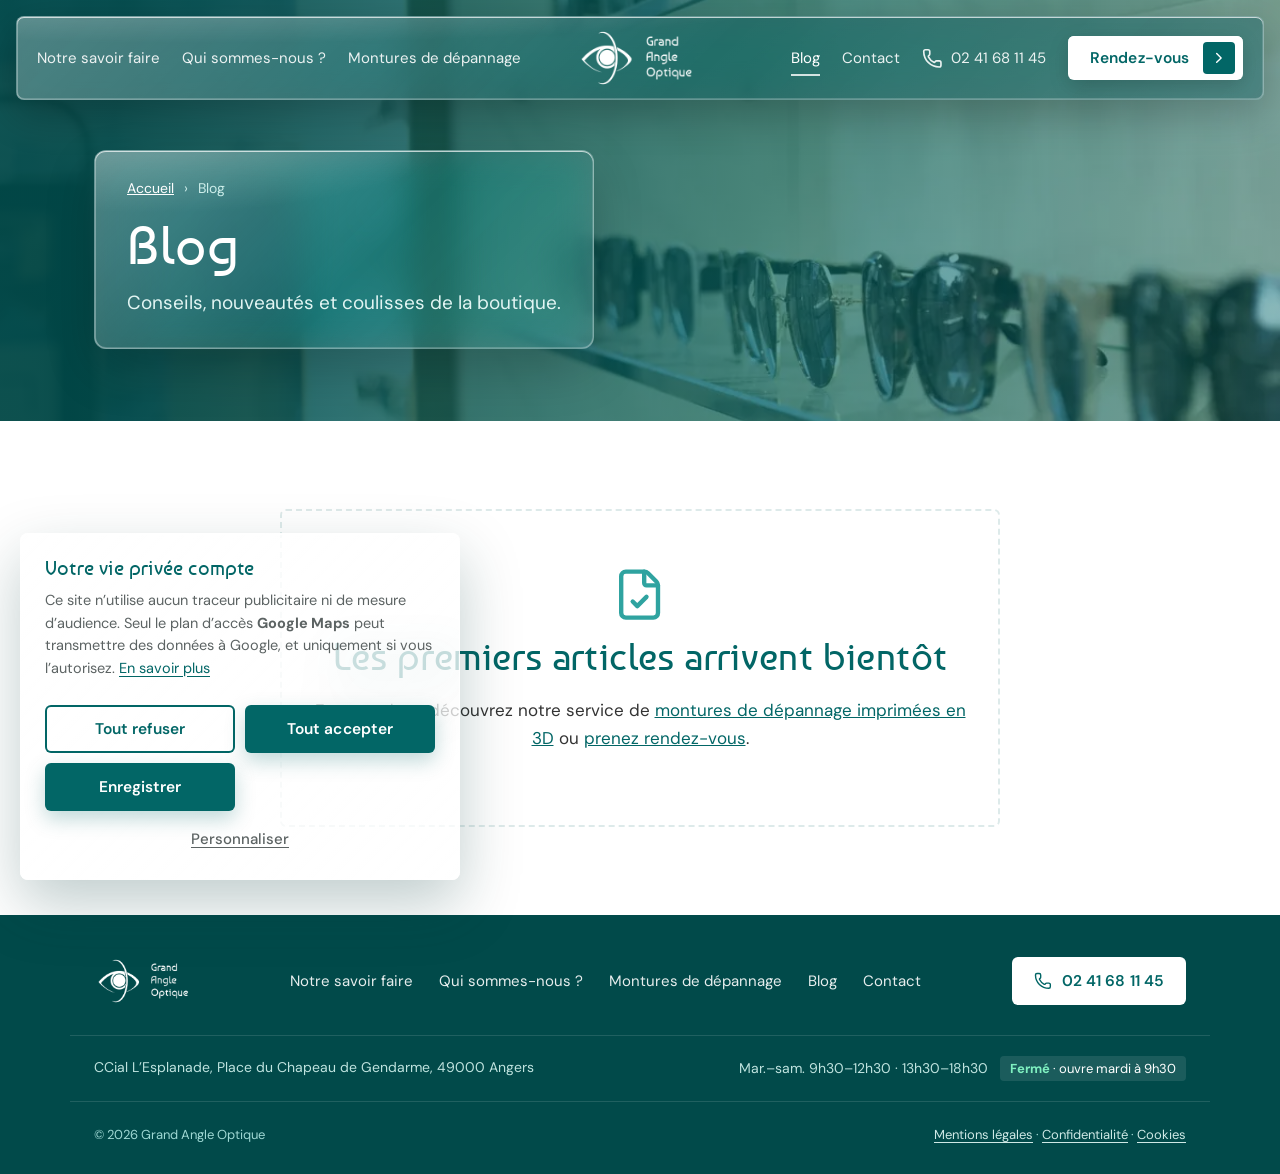
==== blog.html @ 5bdcfb5c "Liquid glass et sections retravaillées - Verre dépoli (flou, saturation, reflet de bord) sur la barr" ====
<!doctype html>
<html lang="fr">
<head>
<meta charset="utf-8">
<meta name="viewport" content="width=device-width, initial-scale=1">
<title>Blog – Grand Angle Optique</title>
<meta name="robots" content="index,follow,max-image-preview:large">
<meta name="description" content="Conseils et actualités de Grand Angle Optique.">
<link rel="canonical" href="https://grandangleoptique.fr/blog.html">
<meta name="theme-color" content="#026666">
<meta property="og:type" content="website"><meta property="og:locale" content="fr_FR"><meta property="og:site_name" content="Grand Angle Optique">
<meta property="og:title" content="Blog – Grand Angle Optique"><meta property="og:description" content="Conseils et actualités de Grand Angle Optique."><meta property="og:url" content="https://grandangleoptique.fr/blog.html"><meta property="og:image" content="https://grandangleoptique.fr/assets/logo.png">
<meta name="twitter:card" content="summary"><meta name="twitter:title" content="Blog – Grand Angle Optique"><meta name="twitter:description" content="Conseils et actualités de Grand Angle Optique.">
<link rel="icon" href="assets/logo.png">

<link rel="preload" href="assets/fonts/dmsans-latin.woff2" as="font" type="font/woff2" crossorigin>
<link rel="stylesheet" href="style.css">
</head>
<body id="top">
<a class="skip" href="#contenu">Aller au contenu</a>
<header class="site-header">
  <nav id="nav" aria-label="Navigation principale">
    <div class="grp grp-l"><a href="index.html" class="m-only">Accueil</a><a href="notre-savoir-faire.html">Notre savoir faire</a><a href="qui-sommes-nous.html">Qui sommes-nous ?</a><a href="montures-de-depannage.html">Montures de dépannage</a></div>
    <div class="grp grp-r"><a href="blog.html" aria-current="page">Blog</a><a href="contact.html">Contact</a><a class="nav-tel" href="tel:+33241681145" aria-label="Appeler le 02 41 68 11 45"><svg class="ic" viewBox="0 0 24 24" aria-hidden="true"><path d="M13.832 16.568a1 1 0 0 0 1.213-.303l.355-.465A2 2 0 0 1 17 15h3a2 2 0 0 1 2 2v3a2 2 0 0 1-2 2A18 18 0 0 1 2 4a2 2 0 0 1 2-2h3a2 2 0 0 1 2 2v3a2 2 0 0 1-.8 1.6l-.468.351a1 1 0 0 0-.292 1.233 14 14 0 0 0 6.392 6.384"/></svg><span>02 41 68 11 45</span></a><a href="index.html#rdv" class="pill">Rendez-vous<span class="pill-ic"><svg class="ic" viewBox="0 0 24 24" aria-hidden="true"><path d="m9 18 6-6-6-6"/></svg></span></a></div>
  </nav>
  <a class="brand" href="index.html" aria-label="Grand Angle Optique – accueil"><img src="assets/logo.png" alt="Grand Angle Optique" width="150" height="75"></a>
  <button class="menu-btn" aria-label="Ouvrir le menu" aria-expanded="false" aria-controls="nav"><span></span><span></span><span></span></button>
</header>
<main id="contenu">
<section class="page-hero has-photo"><img class="ph-bg" src="assets/img/photos/solaires-1200.webp" alt="" width="1200" height="1599" decoding="async"><div class="wrap"><div class="ph-panel">
  <nav class="crumbs" aria-label="Fil d’Ariane"><a href="index.html">Accueil</a><span aria-hidden="true">›</span><span aria-current="page">Blog</span></nav>
  <h1>Blog</h1><p>Conseils, nouveautés et coulisses de la boutique.</p></div></div></section>
<section class="section"><div class="empty"><svg class="ic" viewBox="0 0 24 24" aria-hidden="true"><path d="M6 22a2 2 0 0 1-2-2V4a2 2 0 0 1 2-2h8a2.4 2.4 0 0 1 1.704.706l3.588 3.588A2.4 2.4 0 0 1 20 8v12a2 2 0 0 1-2 2z"/><path d="M14 2v5a1 1 0 0 0 1 1h5"/><path d="m9 15 2 2 4-4"/></svg><h2>Les premiers articles arrivent bientôt</h2>
  <p>En attendant, découvrez notre service de <a href="montures-de-depannage.html">montures de dépannage imprimées en 3D</a> ou <a href="index.html#rdv">prenez rendez-vous</a>.</p></div></section>
</main>
<footer class="site-footer mini">
  <div class="wrap mf-top">
    <a class="mf-logo" href="index.html" aria-label="Grand Angle Optique – accueil"><img src="assets/logo.png" alt="Grand Angle Optique" width="150" height="75" loading="lazy"></a>
    <nav class="mf-nav" aria-label="Pages du site"><a href="notre-savoir-faire.html">Notre savoir faire</a><a href="qui-sommes-nous.html">Qui sommes-nous ?</a><a href="montures-de-depannage.html">Montures de dépannage</a><a href="blog.html">Blog</a><a href="contact.html">Contact</a></nav>
    <a class="btn light" href="tel:+33241681145"><svg class="ic" viewBox="0 0 24 24" aria-hidden="true"><path d="M13.832 16.568a1 1 0 0 0 1.213-.303l.355-.465A2 2 0 0 1 17 15h3a2 2 0 0 1 2 2v3a2 2 0 0 1-2 2A18 18 0 0 1 2 4a2 2 0 0 1 2-2h3a2 2 0 0 1 2 2v3a2 2 0 0 1-.8 1.6l-.468.351a1 1 0 0 0-.292 1.233 14 14 0 0 0 6.392 6.384"/></svg>02 41 68 11 45</a>
  </div>
  <div class="wrap mf-info">
    <a href="https://www.google.com/maps/search/?api=1&amp;query=Grand+Angle+Optique+Angers" target="_blank" rel="noopener">CCial L’Esplanade, Place du Chapeau de Gendarme, 49000 Angers</a>
    <span>Mar.–sam. 9h30–12h30 · 13h30–18h30 <b class="status-line" data-status></b></span>
  </div>
  <div class="wrap mf-bottom">
    <p>© <span id="y"></span> Grand Angle Optique</p>
    <p><a href="mentions-legales.html">Mentions légales</a><span aria-hidden="true"> · </span><a href="politique-de-confidentialite.html">Confidentialité</a><span aria-hidden="true"> · </span><button type="button" class="linkbtn" data-cookie-open>Cookies</button></p>
  </div>
</footer>
<nav class="quickbar" aria-label="Actions rapides">
  <a href="tel:+33241681145"><svg class="ic" viewBox="0 0 24 24" aria-hidden="true"><path d="M13.832 16.568a1 1 0 0 0 1.213-.303l.355-.465A2 2 0 0 1 17 15h3a2 2 0 0 1 2 2v3a2 2 0 0 1-2 2A18 18 0 0 1 2 4a2 2 0 0 1 2-2h3a2 2 0 0 1 2 2v3a2 2 0 0 1-.8 1.6l-.468.351a1 1 0 0 0-.292 1.233 14 14 0 0 0 6.392 6.384"/></svg><span>Appeler</span></a>
  <a href="https://www.google.com/maps/search/?api=1&amp;query=Grand+Angle+Optique+Angers" target="_blank" rel="noopener"><svg class="ic" viewBox="0 0 24 24" aria-hidden="true"><path d="M20 10c0 4.993-5.539 10.193-7.399 11.799a1 1 0 0 1-1.202 0C9.539 20.193 4 14.993 4 10a8 8 0 0 1 16 0"/><circle cx="12" cy="10" r="3"/></svg><span>Itinéraire</span></a>
  <a href="index.html#rdv" class="primary"><svg class="ic" viewBox="0 0 24 24" aria-hidden="true"><path d="M8 2v3"/><path d="M16 2v3"/><rect x="3" y="3" width="18" height="18" rx="2"/><path d="M3 9h18"/></svg><span>Rendez-vous</span></a>
</nav>
<button class="totop" type="button" aria-label="Revenir en haut"><svg class="ic" viewBox="0 0 24 24" aria-hidden="true"><path d="m5 12 7-7 7 7"/><path d="M12 19V5"/></svg></button>
<script src="script.js"></script>
</body>
</html>
---- style.css ----
@font-face{font-family:"Baumans";font-style:normal;font-weight:400 500;font-display:swap;src:url(assets/fonts/baumans-latin.woff2) format("woff2")}
@font-face{font-family:"DM Sans";font-style:normal;font-weight:100 1000;font-display:swap;src:url(assets/fonts/dmsans-latin.woff2) format("woff2")}

/* ===== Tokens ===== */
:root{
  --teal:#026666;--teal-d:#014a4a;--teal-dd:#013636;--teal-l:#2fa3a0;--mint:#9ff0ea;
  --ink:#333;--muted:#5c6363;--line:#02666622;--bg:#fff;--alt:#eef5f5;
  --display:"Baumans","DM Sans",system-ui,sans-serif;--body:"DM Sans",-apple-system,system-ui,sans-serif;
  --r-sm:3px;--r:6px;--r-lg:24px;
  --sh1:rgba(172,171,171,.3) 0 -1px 10px 0;--sh-card:0 2px 10px #02666614;--sh-hover:0 22px 44px #02666630;
  --ease:cubic-bezier(.2,.7,.2,1);--max:1140px;--gut:24px;--hdr:72px;
}
*,*::before,*::after{box-sizing:border-box}
html{scroll-behavior:smooth;scroll-padding-top:calc(var(--hdr) + 16px);-webkit-text-size-adjust:100%}
body{margin:0;font:400 17px/1.65 var(--body);color:var(--ink);background:var(--bg);overflow-x:hidden}
img{max-width:100%;height:auto}
a{color:inherit}
h1,h2{font-family:var(--display);font-weight:500;letter-spacing:.01em;text-wrap:balance}
h3{font:600 20px/1.3 var(--body);text-wrap:balance}
p{text-wrap:pretty}
.wrap{max-width:var(--max);margin:0 auto;padding:0 var(--gut)}
.ic{width:1.15em;height:1.15em;flex:none;fill:none;stroke:currentColor;stroke-width:1.8;stroke-linecap:round;stroke-linejoin:round;vertical-align:-.18em}
.sr{position:absolute;width:1px;height:1px;overflow:hidden;clip:rect(0 0 0 0);white-space:nowrap}
:focus-visible{outline:3px solid var(--teal-l);outline-offset:3px;border-radius:2px}
.skip{position:absolute;left:12px;top:-60px;z-index:100;background:var(--teal);color:#fff;padding:10px 16px;border-radius:var(--r);transition:top .2s}
.skip:focus{top:12px}
.progress{position:fixed;top:0;left:0;height:3px;width:100%;transform-origin:0 50%;transform:scaleX(0);background:linear-gradient(90deg,var(--teal-l),var(--teal));z-index:60}

/* ===== Topbar + header ===== */
.status.open b,.pill.open{color:#7ff0c0}
.site-header{position:sticky;top:0;z-index:40;display:flex;align-items:center;justify-content:space-between;gap:16px;height:var(--hdr);padding:0 max(var(--gut),calc((100% - var(--max))/2 + var(--gut)));background:#fffffff2;backdrop-filter:saturate(1.4) blur(10px);box-shadow:var(--sh1);transition:height .3s var(--ease),box-shadow .3s}
.site-header.scrolled{--hdr:60px;height:60px;box-shadow:0 6px 24px #02666622}
.brand img{display:block;height:52px;width:auto;transition:height .3s var(--ease)}
.site-header.scrolled .brand img{height:44px}
.menu-btn{display:none;width:44px;height:44px;border:0;background:none;cursor:pointer;position:relative;border-radius:var(--r)}
.menu-btn span{position:absolute;left:11px;right:11px;height:2px;background:var(--teal);border-radius:2px;transition:transform .3s var(--ease),opacity .2s}
.menu-btn span:nth-child(1){top:15px}.menu-btn span:nth-child(2){top:21px}.menu-btn span:nth-child(3){top:27px}
.menu-btn[aria-expanded=true] span:nth-child(1){transform:translateY(6px) rotate(45deg)}
.menu-btn[aria-expanded=true] span:nth-child(2){opacity:0}
.menu-btn[aria-expanded=true] span:nth-child(3){transform:translateY(-6px) rotate(-45deg)}

/* ===== Buttons ===== */
.btn,.cta{display:inline-flex;align-items:center;justify-content:center;gap:10px;min-height:46px;padding:12px 22px;border-radius:2px;border:0;background:var(--teal);color:#fff!important;font:600 16px/1.2 var(--body);text-decoration:none;cursor:pointer;position:relative;overflow:hidden;transition:transform .25s var(--ease),box-shadow .25s,background .2s}
.cta{min-height:42px;padding:10px 18px;font-size:15px}
.btn::after,.cta::after{content:"";position:absolute;inset:0;background:linear-gradient(105deg,transparent 30%,#ffffff55 50%,transparent 70%);transform:translateX(-120%)}
.btn:hover::after,.cta:hover::after{transform:translateX(120%);transition:transform .7s var(--ease)}
.btn:hover,.cta:hover{background:var(--teal-d);transform:translateY(-2px);box-shadow:0 10px 24px #02666644}
.btn:active{transform:none}
.btn.ghost{background:transparent;color:var(--teal)!important;box-shadow:inset 0 0 0 2px var(--teal)}
.btn.ghost:hover{background:var(--alt)}
.btn.ghost.on-dark{color:#fff!important;box-shadow:inset 0 0 0 2px #ffffffcc}
.btn.ghost.on-dark:hover{background:#ffffff1f}
.btn.light,.hero .btn:not(.ghost){background:#fff;color:var(--teal)!important}
.btn.light:hover,.hero .btn:not(.ghost):hover{background:var(--mint)}
.link{display:inline-flex;align-items:center;gap:8px;color:var(--teal);font-weight:600;text-decoration:none}
.link .ic,.more .ic{transition:transform .3s var(--ease)}
.link:hover .ic{transform:translateX(5px)}

/* ===== Hero (home) ===== */
.hero{position:relative;overflow:hidden;color:#fff;display:grid;grid-template-columns:1.15fr .85fr;gap:40px;align-items:center;min-height:min(620px,calc(100svh - 110px));padding:72px max(var(--gut),calc((100% - var(--max))/2 + var(--gut)));
  background:radial-gradient(900px 500px at 85% 20%,#0b8a86 0,transparent 60%),linear-gradient(135deg,var(--teal-d),var(--teal) 55%,#0a7d79)}
.hero::before,.hero::after{content:"";position:absolute;border-radius:50%;filter:blur(60px);opacity:.35;animation:float 14s ease-in-out infinite;pointer-events:none}
.hero::before{width:380px;height:380px;background:#4fd1cb;left:-120px;top:-100px}
.hero::after{width:300px;height:300px;background:#7be3dd;right:25%;bottom:-140px;animation-delay:-6s}
.hero>*{position:relative;z-index:1}
.eyebrow{display:inline-flex;align-items:center;gap:10px;margin:0;padding:6px 14px;border:1px solid #ffffff55;border-radius:99px;font:600 13px/1.4 var(--body);letter-spacing:.1em;text-transform:uppercase;backdrop-filter:blur(4px)}
.dot{width:9px;height:9px;border-radius:50%;background:#ffffff88}
.dot.open{background:#5ff0b0;box-shadow:0 0 0 0 #5ff0b0aa;animation:ping 2s infinite}
@keyframes ping{70%{box-shadow:0 0 0 10px #5ff0b000}100%{box-shadow:0 0 0 0 #5ff0b000}}
.hero h1{font-size:clamp(2.6rem,6vw,4.4rem);line-height:1.04;margin:.35em 0 .3em;opacity:0;transform:translateY(30px);animation:up .9s .1s var(--ease) forwards}
.hero h1 span{display:block;background:linear-gradient(90deg,#fff,var(--mint));-webkit-background-clip:text;background-clip:text;color:transparent}
.hero-text>p:not(.eyebrow){font-size:19px;max-width:34em;opacity:0;animation:up .9s .3s var(--ease) forwards}
.actions{display:flex;gap:12px;flex-wrap:wrap;margin-top:30px;opacity:0;animation:up .9s .5s var(--ease) forwards}
@keyframes up{to{opacity:1;transform:none}}
@keyframes float{50%{transform:translate(40px,30px) scale(1.15)}}
.hero-art{position:relative;width:min(340px,80%);aspect-ratio:1;display:grid;place-items:center;justify-self:center}
.hero-art svg{width:100%;height:auto;filter:drop-shadow(0 20px 40px #0006);animation:bob 6s ease-in-out infinite}
@keyframes bob{50%{transform:translateY(-12px)}}
.ring{position:absolute;inset:0;border-radius:50%;border:2px solid #ffffff44;animation:pulse 4s ease-out infinite}
.ring.r2{animation-delay:2s}
@keyframes pulse{from{transform:scale(.7);opacity:.9}to{transform:scale(1.35);opacity:0}}
#iris{transition:transform .12s linear}

/* ===== Page hero (inner pages) ===== */
.page-hero{position:relative;overflow:hidden;color:#fff;padding:56px 0 64px;background:radial-gradient(700px 300px at 90% 0,#0b8a86,transparent 70%),linear-gradient(135deg,var(--teal-d),var(--teal))}
.page-hero::after{content:"";position:absolute;right:-80px;bottom:-120px;width:320px;height:320px;border-radius:50%;border:40px solid #ffffff10}
.page-hero h1{font-size:clamp(2.2rem,5vw,3.4rem);line-height:1.1;margin:.25em 0 .2em;animation:up .8s var(--ease) both}
.page-hero p{margin:0;max-width:40em;font-size:19px;color:#e2f5f3;animation:up .8s .12s var(--ease) both}
.crumbs{display:flex;gap:10px;font-size:14px;color:#cdeeea}
.crumbs a{color:#fff}

/* ===== Marquee + stats ===== */
.marquee{overflow:hidden;background:#fff;border-bottom:1px solid var(--line);padding:14px 0;white-space:nowrap}
.track{display:inline-flex;animation:scroll 40s linear infinite}
.marquee:hover .track{animation-play-state:paused}
.track span{font:400 20px/1 var(--display);color:var(--teal);padding:0 28px;position:relative}
.track span::after{content:"◉";position:absolute;right:-8px;font-size:12px;color:var(--teal-l)}
@keyframes scroll{to{transform:translateX(-50%)}}
.stats{display:grid;grid-template-columns:repeat(4,1fr);gap:24px;padding:56px max(var(--gut),calc((100% - var(--max))/2 + var(--gut)));background:var(--alt)}
.stat{text-align:center}
.stat b{display:block;font:400 clamp(2.4rem,5vw,3.6rem)/1.1 var(--display);color:var(--teal)}
.stat span{color:var(--muted);font-size:15px}

/* ===== Sections ===== */
.section{padding:88px var(--gut)}
.section>*{max-width:var(--max);margin-left:auto;margin-right:auto}
.alt{background:var(--alt)}
.sec-head{margin-bottom:36px}
.kicker{margin:0 0 6px;color:var(--teal-l);font:700 13px/1.4 var(--body);letter-spacing:.14em;text-transform:uppercase}
h2{font-size:clamp(1.8rem,3.4vw,2.4rem);line-height:1.15;color:var(--teal);margin:0 0 20px}
.section>h2::after,.sec-head h2::after{content:"";display:block;width:56px;height:4px;margin-top:12px;border-radius:4px;background:linear-gradient(90deg,var(--teal),var(--teal-l))}
.lead{max-width:44em!important;font-size:19px;color:var(--muted)}

/* service cards */
.cards{display:grid;grid-template-columns:repeat(auto-fit,minmax(200px,1fr));gap:20px}
.card{position:relative;display:flex;flex-direction:column;gap:8px;padding:28px 24px 24px;border-radius:var(--r);background:#fff;border:1px solid var(--line);box-shadow:var(--sh-card);text-decoration:none;overflow:hidden;transition:transform .35s var(--ease),box-shadow .35s,border-color .35s}
.card::before{content:"";position:absolute;inset:0 0 auto;height:4px;background:linear-gradient(90deg,var(--teal),var(--teal-l));transform:scaleX(.25);transform-origin:left;transition:transform .5s var(--ease)}
.card:hover{transform:translateY(-8px);box-shadow:var(--sh-hover);border-color:transparent}
.card:hover::before{transform:scaleX(1)}
.card-ic{display:grid;place-items:center;width:52px;height:52px;border-radius:50%;background:var(--alt);color:var(--teal);font-size:24px;transition:background .3s,color .3s,transform .5s var(--ease)}
.card:hover .card-ic{background:var(--teal);color:#fff;transform:rotate(-8deg) scale(1.06)}
.card h3{margin:8px 0 0;color:var(--teal-d)}
.card p{margin:0;color:var(--muted);font-size:15px;line-height:1.55;flex:1}
.more{display:inline-flex;align-items:center;gap:6px;margin-top:8px;color:var(--teal);font-weight:600;font-size:14px}
.card:hover .more .ic{transform:translateX(5px)}

/* feature band */
.feature{background:linear-gradient(135deg,var(--teal-dd),var(--teal-d));color:#fff;padding:88px 0;position:relative;overflow:hidden}
.feature::before{content:"";position:absolute;left:-10%;top:-60%;width:60%;height:200%;background:radial-gradient(closest-side,#0b8a8655,transparent);pointer-events:none}
.feature-grid{position:relative;display:grid;grid-template-columns:1.1fr .9fr;gap:48px;align-items:center}
.feature h2{color:#fff}
.feature p{color:#d6efed;max-width:34em}
.feature .kicker{color:var(--mint)}
.feature .btn{margin-top:12px}
.mini-steps{list-style:none;margin:0;padding:0;display:grid;gap:14px;counter-reset:m}
.mini-steps li{counter-increment:m;display:grid;grid-template-columns:auto 1fr;grid-template-rows:auto auto;column-gap:16px;align-items:center;padding:18px 20px;border-radius:var(--r);background:#ffffff0f;border:1px solid #ffffff22;backdrop-filter:blur(4px);transition:background .3s,transform .4s var(--ease)}
.mini-steps li:hover{background:#ffffff1c;transform:translateX(6px)}
.mini-steps .ic{grid-row:span 2;font-size:28px;color:var(--mint)}
.mini-steps b{font:400 20px/1.2 var(--display)}
.mini-steps b::before{content:counter(m) ". ";opacity:.6}
.mini-steps span{color:#cdeeea;font-size:14px}

/* team teaser */
.team-teaser{display:flex;gap:40px;align-items:center}
.team-teaser h2{margin-bottom:10px}
.team-teaser p:not(.kicker){color:var(--muted);max-width:40em}

/* ===== Savoir-faire / content blocks ===== */
.subnav{display:flex;flex-wrap:wrap;gap:10px;margin-bottom:36px!important;position:sticky;top:calc(var(--hdr) + 8px);z-index:5;padding:10px;border-radius:99px;background:#ffffffe6;backdrop-filter:blur(8px);box-shadow:var(--sh-card);width:fit-content}
.subnav a{display:inline-flex;align-items:center;gap:8px;padding:8px 16px;border-radius:99px;font-size:15px;text-decoration:none;color:var(--teal-d);transition:background .2s,color .2s}
.subnav a:hover,.subnav a.active{background:var(--teal);color:#fff}
.kfs,.about{display:grid;gap:22px}
.kf{position:relative;display:flex;gap:28px;align-items:flex-start;padding:32px 36px;border-radius:var(--r);background:linear-gradient(120deg,var(--alt),#fff);border-left:6px solid var(--teal);transition:transform .4s var(--ease),box-shadow .4s}
.kf.rev{border-left:0;border-right:6px solid var(--teal);background:linear-gradient(240deg,var(--alt),#fff)}
.kf:hover{box-shadow:var(--sh-hover)}
.kf>div:not(.kf-ic):not(.kf-img){flex:1;min-width:0}
.kf-ic{flex:none;display:grid;place-items:center;width:64px;height:64px;border-radius:50%;background:var(--teal);color:#fff;font-size:30px;box-shadow:0 10px 20px #02666633}
.kf h2{font-size:clamp(1.5rem,2.6vw,1.9rem);margin:0 0 12px}
.kf h3{margin:24px 0 6px;color:var(--teal)}
.kf .intro{font-size:19px;font-weight:500;color:var(--ink)}
.kf p{margin:0 0 12px;max-width:44em}
.kf .btn{margin-top:10px}
.kf a:not(.btn){color:var(--teal);text-decoration:underline;text-underline-offset:3px}
.steps{list-style:none;counter-reset:s;padding:0;margin:20px 0 0;display:grid;gap:18px}
.steps li{counter-increment:s;position:relative;padding-left:56px}
.steps li::before{content:counter(s);position:absolute;left:0;top:0;width:38px;height:38px;border-radius:50%;background:var(--teal);color:#fff;font:400 19px/38px var(--display);text-align:center;transition:transform .3s var(--ease),background .3s}
.steps li:hover::before{transform:scale(1.15);background:var(--teal-l)}
.steps li:not(:last-child)::after{content:"";position:absolute;left:18px;top:44px;bottom:-14px;width:2px;background:linear-gradient(var(--teal),transparent)}
.steps h3{margin:4px 0 4px}
.person{display:flex;gap:28px;align-items:flex-start;margin-top:28px;padding-top:28px;border-top:1px solid var(--line)}
.avatar{flex:none;display:grid;place-items:center;width:104px;height:104px;border-radius:50%;background:linear-gradient(135deg,var(--teal),var(--teal-l));color:#fff;font:400 48px/1 var(--display);box-shadow:0 14px 30px #02666640;transition:transform .6s var(--ease)}
.avatar.big{width:140px;height:140px;font-size:64px}
.person:hover .avatar,.team-teaser:hover .avatar{transform:rotate(-8deg) scale(1.05)}
.person h3{margin:0;color:var(--teal);font-size:24px}
.role{font-weight:600;color:var(--muted);margin:0 0 12px!important}
.empty{text-align:center;padding:56px 24px;border:2px dashed var(--line);border-radius:var(--r);max-width:720px!important}
.empty>.ic{font-size:48px;color:var(--teal-l)}
.empty h2{margin:12px 0}
.empty a{color:var(--teal)}

/* ===== Contact / RDV ===== */
.contact{display:grid;grid-template-columns:.9fr 1.1fr;gap:32px;align-items:start}
.infos{display:grid;gap:14px}
.info-card{display:flex;gap:16px;align-items:flex-start;padding:20px 22px;border-radius:var(--r);background:#fff;border:1px solid var(--line);box-shadow:var(--sh-card);text-decoration:none;transition:transform .3s var(--ease),box-shadow .3s}
a.info-card:hover{transform:translateY(-3px);box-shadow:var(--sh-hover)}
.info-card>.ic{font-size:22px;color:#fff;background:var(--teal);border-radius:50%;padding:10px;width:44px;height:44px;box-sizing:border-box}
.info-card small{display:flex;align-items:center;gap:10px;color:var(--muted);font-size:13px;text-transform:uppercase;letter-spacing:.08em;font-weight:700}
.info-card strong{display:block;font-size:18px;color:var(--teal-d);font-weight:600;line-height:1.4}
.info-card>span{flex:1}
.badge{font-size:12px;letter-spacing:0;text-transform:none;padding:2px 10px;border-radius:4px;background:var(--alt);color:var(--muted)}
.badge.open{background:#e3f8ee;color:#0d7a4b}
.badge.closed{background:#fbecec;color:#a33}
.hours{width:100%;border-collapse:collapse;margin-top:8px;font-size:15px}
.hours th,.hours td{padding:6px 0;text-align:left;border-bottom:1px solid var(--line)}
.hours th{font-weight:500;width:42%}
.hours tr:last-child th,.hours tr:last-child td{border-bottom:0}
.hours tr.today{color:var(--teal);font-weight:700}
.hours tr.today th::after{content:" · aujourd’hui";font-weight:400;font-size:13px;color:var(--muted)}
.rdv-form{display:grid;gap:16px;padding:32px;border-radius:var(--r);background:#fff;border:1px solid var(--line);box-shadow:var(--sh-hover)}
.rdv-form h3{margin:0;font:400 26px/1.2 var(--display);color:var(--teal)}
.row2{display:grid;grid-template-columns:1fr 1fr;gap:16px}
.rdv-form label{display:grid;gap:6px;font-size:14px;font-weight:600;color:var(--ink)}
.req{color:#b23}
input,textarea,select{font:inherit;font-size:16px;font-weight:400;width:100%;min-height:46px;padding:10px 14px;border:1px solid #0000002e;border-radius:var(--r-sm);background:#fff;color:var(--ink);transition:border-color .2s,box-shadow .2s}
textarea{resize:vertical;min-height:90px}
input:hover,textarea:hover,select:hover{border-color:var(--teal-l)}
input:focus,textarea:focus,select:focus{outline:0;border-color:var(--teal);box-shadow:0 0 0 4px #02666622}
.rdv-form .invalid{border-color:#b23;box-shadow:0 0 0 4px #bb223318}
.chips{border:0;padding:0;margin:0;display:flex;flex-wrap:wrap;gap:8px}
.chips legend{font-size:14px;font-weight:600;margin-bottom:8px;padding:0}
.chips label{display:block}
.chips input{position:absolute;opacity:0;width:1px;height:1px;min-height:0}
.chips span{display:inline-block;padding:9px 16px;border-radius:99px;border:1px solid #00000024;font-weight:500;font-size:14px;cursor:pointer;transition:all .2s}
.chips span:hover{border-color:var(--teal)}
.chips input:checked+span{background:var(--teal);color:#fff;border-color:var(--teal)}
.chips input:focus-visible+span{outline:3px solid var(--teal-l);outline-offset:2px}
.form-actions{display:flex;flex-wrap:wrap;gap:12px}
.note{font-size:13px;line-height:1.5;color:var(--muted);margin:0}
.note a{text-decoration:underline}
.form-msg{margin:0;font-weight:600;color:var(--teal)}
.form-msg.err{color:#b23}
.map{margin-top:32px!important;max-width:var(--max)}
.map-consent{display:grid;gap:10px;justify-items:start;align-content:center;min-height:220px;padding:32px;background:linear-gradient(135deg,var(--alt),#fff);border:1px dashed var(--teal);border-radius:var(--r)}
.map-consent p{margin:0;max-width:640px;font-size:15px}
.map-consent a{color:var(--teal);text-decoration:underline}
.map-title{display:flex;align-items:center;gap:8px;color:var(--teal);font-size:18px!important}
.map-consent.loaded{display:block;padding:0;border:0;min-height:0;height:360px;background:none}
.map-frame{width:100%;height:100%;border:0;border-radius:var(--r)}

/* ===== Legal ===== */
.legal-page h2{font-size:26px;margin-top:40px}
.legal-page h2::after{display:none}
.legal-page h3{color:var(--teal);margin:20px auto 6px}
.legal-page p,.legal-page ul{max-width:46em}
.legal-page li{margin-bottom:10px}
.legal-page a{color:var(--teal)}

/* ===== Footer ===== */
.site-footer{background:linear-gradient(135deg,var(--teal-dd),var(--teal-d));color:#d6efed;padding:64px 0 0;font-size:15px}
.fgrid{display:grid;grid-template-columns:1.4fr 1fr 1fr 1fr;gap:36px}
.flogo{background:#fff;border-radius:var(--r);padding:8px 12px;height:64px;width:auto}
.site-footer h2{font:600 14px/1.4 var(--body);letter-spacing:.12em;text-transform:uppercase;color:#fff;margin:0 0 12px}
.site-footer p{margin:0 0 10px}
.site-footer a{color:#fff;text-underline-offset:3px}
.site-footer a:hover{color:var(--mint)}
.flinks{display:grid;gap:4px;margin-top:6px}
.flinks a{text-decoration:none;opacity:.85}
.flinks a:hover{opacity:1;text-decoration:underline}
.status-line b{color:#7ff0c0}
.fbottom{display:flex;justify-content:space-between;flex-wrap:wrap;gap:8px;margin-top:40px;padding-top:20px;padding-bottom:20px;border-top:1px solid #ffffff22;font-size:13px}
.fbottom p{margin:0}

/* ===== Floating ===== */
.quickbar{display:none}
.totop{position:fixed;right:20px;bottom:20px;z-index:30;width:48px;height:48px;border-radius:50%;border:0;background:var(--teal);color:#fff;font-size:22px;display:grid;place-items:center;cursor:pointer;box-shadow:0 10px 24px #02666655;opacity:0;transform:translateY(20px);pointer-events:none;transition:opacity .3s,transform .3s var(--ease),background .2s}
.totop.show{opacity:1;transform:none;pointer-events:auto}
.totop:hover{background:var(--teal-d)}

/* ===== Reveal ===== */
.reveal{opacity:0;transform:translateY(34px);transition:opacity .8s var(--ease),transform .8s var(--ease);transition-delay:var(--d,0s)}
.reveal.in{opacity:1;transform:none}
.reveal.left{transform:translateX(-40px)}.reveal.right{transform:translateX(40px)}
.reveal.left.in,.reveal.right.in{transform:none}
body{animation:fade .5s ease both}
@keyframes fade{from{opacity:0}}

/* ===== Responsive ===== */
@media(max-width:1080px){
  .fgrid{grid-template-columns:1fr 1fr}
}
@media(max-width:900px){
  :root{--hdr:64px}
  .topbar{display:none}
  .site-header,.site-header.scrolled{height:64px;backdrop-filter:none;-webkit-backdrop-filter:none;background:#fff}
  .brand img,.site-header.scrolled .brand img{height:44px}
  .menu-btn{display:block}
  .hero{grid-template-columns:1fr;padding-top:48px;padding-bottom:56px;min-height:0;text-align:left}
  .hero{gap:20px;padding-top:28px}
  .hero-art{width:110px;grid-row:1;justify-self:start}
  .hero-art .ring{display:none}
  .feature-grid,.contact{grid-template-columns:1fr}
  .stats{grid-template-columns:1fr 1fr}
  .section{padding:64px var(--gut)}
  .team-teaser{flex-direction:column;align-items:flex-start;gap:24px}
  .subnav{border-radius:var(--r);flex-wrap:nowrap;overflow-x:auto;width:auto;scrollbar-width:none}
  .subnav a{white-space:nowrap}
  /* quick action bar */
  .quickbar{display:grid;grid-template-columns:1fr 1fr 1.3fr;position:fixed;left:0;right:0;bottom:0;z-index:45;background:#fff;box-shadow:0 -6px 20px #0000001a;padding:8px 10px calc(8px + env(safe-area-inset-bottom));gap:8px}
  .quickbar a{display:flex;flex-direction:column;align-items:center;justify-content:center;gap:2px;min-height:52px;border-radius:var(--r);text-decoration:none;font-size:13px;font-weight:600;color:var(--teal)}
  .quickbar .ic{font-size:22px}
  .quickbar a.primary{background:var(--teal);color:#fff;flex-direction:row;gap:8px;font-size:15px}
  body{padding-bottom:76px}
  .totop{bottom:92px;right:14px;width:44px;height:44px}
}
@media(max-width:600px){
  :root{--gut:18px}
  body{font-size:16px}
  .row2{grid-template-columns:1fr}
  .rdv-form{padding:22px}
  .kf,.kf.rev{flex-direction:column;gap:16px;padding:24px 20px;border-right:0;border-left:5px solid var(--teal)}
  .kf-ic{width:52px;height:52px;font-size:24px}
  .person{flex-direction:column}
  .fgrid{grid-template-columns:1fr}
  .stats{gap:28px 12px}
  .actions .btn{flex:1 1 100%}
  .page-hero{padding:40px 0 48px}
}
@media(prefers-reduced-motion:reduce){
  *,*::before,*::after{animation:none!important;transition:none!important;scroll-behavior:auto!important}
  .reveal,.hero h1,.hero-text>p,.actions{opacity:1!important;transform:none!important}
  .progress{display:none}
}
@media print{.topbar,.site-header,.quickbar,.totop,.marquee,.map{display:none!important}}

/* ===== Visuels ronds ===== */
.kf-img{flex:none;width:150px;aspect-ratio:1;display:grid;place-items:center;position:relative}
.kf-img::before{content:"";position:absolute;inset:8%;border-radius:50%;border:2px dashed #02666633;animation:spin 30s linear infinite}
.kf-img img{position:relative;width:100%;height:100%;object-fit:contain;filter:drop-shadow(0 14px 22px #02666633);transition:transform .6s var(--ease)}
.kf:hover .kf-img img{transform:scale(1.06) rotate(-4deg)}
@keyframes spin{to{transform:rotate(360deg)}}
.card-img{display:block;width:96px;height:96px;margin:-4px 0 4px}
.card-img img{width:100%;height:100%;object-fit:contain;filter:drop-shadow(0 10px 16px #0266662e);transition:transform .5s var(--ease)}
.card:hover .card-img img{transform:scale(1.08) rotate(-5deg)}
.infos-visual{display:flex;align-items:center;gap:20px;margin-bottom:6px}
.infos-visual img{width:140px;height:auto;flex:none;filter:drop-shadow(0 14px 22px #02666633)}
.infos-visual p{margin:0;color:var(--muted);font-size:17px}
@media(max-width:600px){
  .kf-img{width:110px}
  .infos-visual img{width:110px}
}


/* =====================================================
   Refonte inspirée de Wellina : pill flottante, hero scindé,
   feuille arrondie, carrousel de cartes, cartes images
   ===================================================== */
:root{--lime:#fff;--tint:#c8ecea;--forest:#014a4a;--card:#f0f2f1;--hdr:84px}
html{scroll-padding-top:110px}

/* --- header : pill flottante --- */
.site-header{position:fixed;top:16px;left:16px;right:16px;max-width:1328px;margin:0 auto;height:64px;padding:0 20px;border-radius:14px;
  display:grid;grid-template-columns:1fr auto 1fr;align-items:center;gap:16px;background:var(--forest);color:#fff;backdrop-filter:none;box-shadow:0 14px 40px #0000002e;transition:top .3s var(--ease),height .3s var(--ease),background .3s}
.site-header.scrolled{top:10px;height:58px;background:#014a4af2;backdrop-filter:blur(10px);box-shadow:0 14px 40px #0000002e}
nav#nav{display:contents}
.grp{display:flex;align-items:center;gap:22px}
.grp-l{grid-column:1;grid-row:1;justify-content:flex-start}
.grp-r{grid-column:3;grid-row:1;justify-content:flex-end}
.brand{grid-column:2;grid-row:1;display:block}
.brand img{height:40px;width:auto;filter:brightness(0) invert(1);display:block;transition:height .3s var(--ease)}
.site-header.scrolled .brand img{height:36px}
.grp a:not(.pill){position:relative;color:#fff;text-decoration:none;font-size:15px;padding:8px 0;white-space:nowrap;opacity:.9}
.grp a:not(.pill)::after{content:"";position:absolute;left:0;bottom:2px;height:2px;width:100%;background:#fff;transform:scaleX(0);transform-origin:right;transition:transform .35s var(--ease)}
.grp a:not(.pill):hover,.grp a[aria-current=page]{opacity:1;color:#fff}
.grp a:not(.pill):hover::after,.grp a[aria-current=page]::after{transform:scaleX(1);transform-origin:left}
.m-only{display:none}
.nav-tel{display:inline-flex;align-items:center;gap:8px}
.nav-tel .ic{font-size:18px}
.menu-btn{display:none;grid-column:3;justify-self:end}
.menu-btn span{background:#fff}

/* pill bouton avec rond fléché */
.pill{display:inline-flex;align-items:center;gap:12px;padding:6px 6px 6px 20px;border-radius:99px;background:#fff;color:var(--teal)!important;font:600 15px/1.2 var(--body);text-decoration:none;white-space:nowrap;transition:transform .25s var(--ease),box-shadow .25s,background .2s}
.pill-ic{display:grid;place-items:center;width:32px;height:32px;border-radius:50%;background:var(--teal);color:#fff;transition:transform .3s var(--ease)}
.pill:hover{transform:translateY(-2px);box-shadow:0 10px 26px #0003;background:#e8f4f3}
.pill:hover .pill-ic{transform:translateX(3px)}
.pill.big{padding:8px 8px 8px 26px;font-size:17px;gap:16px}
.pill.big .pill-ic{width:38px;height:38px}

/* --- hero scindé --- */
.hero.hero2{display:block;position:relative;min-height:max(640px,100svh);padding:0;overflow:hidden;color:#fff;background:var(--forest);text-align:center}
.hero2::before,.hero2::after{display:none}
.hero-bg{position:absolute;inset:0;display:grid;grid-template-columns:1fr 1fr}
.hb-l{background:linear-gradient(160deg,#3aa8a4,#1b8582)}
.hb-r{position:relative;overflow:hidden;background:radial-gradient(700px 500px at 70% 30%,#0b8a86,transparent 70%),linear-gradient(160deg,#026666,#014a4a)}
.hb-r i{position:absolute;right:-10%;top:50%;border-radius:50%;border:2px solid #ffffff1f;translate:0 -50%;animation:pulse2 8s ease-in-out infinite}
.hb-r i:nth-child(1){width:360px;height:360px}.hb-r i:nth-child(2){width:600px;height:600px;animation-delay:-2.5s}.hb-r i:nth-child(3){width:860px;height:860px;animation-delay:-5s}
@keyframes pulse2{50%{transform:scale(1.04);opacity:.5}}
.hero2 .hero-art{position:absolute;left:5%;bottom:11%;width:min(300px,24vw);aspect-ratio:auto;justify-self:auto;z-index:1;display:block}
.hero2 .hero-art svg{width:100%;height:auto;filter:drop-shadow(0 24px 30px #0004);animation:bob 6s ease-in-out infinite}
.hero-slides{position:relative;z-index:2;display:grid;min-height:max(640px,100svh);place-items:center;padding:140px var(--gut) 120px}
.slide{grid-area:1/1;max-width:640px;display:flex;flex-direction:column;align-items:center;gap:18px;opacity:0;visibility:hidden;transform:translateY(24px);transition:opacity .7s var(--ease),transform .7s var(--ease),visibility .7s}
.slide.active{opacity:1;visibility:visible;transform:none}
.eyebrow-s{margin:0;font:600 13px/1 var(--body);letter-spacing:.16em;text-transform:uppercase;display:inline-flex;gap:10px;align-items:center}
.hero2 h1,.hero2 .h1{margin:0;font:400 clamp(2.8rem,6.4vw,5rem)/1.04 var(--display);opacity:1;transform:none;animation:none;text-shadow:0 4px 30px #0003}
.hero2 h1 em,.hero2 .h1 em{font-style:normal;color:var(--tint)}
.hero2 .sub{margin:0;max-width:30em;font-size:18px;opacity:.95;text-shadow:0 2px 14px #0003}
.hero2 .dot{width:9px;height:9px}
.hero-ctrl{position:absolute;z-index:3;left:0;right:0;bottom:36px;display:flex;align-items:center;justify-content:center;gap:16px;font-size:14px}
.count b{font-weight:600}
.bar{position:relative;display:block;width:120px;height:2px;background:#ffffff44;overflow:hidden}
.bar i{position:absolute;inset:0;background:#fff;transform:scaleX(.33);transform-origin:left;transition:transform .6s var(--ease)}
.hero-ctrl button,.rail-ctrl button{display:grid;place-items:center;width:38px;height:38px;border-radius:50%;border:0;background:transparent;color:#fff;cursor:pointer;transition:background .2s}
.hero-ctrl button:hover{background:#ffffff26}

/* --- feuille arrondie --- */
.sheet{position:relative;z-index:4;margin-top:-34px;background:#fff;border-radius:32px 32px 0 0}
.sheet .section{max-width:var(--max);margin:0 auto;padding:88px var(--gut)}
.find{padding-bottom:40px!important}
.find-head{display:flex;justify-content:space-between;align-items:center;gap:20px;flex-wrap:wrap;margin-bottom:32px}
.find-head h2{margin:0;font-size:clamp(2rem,4vw,2.8rem)}
.find-head h2::after{display:none}
.tabs{display:flex;gap:6px}
.tabs button{border:0;border-radius:99px;padding:9px 18px;font:500 15px/1 var(--body);background:transparent;color:var(--ink);cursor:pointer;transition:background .2s,color .2s}
.tabs button:hover{background:var(--card)}
.tabs button.on{background:var(--card);font-weight:600}
.rail{display:flex;gap:16px;overflow-x:auto;scroll-snap-type:x mandatory;scrollbar-width:none;padding:4px 2px 8px;margin:0 calc(var(--gut) * -1);padding-inline:var(--gut);scroll-padding-inline:var(--gut)}
.rail::-webkit-scrollbar{display:none}
.pcard{position:relative;flex:0 0 min(290px,78%);scroll-snap-align:start;display:flex;flex-direction:column;height:380px;padding:16px;border-radius:22px;background:var(--card);text-decoration:none;transition:transform .4s var(--ease),box-shadow .4s,background .3s}
.pcard.hide{display:none}
.pcard:hover{transform:translateY(-6px);box-shadow:var(--sh-hover);background:#e9eeed}
.chip{align-self:flex-start;display:inline-block;padding:4px 12px;border-radius:99px;background:var(--teal);color:#fff;font:500 12px/1.5 var(--body)}
.pimg{flex:1;display:grid;place-items:center}
.pimg img{width:150px;height:auto;max-height:190px;object-fit:contain;filter:drop-shadow(0 16px 20px #02666633);transition:transform .6s var(--ease)}
.pcard:hover .pimg img{transform:scale(1.08) rotate(-4deg)}
.pmeta small{display:block;color:var(--muted);font-size:13px}
.pmeta strong{display:block;font-weight:500;font-size:17px;color:var(--ink);padding-right:52px}
.pgo{position:absolute;right:16px;bottom:16px;display:grid;place-items:center;width:42px;height:42px;border-radius:50%;background:var(--forest);color:#fff;transition:transform .3s var(--ease),background .2s}
.pcard:hover .pgo{transform:rotate(-45deg);background:var(--teal)}
.rail-ctrl{display:flex;align-items:center;gap:10px;margin-top:20px}
.rail-ctrl .bar{flex:1;max-width:260px;background:#00000022;margin-right:auto}
.rail-ctrl .bar i{background:var(--forest);transform:scaleX(.3)}
.rail-ctrl button{border:1px solid #00000033;color:var(--ink)}
.rail-ctrl button:hover{background:var(--forest);color:#fff}

/* --- trio de cartes images --- */
.center-head{text-align:center;max-width:620px;margin:0 auto 40px!important}
.eyebrow-d{margin:0 0 10px;font:500 13px/1 var(--body);letter-spacing:.16em;text-transform:uppercase}
.center-head h2{margin-bottom:14px}
.center-head h2::after{margin-inline:auto}
.center-head p:not(.eyebrow-d){color:var(--muted)}
.tcards{display:grid;grid-template-columns:repeat(3,1fr);gap:16px}
.tcard{position:relative;display:flex;flex-direction:column;justify-content:flex-end;min-height:420px;padding:20px;border-radius:22px;overflow:hidden;color:#fff;text-decoration:none;isolation:isolate;transition:transform .4s var(--ease),box-shadow .4s}
.tcard:hover{transform:translateY(-6px);box-shadow:var(--sh-hover)}
.tcard .chip{position:absolute;top:20px;left:20px;background:#ffffff33;backdrop-filter:blur(6px);border:1px solid #ffffff55}
.t1{background:radial-gradient(400px 300px at 80% 10%,#0b8a86,transparent 70%),linear-gradient(160deg,#026666,#014a4a)}
.t2{background:linear-gradient(160deg,#3aa8a4,#026666)}
.t3{background:linear-gradient(160deg,#026666,#014a4a)}
.tcard img{position:absolute;right:6%;top:14%;width:62%;max-width:240px;height:auto;z-index:-1;filter:drop-shadow(0 20px 30px #0005);transition:transform .6s var(--ease)}
.tcard:hover img{transform:scale(1.06) rotate(-3deg)}
.tbig{position:absolute;right:10%;top:16%;z-index:-1;font-size:150px;color:#ffffff22;transition:transform .8s var(--ease)}
.tbig .ic{width:1em;height:1em;stroke-width:1}
.tcard:hover .tbig{transform:rotate(20deg) scale(1.08)}
.ttitle{font:400 26px/1.15 var(--display);padding-right:54px;text-wrap:balance}
.tgo{position:absolute;right:20px;bottom:20px;display:grid;place-items:center;width:42px;height:42px;border-radius:50%;background:#fff;color:var(--teal);transition:transform .3s var(--ease)}
.tcard:hover .tgo{transform:rotate(-45deg)}

/* portrait de Blandine */
.portrait{flex:none;width:170px;filter:drop-shadow(0 14px 24px #02666640);transition:transform .6s var(--ease)}
.portrait img{display:block;width:100%;height:auto}
.portrait.sm{width:120px}
.person:hover .portrait,.team-teaser:hover .portrait{transform:rotate(-3deg) scale(1.04)}

/* pages internes sous la pill */
.page-hero{padding:132px 0 64px}
.stats{background:var(--alt)}
.site-footer .flogo{background:none;padding:0;height:56px;filter:brightness(0) invert(1)}

@media(max-width:1180px){
  .grp{gap:16px}.grp a:not(.pill){font-size:14px}
  .nav-tel span{display:none}
}
@media(max-width:1020px){
  :root{--hdr:64px}
  .site-header,.site-header.scrolled{top:10px;left:10px;right:10px;height:58px;grid-template-columns:auto 1fr auto}
  .brand{grid-column:1;grid-row:1}
  .menu-btn{display:block;grid-column:3;grid-row:1}
  .brand img,.site-header.scrolled .brand img{height:34px}
  nav#nav{display:flex;flex-direction:column;position:fixed;inset:0;z-index:-1;padding:96px var(--gut) 100px;background:var(--forest);overflow:auto;opacity:0;visibility:hidden;transform:translateY(-10px);transition:opacity .25s,transform .3s var(--ease),visibility .3s;gap:0}
  nav#nav.open{opacity:1;visibility:visible;transform:none}
  .grp{flex-direction:column;align-items:stretch;gap:0}
  .m-only{display:block}
  .grp a:not(.pill){font-size:22px;padding:16px 4px;border-bottom:1px solid #ffffff22;opacity:1}
  .grp a:not(.pill)::after{display:none}
  .nav-tel span{display:inline}
  .nav-tel{font-size:20px!important}
  .grp-r .pill{align-self:flex-start;margin-top:22px;font-size:17px;padding:8px 8px 8px 24px}
  .hero2 .hero-art{left:50%;translate:-50% 0;bottom:auto;top:96px;width:120px;opacity:.95}
  .hero-slides{padding-top:250px}
  .hb-l{background:linear-gradient(160deg,#3aa8a4,#1b8582)}
  .tcards{grid-template-columns:1fr}
  .tcard{min-height:340px}
}
@media(max-width:600px){
  .hero-bg{grid-template-columns:1fr}.hb-l{display:none}
  .sheet .section{padding:64px var(--gut)}
  .portrait{width:130px}
  .hero-ctrl{bottom:90px}
}
@media(prefers-reduced-motion:reduce){.slide{transition:none}}

body.menu-open{overflow:hidden}


/* ===== Photos de la boutique ===== */
.hb-photos{position:absolute;inset:0}
.hbp{position:absolute;inset:0;width:100%;height:100%;object-fit:cover;opacity:0;transition:opacity 1s var(--ease);filter:saturate(.9)}
.hbp.on{opacity:1}
.hb-photos::after{content:"";position:absolute;inset:0;background:linear-gradient(160deg,#026666d9,#014a4ae6)}
.hb-r i{z-index:1}
.gallery{padding-top:24px!important}
.gal{display:grid;grid-template-columns:1.1fr 1fr 1fr;gap:16px;align-items:stretch}
.gcard{position:relative;display:block;aspect-ratio:3/4;border-radius:22px;overflow:hidden;color:#fff;text-decoration:none;isolation:isolate;box-shadow:var(--sh-card);transition:transform .4s var(--ease),box-shadow .4s}
.gcard:hover{transform:translateY(-6px);box-shadow:var(--sh-hover)}
.gcard img{position:absolute;inset:0;width:100%;height:100%;object-fit:cover;z-index:-2;transition:transform .9s var(--ease)}
.gcard:hover img{transform:scale(1.06)}
.gcard::after{content:"";position:absolute;inset:0;z-index:-1;background:linear-gradient(180deg,transparent 45%,#014a4acc)}
.g2{margin-top:48px}
.gcard .chip{position:absolute;top:18px;left:18px;z-index:1;background:#ffffffd9;color:var(--teal-d);backdrop-filter:blur(6px)}
.gcap{position:absolute;left:20px;right:76px;bottom:22px;font:400 24px/1.15 var(--display)}
.gcard .tgo{right:18px;bottom:18px}
.photo-strip{display:grid;grid-template-columns:repeat(3,1fr);gap:16px;margin-top:22px!important}
.photo-strip figure{margin:0;aspect-ratio:4/3;border-radius:var(--r);overflow:hidden;box-shadow:var(--sh-card)}
.photo-strip img{width:100%;height:100%;object-fit:cover;transition:transform .9s var(--ease)}
.photo-strip figure:hover img{transform:scale(1.06)}
@media(max-width:1020px){.gal{grid-template-columns:1fr 1fr}.g1{grid-column:1/-1;aspect-ratio:4/3}.g2{margin-top:0}}
@media(max-width:600px){.gal{grid-template-columns:1fr}.g1{aspect-ratio:3/4}.photo-strip{grid-template-columns:1fr}.photo-strip figure{aspect-ratio:16/10}}

/* ===== Hero plein écran ===== */
.hero.hero2{background:var(--teal-dd)}
.hero-bg{display:block}
.hb-photos{position:absolute;inset:0;overflow:hidden}
.hbp{filter:none;transform:scale(1.06);transition:opacity 1.2s var(--ease),transform 9s linear}
.hbp.on{opacity:1;transform:scale(1.14)}
.hb-photos::after{content:"";position:absolute;inset:0;background:
  radial-gradient(ellipse 60% 55% at 50% 50%,#014a4a8c,transparent 75%),
  linear-gradient(180deg,#014a4aa6 0,#02666650 35%,#02666650 60%,#014a4ad9 100%)}
.hero2 h1,.hero2 .h1{text-shadow:0 4px 34px #0000006b}
.hero2 .sub{text-shadow:0 2px 18px #00000070}
@media(prefers-reduced-motion:reduce){.hbp,.hbp.on{transform:none!important}}
.hb-photos::after{background:
  radial-gradient(ellipse 65% 60% at 50% 50%,#014a4acc,#014a4a66 70%,transparent 100%),
  linear-gradient(180deg,#014a4acc 0,#0266668c 35%,#0266668c 60%,#014a4aeb 100%)}
@media(max-width:600px){.hero-slides{padding-bottom:200px}.hero-ctrl{bottom:100px}}

/* ===== Logo plus grand dans le header ===== */
.site-header{height:84px}
.site-header.scrolled{height:68px}
.brand img{height:64px}
.site-header.scrolled .brand img{height:50px}
.page-hero{padding-top:150px}
@media(max-width:1020px){
  .site-header,.site-header.scrolled{height:66px}
  .brand img,.site-header.scrolled .brand img{height:50px}
  nav#nav{padding-top:110px}
}
@media(max-width:600px){
  .brand img,.site-header.scrolled .brand img{height:46px}
}


/* ===== Corrections footer ===== */
.linkbtn{background:none;border:0;padding:0;font:inherit;color:inherit;text-decoration:underline;text-underline-offset:3px;cursor:pointer}
.linkbtn:hover{color:#fff}
.legal-page .linkbtn{color:var(--teal)}

/* ===== Bannière de cookies ===== */
.cc{position:fixed;left:20px;bottom:20px;z-index:80;width:min(440px,calc(100vw - 40px));border-radius:22px;background:#fff;color:var(--ink);box-shadow:0 30px 70px #01363655,0 0 0 1px #02666618;overflow:hidden;
  opacity:0;transform:translateY(28px) scale(.98);visibility:hidden;transition:opacity .5s var(--ease),transform .6s var(--ease),visibility .6s}
.cc.show{opacity:1;transform:none;visibility:visible}
.cc::before{content:"";display:block;height:5px;background:linear-gradient(90deg,var(--teal),var(--teal-l))}
.cc-body{padding:22px 24px 8px}
.cc-head{display:flex;gap:14px;align-items:center;margin-bottom:10px}
.cc-ico{flex:none;display:grid;place-items:center;width:46px;height:46px;border-radius:50%;background:var(--alt);color:var(--teal)}
.cc-ico svg{width:26px;height:26px;fill:none;stroke:currentColor;stroke-width:1.7;stroke-linecap:round;stroke-linejoin:round}
.cc h2{margin:0;font:400 22px/1.15 var(--display);color:var(--teal)}
.cc h2::after{display:none}
.cc p{margin:0 0 12px;font-size:14.5px;line-height:1.55;color:var(--muted)}
.cc p a{color:var(--teal);text-decoration:underline;text-underline-offset:3px}
.cc-opts{display:none;margin:4px 0 14px;border-top:1px solid var(--line)}
.cc.custom .cc-opts{display:block}
.cc-opt{display:flex;align-items:center;justify-content:space-between;gap:16px;padding:14px 0;border-bottom:1px solid var(--line)}
.cc-opt strong{display:block;font-size:15px;color:var(--ink)}
.cc-opt small{display:block;font-size:13px;line-height:1.4;color:var(--muted)}
.sw{position:relative;flex:none;width:48px;height:28px}
.sw input{position:absolute;inset:0;width:100%;height:100%;min-height:0;opacity:0;margin:0;cursor:pointer;z-index:1}
.sw i{position:absolute;inset:0;border-radius:99px;background:#c9d4d3;transition:background .25s}
.sw i::after{content:"";position:absolute;left:3px;top:3px;width:22px;height:22px;border-radius:50%;background:#fff;box-shadow:0 2px 6px #0003;transition:transform .3s var(--ease)}
.sw input:checked+i{background:var(--teal)}
.sw input:checked+i::after{transform:translateX(20px)}
.sw input:disabled{cursor:not-allowed}.sw input:disabled+i{opacity:.55}
.sw input:focus-visible+i{outline:3px solid var(--teal-l);outline-offset:2px}
.cc-actions{display:grid;grid-template-columns:1fr 1fr;gap:10px;padding:6px 24px 22px}
.cc-btn{min-height:46px;padding:11px 16px;border-radius:99px;border:0;font:600 15px/1.2 var(--body);cursor:pointer;transition:transform .25s var(--ease),background .2s,box-shadow .2s}
.cc-btn:hover{transform:translateY(-2px)}
.cc-btn.fill{background:var(--teal);color:#fff;box-shadow:0 8px 20px #02666640}
.cc-btn.fill:hover{background:var(--teal-d)}
.cc-btn.line{background:#fff;color:var(--teal);box-shadow:inset 0 0 0 2px var(--teal)}
.cc-btn.line:hover{background:var(--alt)}
.cc-btn.text{grid-column:1/-1;background:none;color:var(--muted);min-height:36px;padding:4px;font-weight:500;text-decoration:underline;text-underline-offset:3px}
.cc-btn.text:hover{color:var(--teal);transform:none}
.cc-save{display:none}
.cc.custom .cc-save{display:block}.cc.custom .cc-all{display:none}
@media(max-width:1020px){.cc{left:12px;right:12px;bottom:88px;width:auto}}
@media(max-width:420px){.cc-actions{grid-template-columns:1fr}}
@media(prefers-reduced-motion:reduce){.cc{transition:none}}

/* =====================================================
   Boutons : un seul style, carré aux angles légèrement arrondis
   ===================================================== */
:root{--r-btn:6px}
.btn,.cta,.pill,.pill.big,.cc-btn,.foot-top,.tabs button,.subnav a,.chips span,.status-line,.pill-ic,.pgo,.tgo,
.hero-ctrl button,.rail-ctrl button,.totop,.quickbar a,.card-ic,.menu-btn{border-radius:var(--r-btn)}
.btn,.cta,.pill,.pill.big,.cc-btn:not(.text){display:inline-flex;align-items:center;justify-content:center;gap:10px;min-height:48px;padding:0 22px;font:600 15.5px/1.2 var(--body);letter-spacing:.005em;border:0;white-space:nowrap}
.pill,.pill.big{padding:0 8px 0 22px;gap:14px}
.pill-ic{width:32px;height:32px;border-radius:4px;background:#02666622;color:currentColor}
.pill .pill-ic{background:var(--teal);color:#fff}
.pill.big .pill-ic{width:34px;height:34px}
.site-header .pill{min-height:44px}
/* variantes */
.btn:not(.ghost):not(.light),.cta,.cc-btn.fill{background:var(--teal);color:#fff!important}
.btn.ghost,.cc-btn.line{background:transparent;color:var(--teal)!important;box-shadow:inset 0 0 0 2px var(--teal)}
.btn.ghost:hover,.cc-btn.line:hover{background:var(--alt)}
.btn.ghost.on-dark{color:#fff!important;box-shadow:inset 0 0 0 2px #ffffffcc}
.btn.light,.pill,.hero .btn:not(.ghost){background:#fff;color:var(--teal)!important}
.btn:not(.ghost):hover,.cta:hover,.cc-btn.fill:hover{background:var(--teal-d)}
.btn.light:hover,.pill:hover,.hero .btn:not(.ghost):hover{background:#e8f4f3}
/* petits boutons (filtres, flèches, haut de page) */
.tabs button{padding:10px 18px}
.hero-ctrl button,.rail-ctrl button{width:40px;height:40px}
.rail-ctrl button{border-radius:var(--r-btn)}
.pgo,.tgo{width:42px;height:42px}
.tgo{background:#fff;color:var(--teal)}
.foot-top{padding:10px 16px}
.totop{border-radius:var(--r-btn);width:46px;height:46px}
.quickbar a{border-radius:var(--r-btn)}
.chips span{padding:10px 16px}
.chip{border-radius:4px}
.cc{border-radius:12px}
.cc-ico{border-radius:var(--r-btn)}
.cc-btn.text{border-radius:var(--r-btn)}
.sw,.sw i{border-radius:6px}.sw i::after{border-radius:4px}
.pcard,.gcard,.tcard,.foot-cta,.foot-panel{border-radius:14px}
.foot-panel{border-radius:20px}
.foot-cta{border-radius:14px}
.sheet{border-radius:24px 24px 0 0}
.info-card,.rdv-form,.card,.kf,.map-consent,.map-frame,.photo-strip figure{border-radius:10px}
.pill:hover .pill-ic{transform:translateX(3px)}
.foot-actions .pill.big{min-height:52px}
@media(max-width:600px){.btn,.cta,.pill.big{width:auto}.actions .pill,.actions .btn{width:100%;justify-content:space-between}}


/* ===== Footer minimal ===== */
.site-footer.mini{background:var(--teal-d);color:#cfe9e6;padding:40px 0 0;font-size:14px;margin:0}
.site-footer.mini .wrap{max-width:var(--max);margin:0 auto;padding:0 var(--gut)}
.mf-top{display:flex;align-items:center;justify-content:space-between;gap:24px;flex-wrap:wrap;padding-bottom:28px!important}
.mf-logo img{display:block;height:52px;width:auto;filter:brightness(0) invert(1)}
.mf-nav{display:flex;flex-wrap:wrap;gap:6px 26px}
.mf-nav a{color:#fff;text-decoration:none;font-size:15px;position:relative;padding:4px 0;opacity:.9}
.mf-nav a::after{content:"";position:absolute;left:0;bottom:0;height:1px;width:100%;background:#fff;transform:scaleX(0);transform-origin:right;transition:transform .35s var(--ease)}
.mf-nav a:hover{opacity:1}.mf-nav a:hover::after{transform:scaleX(1);transform-origin:left}
.mf-info{display:flex;justify-content:space-between;gap:8px 24px;flex-wrap:wrap;padding-top:20px!important;padding-bottom:20px!important;border-top:1px solid #ffffff1f;color:#bfe3df}
.mf-info a{color:inherit;text-decoration:none}.mf-info a:hover{color:#fff;text-decoration:underline}
.status-line{display:inline-block;margin-left:8px;padding:2px 10px;border-radius:4px;background:#ffffff1a;font-weight:400;font-size:13px;color:#fff}
.status-line b{color:#7ff0c0}
.mf-bottom{display:flex;justify-content:space-between;align-items:center;gap:12px;flex-wrap:wrap;padding-top:16px!important;padding-bottom:22px!important;border-top:1px solid #ffffff1f;font-size:13px;color:#9fd8d4}
.mf-bottom p{margin:0}
.mf-bottom a,.mf-bottom .linkbtn{color:#cfe9e6;text-decoration:underline;text-underline-offset:3px}
.mf-bottom a:hover,.mf-bottom .linkbtn:hover{color:#fff}
.mf-bottom .foot-top{display:inline-grid;place-items:center;width:40px;height:40px;padding:0;background:#ffffff1a;color:#fff!important;text-decoration:none}
.mf-bottom .foot-top:hover{background:#ffffff33}
@media(max-width:700px){
  .mf-top{flex-direction:column;align-items:flex-start}
  .mf-nav{flex-direction:column;gap:4px}
  .mf-bottom{flex-wrap:wrap}
}


/* =====================================================
   Sobriété : retrait des effets décoratifs
   ===================================================== */
:root{--r-card:8px}
/* pas de barre de progression, de halos, de reflets */
.progress{display:none!important}
.hero2::before,.hero2::after,.page-hero::after,.feature::before,.foot-panel::before{display:none!important}
.btn::after,.cta::after{display:none!important}
.btn:hover,.cta:hover,.pill:hover,.cc-btn:hover{transform:none;box-shadow:none}
.pill:hover .pill-ic{transform:none}
/* fonds unis */
.site-header,.site-header.scrolled{background:var(--teal-d);backdrop-filter:none;box-shadow:none;border-radius:8px}
.page-hero{background:var(--teal)}
.feature{background:var(--teal-d)}
.hero2 h1 span,.hero h1 span{background:none;-webkit-background-clip:initial;background-clip:initial;color:var(--tint)}
/* titres : plus de barre sous les h2, plus de surtitres décoratifs */
.section>h2::after,.sec-head h2::after,h1.ph::after,.center-head h2::after,.find-head h2::after{display:none!important}
.kicker,.eyebrow-d{display:none}
.center-head{text-align:left;margin:0 0 28px!important;max-width:none}
.center-head p{max-width:40em}
.sec-head{margin-bottom:28px}
/* cartes : à plat, sans rotation ni bandeau coloré */
.card::before{display:none}
.card,.pcard,.gcard,.tcard,.info-card,.rdv-form,.kf,.map-consent,.map-frame,.photo-strip figure{border-radius:var(--r-card);box-shadow:none}
.card,.info-card,.rdv-form{border:1px solid #02666626}
.pcard{background:#f3f5f4}
.pcard:hover,.gcard:hover,.tcard:hover,a.info-card:hover,.card:hover{transform:translateY(-2px);box-shadow:none}
.pcard:hover .pimg img,.gcard:hover img,.tcard:hover img,.photo-strip figure:hover img{transform:scale(1.03)}
.pcard:hover .pgo,.tcard:hover .tgo{transform:none}
.card:hover .card-ic,.card:hover .card-img img{transform:none}
.kf{background:var(--alt);border-left-width:4px}
.kf.rev{background:var(--alt);border-right-width:4px}
.kf:hover{transform:none;box-shadow:none}
.kf-img::before{display:none}
.kf:hover .kf-img img,.person:hover .portrait,.team-teaser:hover .portrait{transform:none}
.kf-img img,.pimg img,.portrait,.tcard img{filter:none}
.t1,.t2,.t3{background:var(--teal)}
.t1{background:var(--teal-d)}
.tcard::after,.gcard::after{opacity:.9}
/* animations d'apparition : discrètes */
.reveal,.reveal.left,.reveal.right{transform:none!important;transition:opacity .45s ease}
.hbp,.hbp.on{transform:none;transition:opacity 1s ease}
/* ombres sur le fond du hero : plus légères */
.hero2 h1,.hero2 .h1{text-shadow:none}
.hero2 .sub{text-shadow:none}
/* bandeau « étapes » du dépannage : à plat */
.mini-steps li{background:#ffffff12;border:0;backdrop-filter:none;border-radius:var(--r-card)}
.mini-steps li:hover{background:#ffffff1c;transform:none}
/* bannière de cookies : sans icône décorative */
.cc{border-radius:8px;box-shadow:0 12px 40px #00000033}
.cc::before{display:none}
.cc-ico{display:none}
.cc h2{font-size:20px}
/* barre rapide et flottants */
.totop{box-shadow:none}
.subnav{border-radius:8px;box-shadow:none;background:#fff;border:1px solid #02666626;backdrop-filter:none;padding:6px}
.subnav a{border-radius:6px}
.eyebrow{border:0;padding:0;backdrop-filter:none}
.g2{margin-top:0}


/* ===== Photos : équipe et espace enfants ===== */
.kf-img:has(img[src*="essayage"]){width:150px;aspect-ratio:3/4}
.kf-img img[src*="essayage"]{object-fit:cover;border-radius:8px}
.tcard.photo{background:var(--teal-d)}
.tcard.photo img{position:absolute;inset:0;width:100%;max-width:none;height:100%;right:auto;top:auto;object-fit:cover;z-index:-2;filter:none}
.tcard.photo::after{content:"";position:absolute;inset:0;z-index:-1;background:linear-gradient(180deg,#014a4a00 40%,#014a4ad9)}
.photo-strip figure{position:relative}
.photo-strip figcaption{position:absolute;left:0;right:0;bottom:0;padding:22px 14px 12px;background:linear-gradient(180deg,transparent,#014a4acc);color:#fff;font-size:13px;line-height:1.35}
.photo-grid{display:grid;grid-template-columns:repeat(4,1fr);gap:14px;margin-top:40px!important}
.photo-grid h2{grid-column:1/-1;margin:0}
.photo-grid figure{position:relative;margin:0;aspect-ratio:3/4;border-radius:8px;overflow:hidden}
.photo-grid img{width:100%;height:100%;object-fit:cover;display:block}
.photo-grid figcaption{position:absolute;left:0;right:0;bottom:0;padding:26px 14px 12px;background:linear-gradient(180deg,transparent,#014a4acc);color:#fff;font-size:13px;line-height:1.35}
@media(max-width:1020px){.photo-grid{grid-template-columns:1fr 1fr}}
@media(max-width:600px){.kf-img:has(img[src*="essayage"]){width:100%;aspect-ratio:4/3}}
/* blocs de texte sans colonne d'image : empilés */
.about .kf{display:block}
.about .kf:has(>.kf-img){display:flex}
.tcard.photo .chip{background:var(--teal-d);backdrop-filter:none;border:0}

/* ===== Responsive : corrections ===== */
.gal{grid-template-columns:minmax(0,1.1fr) minmax(0,1fr) minmax(0,1fr)}
.gcard,.tcard,.pcard,.kf>div,.photo-grid figure,.photo-strip figure,.contact>*,.foot-grid>*{min-width:0}
.tabs button{min-height:40px}
.mf-bottom .linkbtn,.mf-bottom a{display:inline-block;padding:6px 0}
@media(max-width:1020px){
  .gal{grid-template-columns:minmax(0,1fr) minmax(0,1fr)}
  .tabs button{min-height:44px;padding:0 18px}
  .rail-ctrl button,.hero-ctrl button{width:44px;height:44px}
  .mf-bottom{gap:4px 16px}
  .mf-bottom .linkbtn,.mf-bottom a{padding:10px 0}
}
@media(max-width:600px){
  .gal{grid-template-columns:minmax(0,1fr)}
  .tabs{width:100%;overflow-x:auto;scrollbar-width:none}
  .tabs button{flex:none}
  .find-head{gap:12px}
}
.gal{align-items:start}
.gcard{width:100%}
.quickbar a{white-space:nowrap}
@media(max-width:420px){
  .quickbar{grid-template-columns:1fr 1fr 1.5fr;gap:6px;padding-left:8px;padding-right:8px}
  .quickbar a{font-size:12.5px}
  .quickbar a.primary{font-size:14px;gap:6px}
  .quickbar a.primary .ic{font-size:18px}
  .info-card.static>.ic{display:none}
  .info-card{padding:16px}
  .hours th{width:auto;padding-right:12px}
  .hours td{white-space:nowrap}
  .rdv-form{padding:18px}
  .map-consent{padding:22px 18px}
}
@media(max-width:340px){.quickbar a.primary .ic{display:none}.hours{font-size:14px}}

/* ===== Icônes : Lucide (ISC), SVG en ligne ===== */
.ic{stroke-width:1.9}
.tbig .ic{stroke-width:.9}
.card-ic .ic,.kf-ic .ic{stroke-width:1.7}


/* =====================================================
   Liquid glass : verre dépoli translucide, flou, reflet de bord
   ===================================================== */
:root{
  --lg-light:linear-gradient(135deg,#ffffff4d,#ffffff1a 55%,#ffffff2e);
  --lg-edge:inset 0 1px 0 #ffffffb3,inset 0 -1px 0 #ffffff33,inset 1px 0 0 #ffffff4d,inset -1px 0 0 #ffffff26;
  --lg-blur:blur(18px) saturate(1.7);
}
/* reflet de verre : halo clair en haut à gauche */
.lg{position:relative;isolation:isolate}
.lg::before{content:"";position:absolute;inset:0;border-radius:inherit;pointer-events:none;z-index:-1;
  background:radial-gradient(120% 70% at 18% -10%,#ffffff55,transparent 55%),linear-gradient(180deg,transparent 60%,#ffffff14)}

/* --- barre de navigation --- */
.site-header,.site-header.scrolled{background:var(--lg-light),#014a4aa8;-webkit-backdrop-filter:var(--lg-blur);backdrop-filter:var(--lg-blur);
  border:1px solid #ffffff47;box-shadow:var(--lg-edge),0 14px 40px #00000038}
.site-header.scrolled{background:var(--lg-light),#014a4ae6}
.site-header{isolation:isolate}
.site-header::before{content:"";position:absolute;inset:0;border-radius:inherit;pointer-events:none;z-index:-1;background:radial-gradient(90% 120% at 15% -40%,#ffffff40,transparent 60%)}
.grp a[aria-current=page]::after{background:#ffffffcc}

/* --- bannière : étiquette et commandes en verre --- */
.hero2 .eyebrow-s{padding:7px 14px;border-radius:8px;background:var(--lg-light),#014a4a40;-webkit-backdrop-filter:var(--lg-blur);backdrop-filter:var(--lg-blur);border:1px solid #ffffff52;box-shadow:var(--lg-edge)}
.hero-ctrl{left:50%;right:auto;translate:-50% 0;width:max-content;max-width:calc(100% - 32px);padding:4px 8px 4px 18px;border-radius:10px;background:var(--lg-light),#014a4a40;
  -webkit-backdrop-filter:var(--lg-blur);backdrop-filter:var(--lg-blur);border:1px solid #ffffff52;box-shadow:var(--lg-edge),0 10px 30px #0000002e;gap:12px}
.hero-ctrl button{border-radius:6px}
.hero-ctrl button:hover{background:#ffffff38}
.hero .btn.ghost.on-dark,.hero .btn:not(.ghost){-webkit-backdrop-filter:blur(6px);backdrop-filter:blur(6px)}
.pill{box-shadow:inset 0 1px 0 #fff,0 6px 20px #0000002a}

/* --- pastilles et légendes sur photo --- */
.gcard .chip,.tcard .chip,.tcard.photo .chip{background:var(--lg-light),#014a4a73;color:#fff;border:1px solid #ffffff59;box-shadow:var(--lg-edge);
  -webkit-backdrop-filter:var(--lg-blur);backdrop-filter:var(--lg-blur);padding:5px 12px;border-radius:6px;font-weight:600}
.gcard::before,.tcard::before{content:"";position:absolute;inset:auto 0 0 0;height:55%;z-index:-1;background:linear-gradient(180deg,transparent,#014a4a8c);pointer-events:none}
.gcard::after,.tcard::after,.tcard.photo::after{content:"";position:absolute;inset:auto 10px 10px 10px;height:68px;z-index:0;border-radius:8px;opacity:1;
  background:var(--lg-light),#014a4a59;-webkit-backdrop-filter:var(--lg-blur);backdrop-filter:var(--lg-blur);border:1px solid #ffffff4d;box-shadow:var(--lg-edge)}
.tcard::after,.tcard.photo::after{height:80px}
.gcap,.ttitle,.tgo{z-index:1}
.gcap{left:24px;right:80px;bottom:30px;font-size:22px;text-shadow:0 1px 8px #00000040}
.ttitle{padding:0 70px 14px 4px;font-size:22px;text-shadow:0 1px 8px #00000040;position:relative;margin:0 0 -6px 4px}
.gcard .tgo,.tcard .tgo{right:22px;bottom:22px;border-radius:6px}
.tcard{padding:20px}
.tcard .tgo{bottom:24px}

/* --- cartes de services : description --- */
.pmeta strong{display:block;font-weight:600;font-size:17px;color:var(--teal-d);padding-right:0}
.pmeta small{display:block;margin-top:4px;font-size:13.5px;line-height:1.4;color:var(--muted);padding-right:54px}
.pcard{height:400px}

/* --- bandeau dépannage : photo + étapes en verre --- */
.feature.has-photo{position:relative;isolation:isolate;overflow:hidden}
.feature-bg{position:absolute;inset:0;width:100%;height:100%;object-fit:cover;z-index:-2;filter:saturate(1.1)}
.feature.has-photo::after{content:"";position:absolute;inset:0;z-index:-1;background:linear-gradient(90deg,#014a4af0 18%,#014a4aa6 70%,#014a4a8c)}
.mini-steps li{position:relative;isolation:isolate;border:1px solid #ffffff47;background:var(--lg-light),#014a4a40;-webkit-backdrop-filter:var(--lg-blur);backdrop-filter:var(--lg-blur);box-shadow:var(--lg-edge),0 10px 28px #00000026;border-radius:10px}
.mini-steps li::before{content:"";position:absolute;inset:0;border-radius:inherit;pointer-events:none;background:radial-gradient(100% 90% at 12% -20%,#ffffff40,transparent 60%)}
.mini-steps li:hover{background:var(--lg-light),#014a4a59;transform:none}
.mini-steps b::before{content:none}
.mini-steps b{font-size:20px}

/* --- rendez-vous sur photo : formulaire et cartes en verre clair --- */
.rdv-photo{position:relative;isolation:isolate;overflow:hidden;color:#fff;padding-top:96px;padding-bottom:96px}
.sec-bg{position:absolute;inset:0;width:100%!important;max-width:none!important;height:100%;object-fit:cover;z-index:-2;margin:0!important}
.rdv-photo::before{content:"";position:absolute;inset:0;z-index:-1;background:linear-gradient(180deg,#014a4ae6,#026666b3 45%,#014a4af0)}
.rdv-photo h2{color:#fff}
.rdv-photo .info-card,.rdv-photo .rdv-form,.rdv-photo .map-consent{background:linear-gradient(135deg,#ffffffd9,#ffffffb3);-webkit-backdrop-filter:blur(22px) saturate(1.5);backdrop-filter:blur(22px) saturate(1.5);
  border:1px solid #ffffffa6;box-shadow:inset 0 1px 0 #fff,inset 0 -1px 0 #ffffff59,0 18px 50px #00000040;color:var(--ink)}
.rdv-photo .map-consent{border-style:solid}
.rdv-photo input,.rdv-photo textarea,.rdv-photo select{background:#ffffffb8;border-color:#02666640}
.rdv-photo input:focus,.rdv-photo textarea:focus,.rdv-photo select:focus{background:#fff}
.rdv-photo .chips span{background:#ffffff99}
.rdv-photo .chips input:checked+span{background:var(--teal)}
.rdv-photo .hours th,.rdv-photo .hours td{border-color:#02666626}

/* --- en-têtes de page : photo + panneau de verre --- */
.page-hero.has-photo{position:relative;isolation:isolate;overflow:hidden;padding-bottom:72px;background:var(--teal-d)}
.ph-bg{position:absolute;inset:0;width:100%;height:100%;object-fit:cover;z-index:-2}
.page-hero.has-photo::before{content:"";position:absolute;inset:0;z-index:-1;background:linear-gradient(100deg,#014a4af0 10%,#026666a6 60%,#02666673)}
.ph-panel{position:relative;isolation:isolate;display:block;width:fit-content;max-width:min(720px,100%);padding:26px 32px 30px;border-radius:12px;
  background:var(--lg-light),#014a4a47;-webkit-backdrop-filter:var(--lg-blur);backdrop-filter:var(--lg-blur);border:1px solid #ffffff4d;box-shadow:var(--lg-edge),0 20px 50px #0000002e}
.ph-panel::before{content:"";position:absolute;inset:0;border-radius:inherit;pointer-events:none;z-index:-1;background:radial-gradient(110% 80% at 12% -15%,#ffffff44,transparent 58%)}
.ph-panel h1{margin-top:.3em}
.ph-panel p{max-width:34em}

/* --- éléments flottants en verre clair --- */
.subnav{background:linear-gradient(135deg,#ffffffd9,#ffffffa6);-webkit-backdrop-filter:blur(16px) saturate(1.6);backdrop-filter:blur(16px) saturate(1.6);
  border:1px solid #ffffffb3;box-shadow:inset 0 1px 0 #fff,0 10px 30px #02666626}
.quickbar{background:linear-gradient(135deg,#ffffffd1,#ffffffa3);-webkit-backdrop-filter:blur(20px) saturate(1.7);backdrop-filter:blur(20px) saturate(1.7);border-top:1px solid #ffffffb3;box-shadow:inset 0 1px 0 #fff,0 -8px 30px #02666622}
.cc{background:linear-gradient(135deg,#ffffffe0,#ffffffb8);-webkit-backdrop-filter:blur(24px) saturate(1.6);backdrop-filter:blur(24px) saturate(1.6);
  border:1px solid #ffffffb3;box-shadow:inset 0 1px 0 #fff,inset 0 -1px 0 #ffffff59,0 24px 60px #01363640}
.totop{background:var(--lg-light),#014a4aa6;-webkit-backdrop-filter:var(--lg-blur);backdrop-filter:var(--lg-blur);border:1px solid #ffffff4d;box-shadow:var(--lg-edge),0 10px 26px #0000002e}
.totop:hover{background:var(--lg-light),#014a4acc}
.hbp{will-change:opacity}

/* --- section équipe : plus d'air --- */
.team-teaser{gap:56px;max-width:var(--max)}
.team-teaser .portrait{width:200px}
.team-teaser h2{font-size:clamp(1.8rem,3.4vw,2.6rem)}

@media(max-width:1020px){
  .ph-panel{padding:22px 22px 24px}
  .page-hero.has-photo::before{background:linear-gradient(180deg,#014a4af0,#026666b3)}
  .team-teaser .portrait{width:150px}
  .rdv-photo{padding-top:64px;padding-bottom:72px}
}
@media(max-width:600px){
  .hero-ctrl{bottom:100px}
  .pcard{height:380px}
  .pmeta small{padding-right:50px}
}
/* sans prise en charge du flou : fonds un peu plus opaques */
@supports not ((backdrop-filter:blur(1px)) or (-webkit-backdrop-filter:blur(1px))){
  .site-header,.site-header.scrolled{background:#014a4af0}
  .ph-panel,.hero-ctrl,.mini-steps li{background:#014a4acc}
  .subnav,.quickbar,.cc{background:#fffffff2}
  .rdv-photo .info-card,.rdv-photo .rdv-form,.rdv-photo .map-consent{background:#fffffff2}
}
@media(prefers-reduced-transparency:reduce){
  .site-header,.site-header.scrolled{background:#014a4a;-webkit-backdrop-filter:none;backdrop-filter:none}
  .ph-panel,.hero-ctrl,.mini-steps li{background:#014a4a;-webkit-backdrop-filter:none;backdrop-filter:none}
  .subnav,.quickbar,.cc{background:#fff;-webkit-backdrop-filter:none;backdrop-filter:none}
}
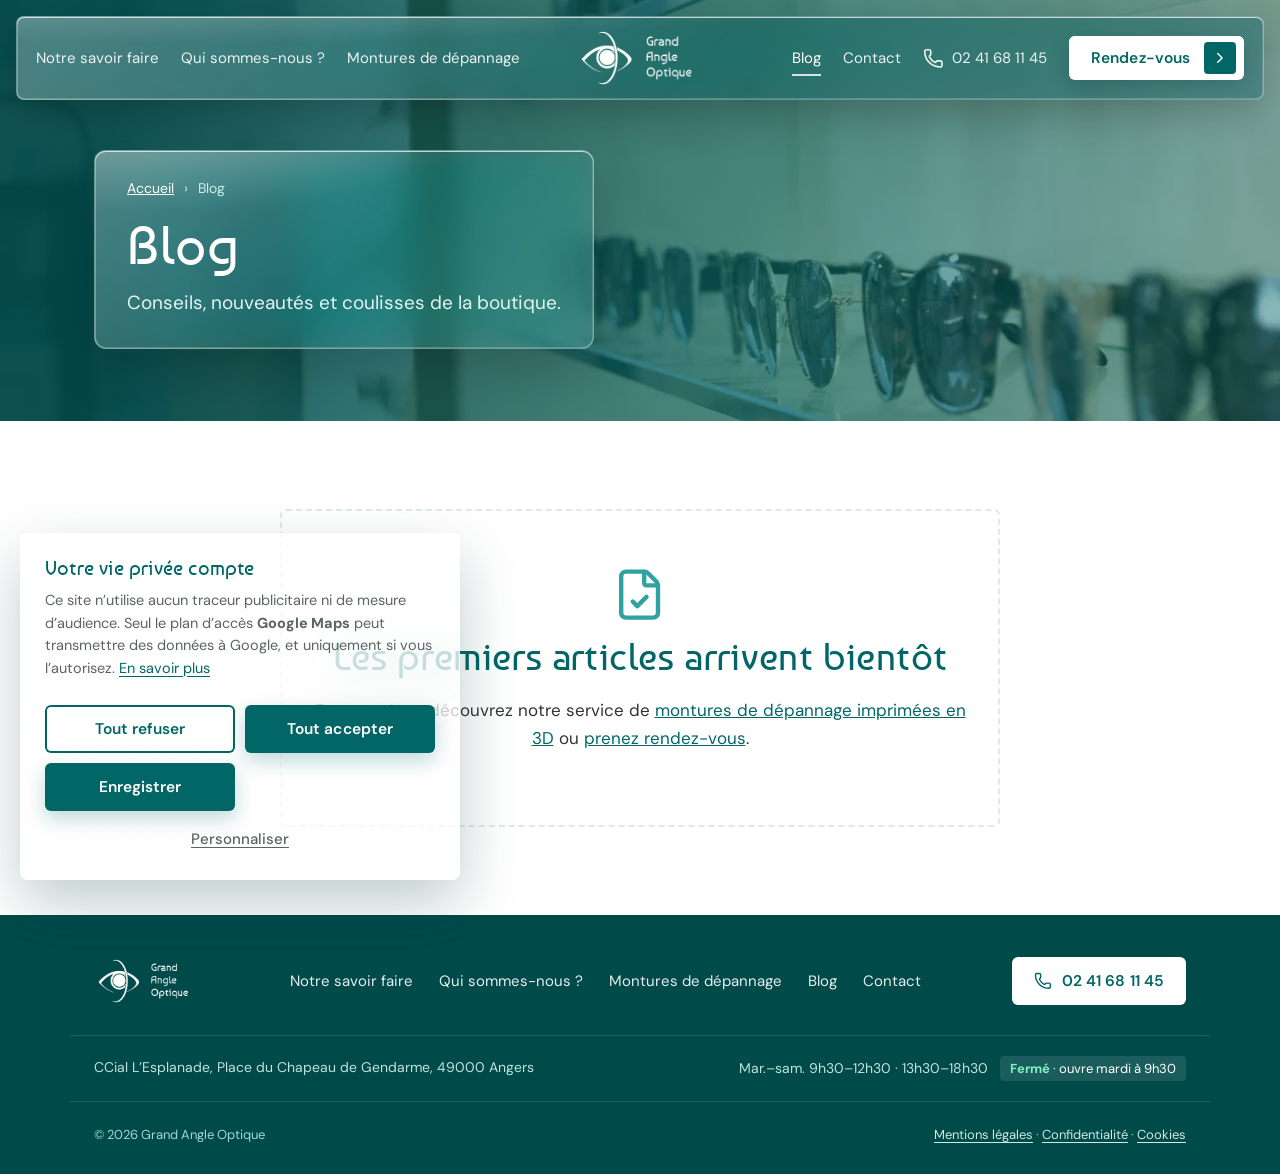
==== commit 0441c976: "Menu mobile : burger à deux traits fins, panneau plein écran - Burger 2 traits (le second plus court" ====
--- a/blog.html
+++ b/blog.html
@@ -22,9 +22,10 @@
   <nav id="nav" aria-label="Navigation principale">
     <div class="grp grp-l"><a href="index.html" class="m-only">Accueil</a><a href="notre-savoir-faire.html">Notre savoir faire</a><a href="qui-sommes-nous.html">Qui sommes-nous ?</a><a href="montures-de-depannage.html">Montures de dépannage</a></div>
     <div class="grp grp-r"><a href="blog.html" aria-current="page">Blog</a><a href="contact.html">Contact</a><a class="nav-tel" href="tel:+33241681145" aria-label="Appeler le 02 41 68 11 45"><svg class="ic" viewBox="0 0 24 24" aria-hidden="true"><path d="M13.832 16.568a1 1 0 0 0 1.213-.303l.355-.465A2 2 0 0 1 17 15h3a2 2 0 0 1 2 2v3a2 2 0 0 1-2 2A18 18 0 0 1 2 4a2 2 0 0 1 2-2h3a2 2 0 0 1 2 2v3a2 2 0 0 1-.8 1.6l-.468.351a1 1 0 0 0-.292 1.233 14 14 0 0 0 6.392 6.384"/></svg><span>02 41 68 11 45</span></a><a href="index.html#rdv" class="pill">Rendez-vous<span class="pill-ic"><svg class="ic" viewBox="0 0 24 24" aria-hidden="true"><path d="m9 18 6-6-6-6"/></svg></span></a></div>
+    <div class="nav-foot"><p>CCial L’Esplanade, Place du Chapeau de Gendarme<br>49000 Angers</p><p>Mar.–sam. 9h30–12h30 · 13h30–18h30 <b class="status-line" data-status></b></p></div>
   </nav>
   <a class="brand" href="index.html" aria-label="Grand Angle Optique – accueil"><img src="assets/logo.png" alt="Grand Angle Optique" width="150" height="75"></a>
-  <button class="menu-btn" aria-label="Ouvrir le menu" aria-expanded="false" aria-controls="nav"><span></span><span></span><span></span></button>
+  <button class="menu-btn" aria-label="Ouvrir le menu" aria-expanded="false" aria-controls="nav"><span></span><span></span></button>
 </header>
 <main id="contenu">
 <section class="page-hero has-photo"><img class="ph-bg" src="assets/img/photos/solaires-1200.webp" alt="" width="1200" height="1599" decoding="async"><div class="wrap"><div class="ph-panel">
--- a/style.css
+++ b/style.css
@@ -908,3 +908,80 @@
   .ph-panel,.hero-ctrl,.mini-steps li{background:#014a4a;-webkit-backdrop-filter:none;backdrop-filter:none}
   .subnav,.quickbar,.cc{background:#fff;-webkit-backdrop-filter:none;backdrop-filter:none}
 }
+
+/* =====================================================
+   Menu mobile : burger à deux traits fins + panneau plein écran
+   ===================================================== */
+.nav-foot{display:none}
+.site-header .menu-btn{width:44px;height:44px;border-radius:6px;background:none;border:0;padding:0;cursor:pointer;position:relative}
+.site-header .menu-btn span{position:absolute;display:block;height:1.5px;border-radius:2px;background:#fff;
+  transition:transform .45s cubic-bezier(.2,.7,.2,1),top .35s cubic-bezier(.2,.7,.2,1),width .35s cubic-bezier(.2,.7,.2,1),right .35s,left .35s,opacity .2s}
+.site-header .menu-btn span:nth-child(1){left:11px;width:22px;top:17px}
+.site-header .menu-btn span:nth-child(2){right:11px;left:auto;width:14px;top:26px}
+.site-header .menu-btn:hover span:nth-child(2){width:22px}
+.site-header .menu-btn[aria-expanded=true] span:nth-child(1){top:21.5px;transform:rotate(45deg)}
+.site-header .menu-btn[aria-expanded=true] span:nth-child(2){top:21.5px;width:22px;right:11px;transform:rotate(-45deg)}
+.site-header .menu-btn[aria-expanded=true]:hover span{opacity:.85}
+.site-header .menu-btn:focus-visible{outline:2px solid #fff;outline-offset:2px}
+
+@media(max-width:1020px){
+  nav#nav{display:flex;flex-direction:column;position:fixed;inset:0;z-index:-1;padding:104px max(var(--gut),env(safe-area-inset-left)) calc(32px + env(safe-area-inset-bottom));gap:0;overflow:auto;
+    background:radial-gradient(520px 420px at 100% 0,#0b8a8673,transparent 70%),linear-gradient(170deg,#026666,#014a4a 62%,#013838);
+    opacity:1;visibility:hidden;transform:none;clip-path:circle(0px at calc(100% - 38px) 38px);
+    transition:clip-path .6s cubic-bezier(.2,.7,.2,1),visibility 0s .6s}
+  nav#nav.open{visibility:visible;clip-path:circle(160% at calc(100% - 38px) 38px);transition:clip-path .7s cubic-bezier(.2,.7,.2,1),visibility 0s}
+  .grp{display:contents}
+  .grp a:not(.pill):not(.nav-tel){order:0;display:flex;align-items:center;justify-content:space-between;gap:16px;padding:15px 2px;border-bottom:1px solid #ffffff22;
+    font:400 clamp(1.6rem,7.4vw,2.1rem)/1.15 var(--display);letter-spacing:.01em;color:#fff;opacity:1}
+  .grp a:not(.pill):not(.nav-tel)::after{content:"";position:static;display:block;flex:none;width:20px;height:20px;transform:none;background:#ffffff99;
+    -webkit-mask:url("data:image/svg+xml,%3Csvg xmlns='http://www.w3.org/2000/svg' viewBox='0 0 24 24' fill='none' stroke='black' stroke-width='1.6' stroke-linecap='round' stroke-linejoin='round'%3E%3Cpath d='M5 12h14M13 6l6 6-6 6'/%3E%3C/svg%3E") center/contain no-repeat;
+    mask:url("data:image/svg+xml,%3Csvg xmlns='http://www.w3.org/2000/svg' viewBox='0 0 24 24' fill='none' stroke='black' stroke-width='1.6' stroke-linecap='round' stroke-linejoin='round'%3E%3Cpath d='M5 12h14M13 6l6 6-6 6'/%3E%3C/svg%3E") center/contain no-repeat;
+    transition:transform .3s cubic-bezier(.2,.7,.2,1),background .2s}
+  .grp a:not(.pill):not(.nav-tel):active::after{transform:translateX(4px);background:#fff}
+  .grp a[aria-current=page]{color:#c8ecea}
+  .grp a[aria-current=page]::after{background:#c8ecea}
+  .nav-tel{order:5;margin-top:auto;padding:26px 2px 16px;display:flex;align-items:center;gap:12px;font:600 19px/1.2 var(--body);color:#fff}
+  .nav-tel span{display:inline}
+  .grp-r .pill{order:6;align-self:stretch;justify-content:space-between;margin:0;min-height:54px;font-size:16px;padding:0 10px 0 22px}
+  .nav-foot{order:7;display:block;margin-top:22px;padding-top:18px;border-top:1px solid #ffffff22;font-size:13.5px;line-height:1.55;color:#bfe3df}
+  .nav-foot p{margin:0 0 8px}
+  /* apparition échelonnée des liens */
+  nav#nav .grp a,nav#nav .nav-foot{opacity:0;transform:translateY(10px)}
+  nav#nav.open .grp a,nav#nav.open .nav-foot{opacity:1;transform:none;transition:opacity .45s ease,transform .5s cubic-bezier(.2,.7,.2,1)}
+  nav#nav.open .grp-l a:nth-child(1){transition-delay:.12s}
+  nav#nav.open .grp-l a:nth-child(2){transition-delay:.17s}
+  nav#nav.open .grp-l a:nth-child(3){transition-delay:.22s}
+  nav#nav.open .grp-l a:nth-child(4){transition-delay:.27s}
+  nav#nav.open .grp-r a:nth-child(1){transition-delay:.32s}
+  nav#nav.open .grp-r a:nth-child(2){transition-delay:.37s}
+  nav#nav.open .grp-r a:nth-child(3){transition-delay:.42s}
+  nav#nav.open .grp-r a:nth-child(4){transition-delay:.47s}
+  nav#nav.open .nav-foot{transition-delay:.52s}
+}
+@media(prefers-reduced-motion:reduce){
+  nav#nav,nav#nav.open{transition:none!important;clip-path:none}
+  nav#nav .grp a,nav#nav .nav-foot{opacity:1;transform:none;transition:none!important}
+  nav#nav:not(.open){visibility:hidden}
+}
+
+/* Le flou ne doit pas être sur la barre elle-même : sinon le menu plein écran
+   (position: fixed) se cale sur la barre. Le verre est porté par ::before. */
+.site-header,.site-header.scrolled{background:none!important;-webkit-backdrop-filter:none!important;backdrop-filter:none!important;border:0!important;box-shadow:none!important}
+.site-header::before{content:"";position:absolute;inset:0;border-radius:inherit;pointer-events:none;z-index:-1;
+  background:radial-gradient(90% 120% at 15% -40%,#ffffff40,transparent 60%),var(--lg-light),#014a4aa8;
+  -webkit-backdrop-filter:var(--lg-blur);backdrop-filter:var(--lg-blur);border:1px solid #ffffff47;box-shadow:var(--lg-edge),0 14px 40px #00000038;
+  transition:background .3s}
+.site-header.scrolled::before{background:radial-gradient(90% 120% at 15% -40%,#ffffff33,transparent 60%),var(--lg-light),#014a4ae6}
+@supports not ((backdrop-filter:blur(1px)) or (-webkit-backdrop-filter:blur(1px))){.site-header::before{background:#014a4af0}}
+@media(prefers-reduced-transparency:reduce){.site-header::before,.site-header.scrolled::before{background:#014a4a;-webkit-backdrop-filter:none;backdrop-filter:none}}
+body.menu-open .quickbar,body.menu-open .totop,body.menu-open .cc{opacity:0;visibility:hidden;pointer-events:none}
+.quickbar,.totop{transition:opacity .25s ease,visibility .25s}
+@media(max-width:1020px) and (max-height:880px){
+  nav#nav{padding-top:88px}
+  .grp a:not(.pill):not(.nav-tel){padding-top:11px;padding-bottom:11px;font-size:clamp(1.45rem,6.6vw,1.9rem)}
+  .nav-tel{padding:18px 2px 12px}
+  .grp-r .pill{min-height:50px}
+  .nav-foot{margin-top:16px;padding-top:14px}
+}
+@media(max-width:1020px) and (max-height:700px){.nav-foot{display:none}}
+@media(max-width:1020px) and (max-height:880px){.grp a:not(.pill):not(.nav-tel){padding-top:10px;padding-bottom:10px}}
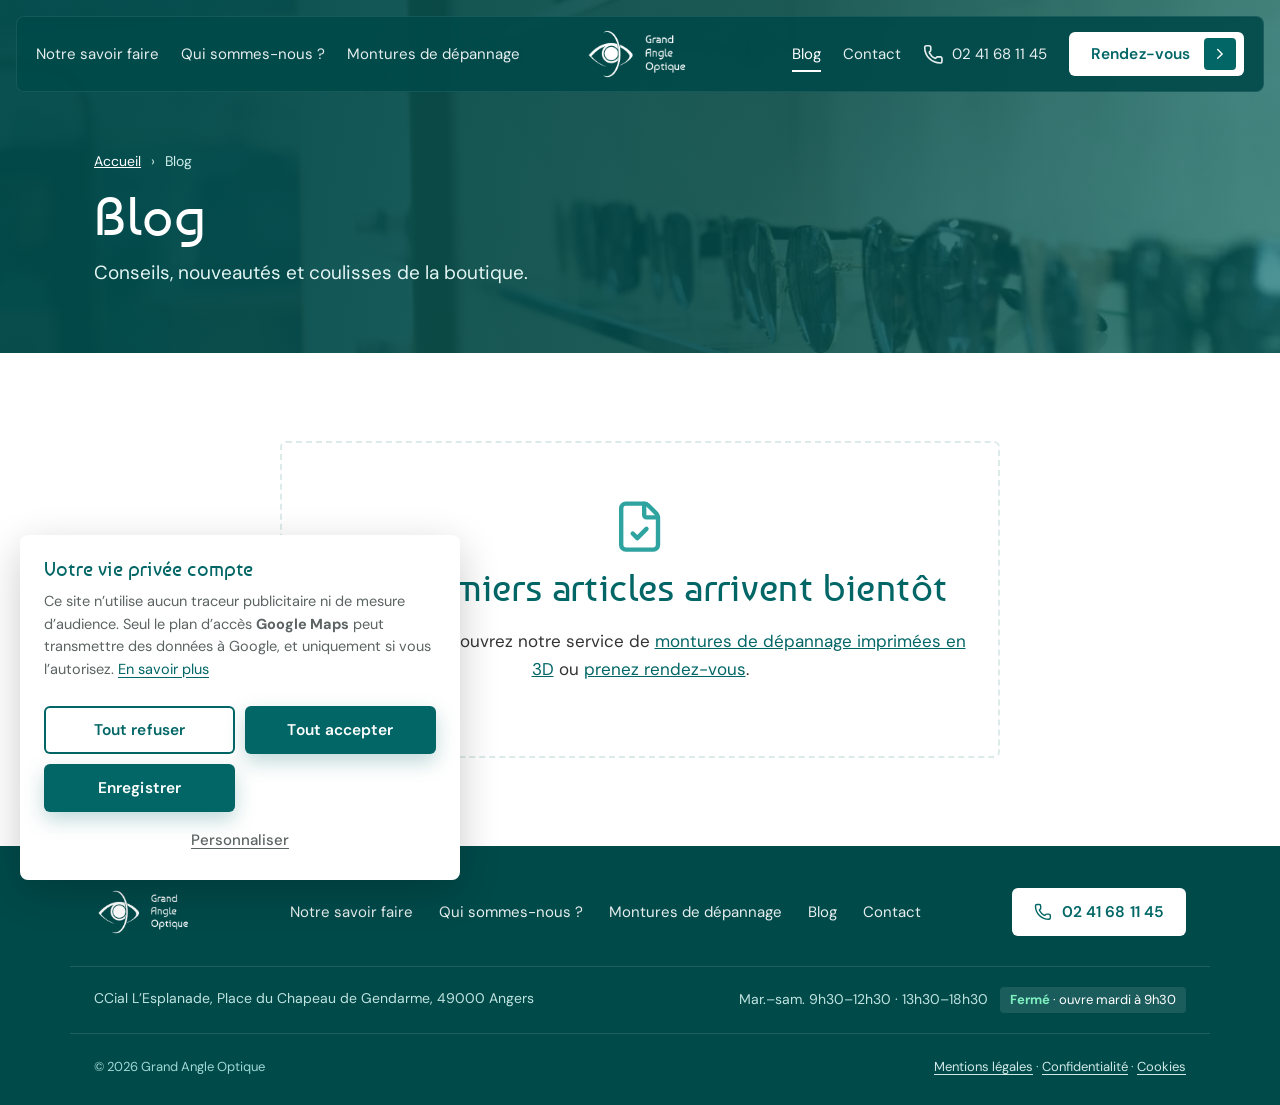
==== commit 61bf4970: "Fluidité : plus de flou, plus d'écouteur de défilement, diaporama en pause hors écran - Barre de nav" ====
--- a/blog.html
+++ b/blog.html
@@ -14,6 +14,7 @@
 <link rel="icon" href="assets/logo.png">
 
 <link rel="preload" href="assets/fonts/dmsans-latin.woff2" as="font" type="font/woff2" crossorigin>
+<link rel="preload" href="assets/fonts/baumans-latin.woff2" as="font" type="font/woff2" crossorigin>
 <link rel="stylesheet" href="style.css">
 </head>
 <body id="top">
--- a/style.css
+++ b/style.css
@@ -28,9 +28,9 @@
 
 /* ===== Topbar + header ===== */
 .status.open b,.pill.open{color:#7ff0c0}
-.site-header{position:sticky;top:0;z-index:40;display:flex;align-items:center;justify-content:space-between;gap:16px;height:var(--hdr);padding:0 max(var(--gut),calc((100% - var(--max))/2 + var(--gut)));background:#fffffff2;backdrop-filter:saturate(1.4) blur(10px);box-shadow:var(--sh1);transition:height .3s var(--ease),box-shadow .3s}
+.site-header{position:sticky;top:0;z-index:40;display:flex;align-items:center;justify-content:space-between;gap:16px;height:var(--hdr);padding:0 max(var(--gut),calc((100% - var(--max))/2 + var(--gut)));background:#fffffff2;box-shadow:var(--sh1);transition:height .3s var(--ease),box-shadow .3s}
 .site-header.scrolled{--hdr:60px;height:60px;box-shadow:0 6px 24px #02666622}
-.brand img{display:block;height:52px;width:auto;transition:height .3s var(--ease)}
+.brand img{display:block;height:52px;width:auto}
 .site-header.scrolled .brand img{height:44px}
 .menu-btn{display:none;width:44px;height:44px;border:0;background:none;cursor:pointer;position:relative;border-radius:var(--r)}
 .menu-btn span{position:absolute;left:11px;right:11px;height:2px;background:var(--teal);border-radius:2px;transition:transform .3s var(--ease),opacity .2s}
@@ -63,7 +63,7 @@
 .hero::before{width:380px;height:380px;background:#4fd1cb;left:-120px;top:-100px}
 .hero::after{width:300px;height:300px;background:#7be3dd;right:25%;bottom:-140px;animation-delay:-6s}
 .hero>*{position:relative;z-index:1}
-.eyebrow{display:inline-flex;align-items:center;gap:10px;margin:0;padding:6px 14px;border:1px solid #ffffff55;border-radius:99px;font:600 13px/1.4 var(--body);letter-spacing:.1em;text-transform:uppercase;backdrop-filter:blur(4px)}
+.eyebrow{display:inline-flex;align-items:center;gap:10px;margin:0;padding:6px 14px;border:1px solid #ffffff55;border-radius:99px;font:600 13px/1.4 var(--body);letter-spacing:.1em;text-transform:uppercase;}
 .dot{width:9px;height:9px;border-radius:50%;background:#ffffff88}
 .dot.open{background:#5ff0b0;box-shadow:0 0 0 0 #5ff0b0aa;animation:ping 2s infinite}
 @keyframes ping{70%{box-shadow:0 0 0 10px #5ff0b000}100%{box-shadow:0 0 0 0 #5ff0b000}}
@@ -133,7 +133,7 @@
 .feature .kicker{color:var(--mint)}
 .feature .btn{margin-top:12px}
 .mini-steps{list-style:none;margin:0;padding:0;display:grid;gap:14px;counter-reset:m}
-.mini-steps li{counter-increment:m;display:grid;grid-template-columns:auto 1fr;grid-template-rows:auto auto;column-gap:16px;align-items:center;padding:18px 20px;border-radius:var(--r);background:#ffffff0f;border:1px solid #ffffff22;backdrop-filter:blur(4px);transition:background .3s,transform .4s var(--ease)}
+.mini-steps li{counter-increment:m;display:grid;grid-template-columns:auto 1fr;grid-template-rows:auto auto;column-gap:16px;align-items:center;padding:18px 20px;border-radius:var(--r);background:#ffffff0f;border:1px solid #ffffff22;transition:background .3s,transform .4s var(--ease)}
 .mini-steps li:hover{background:#ffffff1c;transform:translateX(6px)}
 .mini-steps .ic{grid-row:span 2;font-size:28px;color:var(--mint)}
 .mini-steps b{font:400 20px/1.2 var(--display)}
@@ -146,7 +146,7 @@
 .team-teaser p:not(.kicker){color:var(--muted);max-width:40em}
 
 /* ===== Savoir-faire / content blocks ===== */
-.subnav{display:flex;flex-wrap:wrap;gap:10px;margin-bottom:36px!important;position:sticky;top:calc(var(--hdr) + 8px);z-index:5;padding:10px;border-radius:99px;background:#ffffffe6;backdrop-filter:blur(8px);box-shadow:var(--sh-card);width:fit-content}
+.subnav{display:flex;flex-wrap:wrap;gap:10px;margin-bottom:36px!important;position:sticky;top:calc(var(--hdr) + 8px);z-index:5;padding:10px;border-radius:99px;background:#ffffffe6;box-shadow:var(--sh-card);width:fit-content}
 .subnav a{display:inline-flex;align-items:center;gap:8px;padding:8px 16px;border-radius:99px;font-size:15px;text-decoration:none;color:var(--teal-d);transition:background .2s,color .2s}
 .subnav a:hover,.subnav a.active{background:var(--teal);color:#fff}
 .kfs,.about{display:grid;gap:22px}
@@ -210,7 +210,7 @@
 .chips legend{font-size:14px;font-weight:600;margin-bottom:8px;padding:0}
 .chips label{display:block}
 .chips input{position:absolute;opacity:0;width:1px;height:1px;min-height:0}
-.chips span{display:inline-block;padding:9px 16px;border-radius:99px;border:1px solid #00000024;font-weight:500;font-size:14px;cursor:pointer;transition:all .2s}
+.chips span{display:inline-block;padding:9px 16px;border-radius:99px;border:1px solid #00000024;font-weight:500;font-size:14px;cursor:pointer;transition:background-color .2s,color .2s,border-color .2s}
 .chips span:hover{border-color:var(--teal)}
 .chips input:checked+span{background:var(--teal);color:#fff;border-color:var(--teal)}
 .chips input:focus-visible+span{outline:3px solid var(--teal-l);outline-offset:2px}
@@ -261,8 +261,6 @@
 .reveal.in{opacity:1;transform:none}
 .reveal.left{transform:translateX(-40px)}.reveal.right{transform:translateX(40px)}
 .reveal.left.in,.reveal.right.in{transform:none}
-body{animation:fade .5s ease both}
-@keyframes fade{from{opacity:0}}
 
 /* ===== Responsive ===== */
 @media(max-width:1080px){
@@ -271,7 +269,7 @@
 @media(max-width:900px){
   :root{--hdr:64px}
   .topbar{display:none}
-  .site-header,.site-header.scrolled{height:64px;backdrop-filter:none;-webkit-backdrop-filter:none;background:#fff}
+  .site-header,.site-header.scrolled{height:64px;background:#fff}
   .brand img,.site-header.scrolled .brand img{height:44px}
   .menu-btn{display:block}
   .hero{grid-template-columns:1fr;padding-top:48px;padding-bottom:56px;min-height:0;text-align:left}
@@ -339,14 +337,14 @@
 
 /* --- header : pill flottante --- */
 .site-header{position:fixed;top:16px;left:16px;right:16px;max-width:1328px;margin:0 auto;height:64px;padding:0 20px;border-radius:14px;
-  display:grid;grid-template-columns:1fr auto 1fr;align-items:center;gap:16px;background:var(--forest);color:#fff;backdrop-filter:none;box-shadow:0 14px 40px #0000002e;transition:top .3s var(--ease),height .3s var(--ease),background .3s}
-.site-header.scrolled{top:10px;height:58px;background:#014a4af2;backdrop-filter:blur(10px);box-shadow:0 14px 40px #0000002e}
+  display:grid;grid-template-columns:1fr auto 1fr;align-items:center;gap:16px;background:var(--forest);color:#fff;box-shadow:0 14px 40px #0000002e;transition:top .3s var(--ease),height .3s var(--ease),background .3s}
+.site-header.scrolled{top:10px;height:58px;background:#014a4af2;box-shadow:0 14px 40px #0000002e}
 nav#nav{display:contents}
 .grp{display:flex;align-items:center;gap:22px}
 .grp-l{grid-column:1;grid-row:1;justify-content:flex-start}
 .grp-r{grid-column:3;grid-row:1;justify-content:flex-end}
 .brand{grid-column:2;grid-row:1;display:block}
-.brand img{height:40px;width:auto;filter:brightness(0) invert(1);display:block;transition:height .3s var(--ease)}
+.brand img{height:40px;width:auto;filter:brightness(0) invert(1);display:block}
 .site-header.scrolled .brand img{height:36px}
 .grp a:not(.pill){position:relative;color:#fff;text-decoration:none;font-size:15px;padding:8px 0;white-space:nowrap;opacity:.9}
 .grp a:not(.pill)::after{content:"";position:absolute;left:0;bottom:2px;height:2px;width:100%;background:#fff;transform:scaleX(0);transform-origin:right;transition:transform .35s var(--ease)}
@@ -431,7 +429,7 @@
 .tcards{display:grid;grid-template-columns:repeat(3,1fr);gap:16px}
 .tcard{position:relative;display:flex;flex-direction:column;justify-content:flex-end;min-height:420px;padding:20px;border-radius:22px;overflow:hidden;color:#fff;text-decoration:none;isolation:isolate;transition:transform .4s var(--ease),box-shadow .4s}
 .tcard:hover{transform:translateY(-6px);box-shadow:var(--sh-hover)}
-.tcard .chip{position:absolute;top:20px;left:20px;background:#ffffff33;backdrop-filter:blur(6px);border:1px solid #ffffff55}
+.tcard .chip{position:absolute;top:20px;left:20px;background:#ffffff33;border:1px solid #ffffff55}
 .t1{background:radial-gradient(400px 300px at 80% 10%,#0b8a86,transparent 70%),linear-gradient(160deg,#026666,#014a4a)}
 .t2{background:linear-gradient(160deg,#3aa8a4,#026666)}
 .t3{background:linear-gradient(160deg,#026666,#014a4a)}
@@ -505,7 +503,7 @@
 .gcard:hover img{transform:scale(1.06)}
 .gcard::after{content:"";position:absolute;inset:0;z-index:-1;background:linear-gradient(180deg,transparent 45%,#014a4acc)}
 .g2{margin-top:48px}
-.gcard .chip{position:absolute;top:18px;left:18px;z-index:1;background:#ffffffd9;color:var(--teal-d);backdrop-filter:blur(6px)}
+.gcard .chip{position:absolute;top:18px;left:18px;z-index:1;background:#ffffffd9;color:var(--teal-d);}
 .gcap{position:absolute;left:20px;right:76px;bottom:22px;font:400 24px/1.15 var(--display)}
 .gcard .tgo{right:18px;bottom:18px}
 .photo-strip{display:grid;grid-template-columns:repeat(3,1fr);gap:16px;margin-top:22px!important}
@@ -676,7 +674,7 @@
 .btn:hover,.cta:hover,.pill:hover,.cc-btn:hover{transform:none;box-shadow:none}
 .pill:hover .pill-ic{transform:none}
 /* fonds unis */
-.site-header,.site-header.scrolled{background:var(--teal-d);backdrop-filter:none;box-shadow:none;border-radius:8px}
+.site-header,.site-header.scrolled{background:var(--teal-d);box-shadow:none;border-radius:8px}
 .page-hero{background:var(--teal)}
 .feature{background:var(--teal-d)}
 .hero2 h1 span,.hero h1 span{background:none;-webkit-background-clip:initial;background-clip:initial;color:var(--tint)}
@@ -711,7 +709,7 @@
 .hero2 h1,.hero2 .h1{text-shadow:none}
 .hero2 .sub{text-shadow:none}
 /* bandeau « étapes » du dépannage : à plat */
-.mini-steps li{background:#ffffff12;border:0;backdrop-filter:none;border-radius:var(--r-card)}
+.mini-steps li{background:#ffffff12;border:0;border-radius:var(--r-card)}
 .mini-steps li:hover{background:#ffffff1c;transform:none}
 /* bannière de cookies : sans icône décorative */
 .cc{border-radius:8px;box-shadow:0 12px 40px #00000033}
@@ -720,9 +718,9 @@
 .cc h2{font-size:20px}
 /* barre rapide et flottants */
 .totop{box-shadow:none}
-.subnav{border-radius:8px;box-shadow:none;background:#fff;border:1px solid #02666626;backdrop-filter:none;padding:6px}
+.subnav{border-radius:8px;box-shadow:none;background:#fff;border:1px solid #02666626;padding:6px}
 .subnav a{border-radius:6px}
-.eyebrow{border:0;padding:0;backdrop-filter:none}
+.eyebrow{border:0;padding:0;}
 .g2{margin-top:0}
 
 
@@ -744,7 +742,7 @@
 /* blocs de texte sans colonne d'image : empilés */
 .about .kf{display:block}
 .about .kf:has(>.kf-img){display:flex}
-.tcard.photo .chip{background:var(--teal-d);backdrop-filter:none;border:0}
+.tcard.photo .chip{background:var(--teal-d);border:0}
 
 /* ===== Responsive : corrections ===== */
 .gal{grid-template-columns:minmax(0,1.1fr) minmax(0,1fr) minmax(0,1fr)}
@@ -786,128 +784,6 @@
 .tbig .ic{stroke-width:.9}
 .card-ic .ic,.kf-ic .ic{stroke-width:1.7}
 
-
-/* =====================================================
-   Liquid glass : verre dépoli translucide, flou, reflet de bord
-   ===================================================== */
-:root{
-  --lg-light:linear-gradient(135deg,#ffffff4d,#ffffff1a 55%,#ffffff2e);
-  --lg-edge:inset 0 1px 0 #ffffffb3,inset 0 -1px 0 #ffffff33,inset 1px 0 0 #ffffff4d,inset -1px 0 0 #ffffff26;
-  --lg-blur:blur(18px) saturate(1.7);
-}
-/* reflet de verre : halo clair en haut à gauche */
-.lg{position:relative;isolation:isolate}
-.lg::before{content:"";position:absolute;inset:0;border-radius:inherit;pointer-events:none;z-index:-1;
-  background:radial-gradient(120% 70% at 18% -10%,#ffffff55,transparent 55%),linear-gradient(180deg,transparent 60%,#ffffff14)}
-
-/* --- barre de navigation --- */
-.site-header,.site-header.scrolled{background:var(--lg-light),#014a4aa8;-webkit-backdrop-filter:var(--lg-blur);backdrop-filter:var(--lg-blur);
-  border:1px solid #ffffff47;box-shadow:var(--lg-edge),0 14px 40px #00000038}
-.site-header.scrolled{background:var(--lg-light),#014a4ae6}
-.site-header{isolation:isolate}
-.site-header::before{content:"";position:absolute;inset:0;border-radius:inherit;pointer-events:none;z-index:-1;background:radial-gradient(90% 120% at 15% -40%,#ffffff40,transparent 60%)}
-.grp a[aria-current=page]::after{background:#ffffffcc}
-
-/* --- bannière : étiquette et commandes en verre --- */
-.hero2 .eyebrow-s{padding:7px 14px;border-radius:8px;background:var(--lg-light),#014a4a40;-webkit-backdrop-filter:var(--lg-blur);backdrop-filter:var(--lg-blur);border:1px solid #ffffff52;box-shadow:var(--lg-edge)}
-.hero-ctrl{left:50%;right:auto;translate:-50% 0;width:max-content;max-width:calc(100% - 32px);padding:4px 8px 4px 18px;border-radius:10px;background:var(--lg-light),#014a4a40;
-  -webkit-backdrop-filter:var(--lg-blur);backdrop-filter:var(--lg-blur);border:1px solid #ffffff52;box-shadow:var(--lg-edge),0 10px 30px #0000002e;gap:12px}
-.hero-ctrl button{border-radius:6px}
-.hero-ctrl button:hover{background:#ffffff38}
-.hero .btn.ghost.on-dark,.hero .btn:not(.ghost){-webkit-backdrop-filter:blur(6px);backdrop-filter:blur(6px)}
-.pill{box-shadow:inset 0 1px 0 #fff,0 6px 20px #0000002a}
-
-/* --- pastilles et légendes sur photo --- */
-.gcard .chip,.tcard .chip,.tcard.photo .chip{background:var(--lg-light),#014a4a73;color:#fff;border:1px solid #ffffff59;box-shadow:var(--lg-edge);
-  -webkit-backdrop-filter:var(--lg-blur);backdrop-filter:var(--lg-blur);padding:5px 12px;border-radius:6px;font-weight:600}
-.gcard::before,.tcard::before{content:"";position:absolute;inset:auto 0 0 0;height:55%;z-index:-1;background:linear-gradient(180deg,transparent,#014a4a8c);pointer-events:none}
-.gcard::after,.tcard::after,.tcard.photo::after{content:"";position:absolute;inset:auto 10px 10px 10px;height:68px;z-index:0;border-radius:8px;opacity:1;
-  background:var(--lg-light),#014a4a59;-webkit-backdrop-filter:var(--lg-blur);backdrop-filter:var(--lg-blur);border:1px solid #ffffff4d;box-shadow:var(--lg-edge)}
-.tcard::after,.tcard.photo::after{height:80px}
-.gcap,.ttitle,.tgo{z-index:1}
-.gcap{left:24px;right:80px;bottom:30px;font-size:22px;text-shadow:0 1px 8px #00000040}
-.ttitle{padding:0 70px 14px 4px;font-size:22px;text-shadow:0 1px 8px #00000040;position:relative;margin:0 0 -6px 4px}
-.gcard .tgo,.tcard .tgo{right:22px;bottom:22px;border-radius:6px}
-.tcard{padding:20px}
-.tcard .tgo{bottom:24px}
-
-/* --- cartes de services : description --- */
-.pmeta strong{display:block;font-weight:600;font-size:17px;color:var(--teal-d);padding-right:0}
-.pmeta small{display:block;margin-top:4px;font-size:13.5px;line-height:1.4;color:var(--muted);padding-right:54px}
-.pcard{height:400px}
-
-/* --- bandeau dépannage : photo + étapes en verre --- */
-.feature.has-photo{position:relative;isolation:isolate;overflow:hidden}
-.feature-bg{position:absolute;inset:0;width:100%;height:100%;object-fit:cover;z-index:-2;filter:saturate(1.1)}
-.feature.has-photo::after{content:"";position:absolute;inset:0;z-index:-1;background:linear-gradient(90deg,#014a4af0 18%,#014a4aa6 70%,#014a4a8c)}
-.mini-steps li{position:relative;isolation:isolate;border:1px solid #ffffff47;background:var(--lg-light),#014a4a40;-webkit-backdrop-filter:var(--lg-blur);backdrop-filter:var(--lg-blur);box-shadow:var(--lg-edge),0 10px 28px #00000026;border-radius:10px}
-.mini-steps li::before{content:"";position:absolute;inset:0;border-radius:inherit;pointer-events:none;background:radial-gradient(100% 90% at 12% -20%,#ffffff40,transparent 60%)}
-.mini-steps li:hover{background:var(--lg-light),#014a4a59;transform:none}
-.mini-steps b::before{content:none}
-.mini-steps b{font-size:20px}
-
-/* --- rendez-vous sur photo : formulaire et cartes en verre clair --- */
-.rdv-photo{position:relative;isolation:isolate;overflow:hidden;color:#fff;padding-top:96px;padding-bottom:96px}
-.sec-bg{position:absolute;inset:0;width:100%!important;max-width:none!important;height:100%;object-fit:cover;z-index:-2;margin:0!important}
-.rdv-photo::before{content:"";position:absolute;inset:0;z-index:-1;background:linear-gradient(180deg,#014a4ae6,#026666b3 45%,#014a4af0)}
-.rdv-photo h2{color:#fff}
-.rdv-photo .info-card,.rdv-photo .rdv-form,.rdv-photo .map-consent{background:linear-gradient(135deg,#ffffffd9,#ffffffb3);-webkit-backdrop-filter:blur(22px) saturate(1.5);backdrop-filter:blur(22px) saturate(1.5);
-  border:1px solid #ffffffa6;box-shadow:inset 0 1px 0 #fff,inset 0 -1px 0 #ffffff59,0 18px 50px #00000040;color:var(--ink)}
-.rdv-photo .map-consent{border-style:solid}
-.rdv-photo input,.rdv-photo textarea,.rdv-photo select{background:#ffffffb8;border-color:#02666640}
-.rdv-photo input:focus,.rdv-photo textarea:focus,.rdv-photo select:focus{background:#fff}
-.rdv-photo .chips span{background:#ffffff99}
-.rdv-photo .chips input:checked+span{background:var(--teal)}
-.rdv-photo .hours th,.rdv-photo .hours td{border-color:#02666626}
-
-/* --- en-têtes de page : photo + panneau de verre --- */
-.page-hero.has-photo{position:relative;isolation:isolate;overflow:hidden;padding-bottom:72px;background:var(--teal-d)}
-.ph-bg{position:absolute;inset:0;width:100%;height:100%;object-fit:cover;z-index:-2}
-.page-hero.has-photo::before{content:"";position:absolute;inset:0;z-index:-1;background:linear-gradient(100deg,#014a4af0 10%,#026666a6 60%,#02666673)}
-.ph-panel{position:relative;isolation:isolate;display:block;width:fit-content;max-width:min(720px,100%);padding:26px 32px 30px;border-radius:12px;
-  background:var(--lg-light),#014a4a47;-webkit-backdrop-filter:var(--lg-blur);backdrop-filter:var(--lg-blur);border:1px solid #ffffff4d;box-shadow:var(--lg-edge),0 20px 50px #0000002e}
-.ph-panel::before{content:"";position:absolute;inset:0;border-radius:inherit;pointer-events:none;z-index:-1;background:radial-gradient(110% 80% at 12% -15%,#ffffff44,transparent 58%)}
-.ph-panel h1{margin-top:.3em}
-.ph-panel p{max-width:34em}
-
-/* --- éléments flottants en verre clair --- */
-.subnav{background:linear-gradient(135deg,#ffffffd9,#ffffffa6);-webkit-backdrop-filter:blur(16px) saturate(1.6);backdrop-filter:blur(16px) saturate(1.6);
-  border:1px solid #ffffffb3;box-shadow:inset 0 1px 0 #fff,0 10px 30px #02666626}
-.quickbar{background:linear-gradient(135deg,#ffffffd1,#ffffffa3);-webkit-backdrop-filter:blur(20px) saturate(1.7);backdrop-filter:blur(20px) saturate(1.7);border-top:1px solid #ffffffb3;box-shadow:inset 0 1px 0 #fff,0 -8px 30px #02666622}
-.cc{background:linear-gradient(135deg,#ffffffe0,#ffffffb8);-webkit-backdrop-filter:blur(24px) saturate(1.6);backdrop-filter:blur(24px) saturate(1.6);
-  border:1px solid #ffffffb3;box-shadow:inset 0 1px 0 #fff,inset 0 -1px 0 #ffffff59,0 24px 60px #01363640}
-.totop{background:var(--lg-light),#014a4aa6;-webkit-backdrop-filter:var(--lg-blur);backdrop-filter:var(--lg-blur);border:1px solid #ffffff4d;box-shadow:var(--lg-edge),0 10px 26px #0000002e}
-.totop:hover{background:var(--lg-light),#014a4acc}
-.hbp{will-change:opacity}
-
-/* --- section équipe : plus d'air --- */
-.team-teaser{gap:56px;max-width:var(--max)}
-.team-teaser .portrait{width:200px}
-.team-teaser h2{font-size:clamp(1.8rem,3.4vw,2.6rem)}
-
-@media(max-width:1020px){
-  .ph-panel{padding:22px 22px 24px}
-  .page-hero.has-photo::before{background:linear-gradient(180deg,#014a4af0,#026666b3)}
-  .team-teaser .portrait{width:150px}
-  .rdv-photo{padding-top:64px;padding-bottom:72px}
-}
-@media(max-width:600px){
-  .hero-ctrl{bottom:100px}
-  .pcard{height:380px}
-  .pmeta small{padding-right:50px}
-}
-/* sans prise en charge du flou : fonds un peu plus opaques */
-@supports not ((backdrop-filter:blur(1px)) or (-webkit-backdrop-filter:blur(1px))){
-  .site-header,.site-header.scrolled{background:#014a4af0}
-  .ph-panel,.hero-ctrl,.mini-steps li{background:#014a4acc}
-  .subnav,.quickbar,.cc{background:#fffffff2}
-  .rdv-photo .info-card,.rdv-photo .rdv-form,.rdv-photo .map-consent{background:#fffffff2}
-}
-@media(prefers-reduced-transparency:reduce){
-  .site-header,.site-header.scrolled{background:#014a4a;-webkit-backdrop-filter:none;backdrop-filter:none}
-  .ph-panel,.hero-ctrl,.mini-steps li{background:#014a4a;-webkit-backdrop-filter:none;backdrop-filter:none}
-  .subnav,.quickbar,.cc{background:#fff;-webkit-backdrop-filter:none;backdrop-filter:none}
-}
 
 /* =====================================================
    Menu mobile : burger à deux traits fins + panneau plein écran
@@ -964,16 +840,6 @@
   nav#nav:not(.open){visibility:hidden}
 }
 
-/* Le flou ne doit pas être sur la barre elle-même : sinon le menu plein écran
-   (position: fixed) se cale sur la barre. Le verre est porté par ::before. */
-.site-header,.site-header.scrolled{background:none!important;-webkit-backdrop-filter:none!important;backdrop-filter:none!important;border:0!important;box-shadow:none!important}
-.site-header::before{content:"";position:absolute;inset:0;border-radius:inherit;pointer-events:none;z-index:-1;
-  background:radial-gradient(90% 120% at 15% -40%,#ffffff40,transparent 60%),var(--lg-light),#014a4aa8;
-  -webkit-backdrop-filter:var(--lg-blur);backdrop-filter:var(--lg-blur);border:1px solid #ffffff47;box-shadow:var(--lg-edge),0 14px 40px #00000038;
-  transition:background .3s}
-.site-header.scrolled::before{background:radial-gradient(90% 120% at 15% -40%,#ffffff33,transparent 60%),var(--lg-light),#014a4ae6}
-@supports not ((backdrop-filter:blur(1px)) or (-webkit-backdrop-filter:blur(1px))){.site-header::before{background:#014a4af0}}
-@media(prefers-reduced-transparency:reduce){.site-header::before,.site-header.scrolled::before{background:#014a4a;-webkit-backdrop-filter:none;backdrop-filter:none}}
 body.menu-open .quickbar,body.menu-open .totop,body.menu-open .cc{opacity:0;visibility:hidden;pointer-events:none}
 .quickbar,.totop{transition:opacity .25s ease,visibility .25s}
 @media(max-width:1020px) and (max-height:880px){
@@ -985,3 +851,54 @@
 }
 @media(max-width:1020px) and (max-height:700px){.nav-foot{display:none}}
 @media(max-width:1020px) and (max-height:880px){.grp a:not(.pill):not(.nav-tel){padding-top:10px;padding-bottom:10px}}
+
+
+/* =====================================================
+   Verre discret : une seule touche, sur la barre de navigation
+   ===================================================== */
+.site-header,.site-header.scrolled{background:none!important;box-shadow:none!important;border:0!important}
+.site-header::before{content:"";position:absolute;inset:0;border-radius:inherit;pointer-events:none;z-index:-1;
+  background:#014a4abd;border:1px solid #ffffff1a;transition:background .3s}
+.site-header.scrolled::before{background:#014a4af2}
+@media(prefers-reduced-transparency:reduce){.site-header::before,.site-header.scrolled::before{background:#014a4a;}}
+
+/* pastilles sur photo : pleines, sans flou */
+.gcard .chip,.tcard .chip,.tcard.photo .chip{background:#014a4acc;color:#fff;border:0;border-radius:4px}
+.hero2 .eyebrow-s{padding:7px 14px;border:1px solid #ffffff59;border-radius:6px;background:none}
+
+/* en-têtes de page : photo en fond, texte à plat */
+.page-hero.has-photo{position:relative;isolation:isolate;overflow:hidden;padding-bottom:64px;background:var(--teal-d)}
+.ph-bg{position:absolute;inset:0;width:100%;height:100%;object-fit:cover;z-index:-2}
+.page-hero.has-photo::before{content:"";position:absolute;inset:0;z-index:-1;background:linear-gradient(100deg,#014a4af5 15%,#014a4ad9 60%,#026666b0)}
+.ph-panel{display:block;max-width:720px;padding:0;background:none;border:0;box-shadow:none}
+.ph-panel p{max-width:34em}
+
+/* cartes de services : description */
+.pmeta strong{display:block;font-weight:600;font-size:17px;color:var(--teal-d);padding-right:0}
+.pmeta small{display:block;margin-top:4px;font-size:13.5px;line-height:1.4;color:var(--muted);padding-right:54px}
+.pcard{height:400px}
+.team-teaser{gap:56px;max-width:var(--max)}
+.team-teaser .portrait{width:200px}
+.team-teaser h2{font-size:clamp(1.8rem,3.4vw,2.6rem)}
+@media(max-width:1020px){.team-teaser .portrait{width:150px}.page-hero.has-photo::before{background:linear-gradient(180deg,#014a4af5,#014a4ad9)}}
+@media(max-width:600px){.pcard{height:380px}.pmeta small{padding-right:50px}}
+.gcard::after,.tcard::after,.tcard.photo::after{content:"";position:absolute;inset:0;z-index:-1;background:linear-gradient(180deg,transparent 40%,#014a4ae6);opacity:1;border:0;box-shadow:none;height:auto;border-radius:0}
+.gcap,.ttitle{text-shadow:none}
+
+
+/* =====================================================
+   Fluidité et verre discret
+   ===================================================== */
+/* barre : aplat légèrement translucide, sans flou ni reflet, sans animation de taille */
+.site-header,.site-header.scrolled{height:76px;transition:none}
+.site-header::before,.site-header.scrolled::before{background:#014a4ae6;border:1px solid #ffffff14;box-shadow:none;transition:none}
+.brand img,.site-header.scrolled .brand img{height:56px}
+@media(max-width:1020px){.site-header,.site-header.scrolled{height:64px}.brand img,.site-header.scrolled .brand img{height:48px}}
+/* diaporama : seules les photos visibles restent actives */
+.hbp{transition:opacity .9s ease,visibility 0s .9s;visibility:hidden}
+.hbp.on{visibility:visible;transition:opacity .9s ease,visibility 0s}
+/* isole le rendu de chaque carte */
+.pcard,.gcard,.tcard,.kf,.card,.info-card,.photo-grid figure,.photo-strip figure{contain:layout style}
+/* pas de lissage de défilement imposé : le navigateur gère mieux */
+html{scroll-behavior:auto}
+@media(prefers-reduced-motion:no-preference){html{scroll-behavior:smooth}}
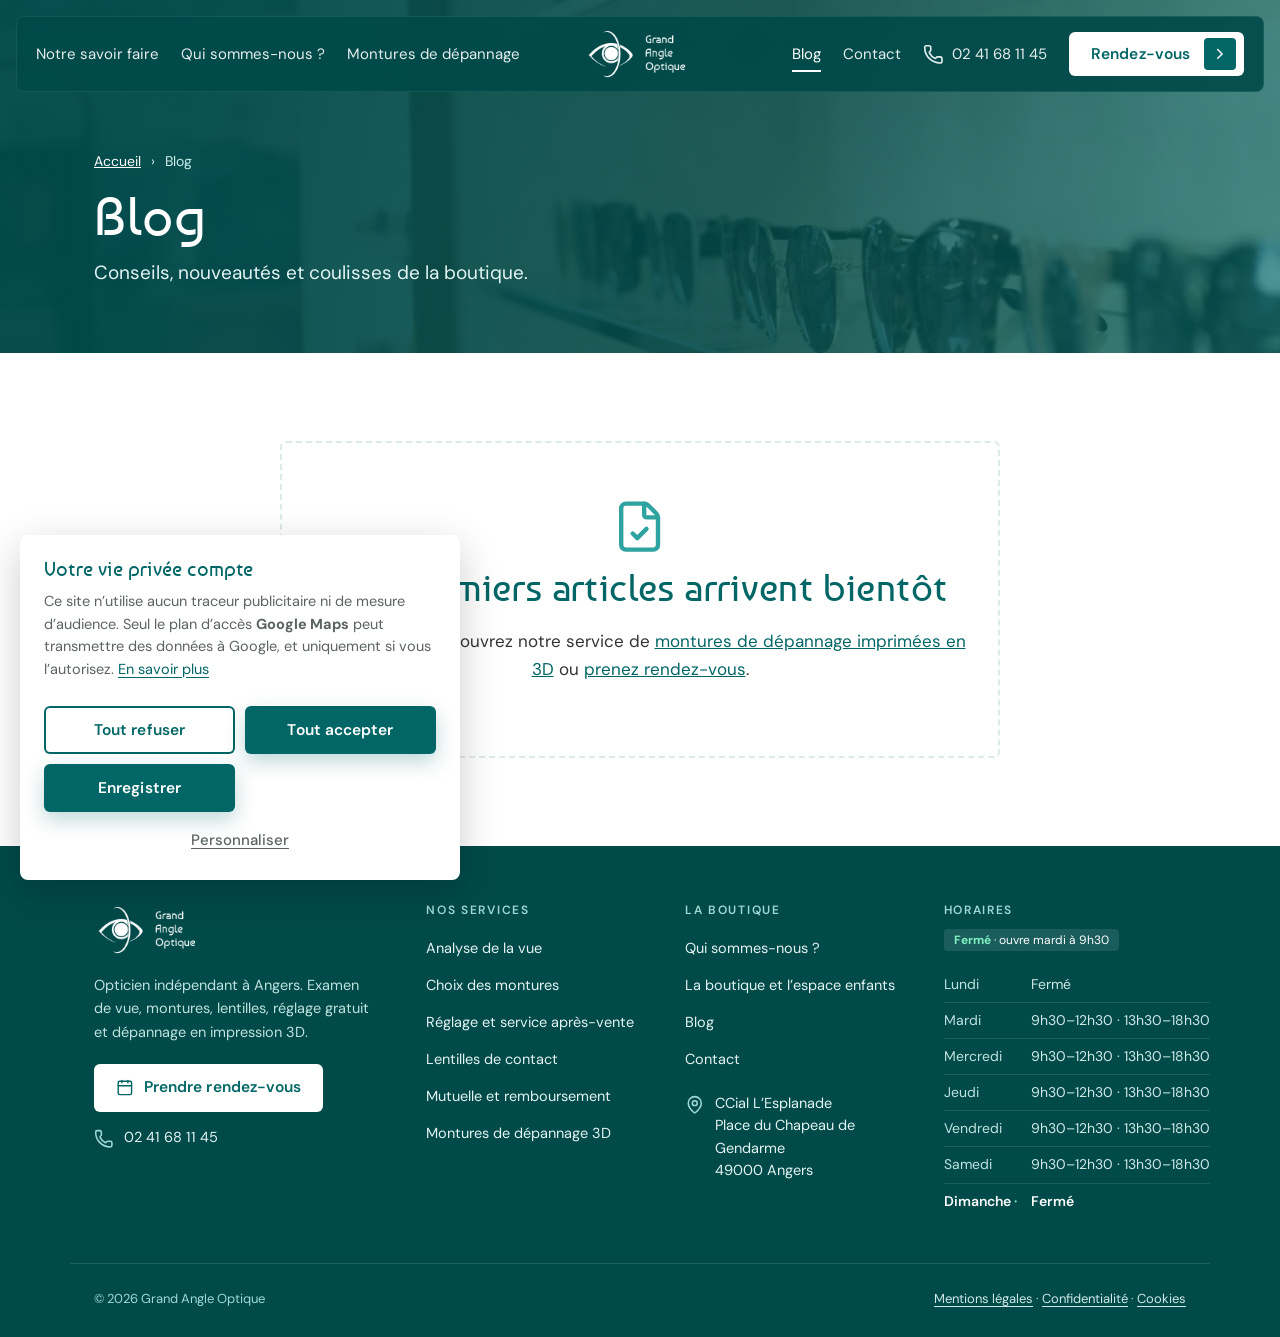
==== commit e69bfea6: "Footer plus complet et sobre - Présentation, services avec liens vers chaque section, boutique, hora" ====
--- a/blog.html
+++ b/blog.html
@@ -35,17 +35,23 @@
 <section class="section"><div class="empty"><svg class="ic" viewBox="0 0 24 24" aria-hidden="true"><path d="M6 22a2 2 0 0 1-2-2V4a2 2 0 0 1 2-2h8a2.4 2.4 0 0 1 1.704.706l3.588 3.588A2.4 2.4 0 0 1 20 8v12a2 2 0 0 1-2 2z"/><path d="M14 2v5a1 1 0 0 0 1 1h5"/><path d="m9 15 2 2 4-4"/></svg><h2>Les premiers articles arrivent bientôt</h2>
   <p>En attendant, découvrez notre service de <a href="montures-de-depannage.html">montures de dépannage imprimées en 3D</a> ou <a href="index.html#rdv">prenez rendez-vous</a>.</p></div></section>
 </main>
-<footer class="site-footer mini">
-  <div class="wrap mf-top">
-    <a class="mf-logo" href="index.html" aria-label="Grand Angle Optique – accueil"><img src="assets/logo.png" alt="Grand Angle Optique" width="150" height="75" loading="lazy"></a>
-    <nav class="mf-nav" aria-label="Pages du site"><a href="notre-savoir-faire.html">Notre savoir faire</a><a href="qui-sommes-nous.html">Qui sommes-nous ?</a><a href="montures-de-depannage.html">Montures de dépannage</a><a href="blog.html">Blog</a><a href="contact.html">Contact</a></nav>
-    <a class="btn light" href="tel:+33241681145"><svg class="ic" viewBox="0 0 24 24" aria-hidden="true"><path d="M13.832 16.568a1 1 0 0 0 1.213-.303l.355-.465A2 2 0 0 1 17 15h3a2 2 0 0 1 2 2v3a2 2 0 0 1-2 2A18 18 0 0 1 2 4a2 2 0 0 1 2-2h3a2 2 0 0 1 2 2v3a2 2 0 0 1-.8 1.6l-.468.351a1 1 0 0 0-.292 1.233 14 14 0 0 0 6.392 6.384"/></svg>02 41 68 11 45</a>
+<footer class="site-footer mini ft">
+  <div class="wrap ft-grid">
+    <div class="ft-col ft-brand">
+      <a href="index.html" aria-label="Grand Angle Optique – accueil"><img src="assets/logo.png" alt="Grand Angle Optique" width="150" height="75" loading="lazy"></a>
+      <p>Opticien indépendant à Angers. Examen de vue, montures, lentilles, réglage gratuit et dépannage en impression 3D.</p>
+      <div class="ft-actions"><a class="btn light" href="index.html#rdv"><svg class="ic" viewBox="0 0 24 24" aria-hidden="true"><path d="M8 2v3"/><path d="M16 2v3"/><rect x="3" y="3" width="18" height="18" rx="2"/><path d="M3 9h18"/></svg>Prendre rendez-vous</a><a class="ft-link" href="tel:+33241681145"><svg class="ic" viewBox="0 0 24 24" aria-hidden="true"><path d="M13.832 16.568a1 1 0 0 0 1.213-.303l.355-.465A2 2 0 0 1 17 15h3a2 2 0 0 1 2 2v3a2 2 0 0 1-2 2A18 18 0 0 1 2 4a2 2 0 0 1 2-2h3a2 2 0 0 1 2 2v3a2 2 0 0 1-.8 1.6l-.468.351a1 1 0 0 0-.292 1.233 14 14 0 0 0 6.392 6.384"/></svg>02 41 68 11 45</a></div>
+    </div>
+    <nav class="ft-col" aria-label="Nos services"><h2>Nos services</h2><ul><li><a href="notre-savoir-faire.html#analyse">Analyse de la vue</a></li><li><a href="notre-savoir-faire.html#montures">Choix des montures</a></li><li><a href="notre-savoir-faire.html#reglage">Réglage et service après-vente</a></li><li><a href="notre-savoir-faire.html#lentilles">Lentilles de contact</a></li><li><a href="notre-savoir-faire.html#administratif">Mutuelle et remboursement</a></li><li><a href="montures-de-depannage.html">Montures de dépannage 3D</a></li></ul></nav>
+    <div class="ft-col"><h2>La boutique</h2>
+      <ul><li><a href="qui-sommes-nous.html">Qui sommes-nous ?</a></li><li><a href="qui-sommes-nous.html#boutique">La boutique et l’espace enfants</a></li><li><a href="blog.html">Blog</a></li><li><a href="contact.html">Contact</a></li></ul>
+      <address><a class="ft-link" href="https://www.google.com/maps/search/?api=1&amp;query=Grand+Angle+Optique+Angers" target="_blank" rel="noopener"><svg class="ic" viewBox="0 0 24 24" aria-hidden="true"><path d="M20 10c0 4.993-5.539 10.193-7.399 11.799a1 1 0 0 1-1.202 0C9.539 20.193 4 14.993 4 10a8 8 0 0 1 16 0"/><circle cx="12" cy="10" r="3"/></svg><span>CCial L’Esplanade<br>Place du Chapeau de Gendarme<br>49000 Angers</span></a></address>
+    </div>
+    <div class="ft-col"><h2>Horaires <b class="status-line" data-status></b></h2>
+      <table class="ft-hours"><caption class="sr">Horaires d’ouverture</caption><tbody><tr data-day="1"><th scope="row">Lundi</th><td>Fermé</td></tr><tr data-day="2"><th scope="row">Mardi</th><td>9h30–12h30 · 13h30–18h30</td></tr><tr data-day="3"><th scope="row">Mercredi</th><td>9h30–12h30 · 13h30–18h30</td></tr><tr data-day="4"><th scope="row">Jeudi</th><td>9h30–12h30 · 13h30–18h30</td></tr><tr data-day="5"><th scope="row">Vendredi</th><td>9h30–12h30 · 13h30–18h30</td></tr><tr data-day="6"><th scope="row">Samedi</th><td>9h30–12h30 · 13h30–18h30</td></tr><tr data-day="0"><th scope="row">Dimanche</th><td>Fermé</td></tr></tbody></table>
+    </div>
   </div>
-  <div class="wrap mf-info">
-    <a href="https://www.google.com/maps/search/?api=1&amp;query=Grand+Angle+Optique+Angers" target="_blank" rel="noopener">CCial L’Esplanade, Place du Chapeau de Gendarme, 49000 Angers</a>
-    <span>Mar.–sam. 9h30–12h30 · 13h30–18h30 <b class="status-line" data-status></b></span>
-  </div>
-  <div class="wrap mf-bottom">
+  <div class="wrap ft-bottom">
     <p>© <span id="y"></span> Grand Angle Optique</p>
     <p><a href="mentions-legales.html">Mentions légales</a><span aria-hidden="true"> · </span><a href="politique-de-confidentialite.html">Confidentialité</a><span aria-hidden="true"> · </span><button type="button" class="linkbtn" data-cookie-open>Cookies</button></p>
   </div>
--- a/style.css
+++ b/style.css
@@ -902,3 +902,63 @@
 /* pas de lissage de défilement imposé : le navigateur gère mieux */
 html{scroll-behavior:auto}
 @media(prefers-reduced-motion:no-preference){html{scroll-behavior:smooth}}
+
+/* Sections : plus de barre colorée sur le côté */
+.kf,.kf.rev{border-left:0!important;border-right:0!important}
+@media(max-width:600px){.kf,.kf.rev{border-left:0!important;border-right:0!important}}
+
+
+/* ===== Dépannage 3D : photos de la machine ===== */
+.tcard.t1.photo{background:var(--teal-d)}
+.about .kf.has-fig{display:grid;grid-template-columns:minmax(0,1fr) 340px;gap:36px;align-items:start}
+.about .kf.has-fig .kf-text>*:first-child{margin-top:0}
+.kf-fig{margin:0;position:sticky;top:110px}
+.kf-fig img{display:block;width:100%;height:auto;border-radius:8px;background:#fff;border:1px solid #02666622}
+.kf-fig.portrait img{aspect-ratio:3/4;object-fit:cover}
+.kf-fig figcaption{margin-top:10px;font-size:13.5px;line-height:1.45;color:var(--muted)}
+@media(max-width:900px){
+  .about .kf.has-fig{grid-template-columns:1fr;gap:20px}
+  .kf-fig{position:static;max-width:420px}
+}
+
+
+/* =====================================================
+   Footer complet et sobre
+   ===================================================== */
+.site-footer.ft{background:var(--teal-d);color:#cfe9e6;padding:56px 0 0;font-size:14.5px;margin:0}
+.site-footer.ft .wrap{max-width:var(--max);margin:0 auto;padding:0 var(--gut)}
+.ft-grid{display:grid;grid-template-columns:1.35fr 1fr 1fr 1.15fr;gap:40px 48px;padding-bottom:44px!important}
+.ft-col{min-width:0}
+.ft h2{margin:0 0 16px;font:600 12px/1.4 var(--body);letter-spacing:.14em;text-transform:uppercase;color:#9fd8d4;display:flex;align-items:center;gap:10px;flex-wrap:wrap}
+.ft h2::after{display:none}
+.ft ul{list-style:none;margin:0 0 18px;padding:0;display:grid;gap:9px}
+.ft a{color:#e4f4f2;text-decoration:none}
+.ft ul a{position:relative;display:inline-block;padding:2px 0}
+.ft ul a::after{content:"";position:absolute;left:0;bottom:0;height:1px;width:100%;background:currentColor;transform:scaleX(0);transform-origin:right;transition:transform .3s ease}
+.ft ul a:hover{color:#fff}.ft ul a:hover::after{transform:scaleX(1);transform-origin:left}
+.ft-brand img{display:block;height:56px;width:auto;margin-bottom:16px;filter:brightness(0) invert(1)}
+.ft-brand p{margin:0 0 20px;max-width:30em;line-height:1.6;color:#bfe3df}
+.ft-actions{display:flex;flex-direction:column;align-items:flex-start;gap:14px}
+.ft-link{display:inline-flex;align-items:flex-start;gap:10px;line-height:1.55;color:#e4f4f2}
+.ft-link .ic{margin-top:3px;font-size:17px;color:#9fd8d4;flex:none}
+.ft-link:hover{color:#fff}
+.ft address{font-style:normal}
+.ft-hours{width:100%;border-collapse:collapse;font-size:14px}
+.ft-hours th,.ft-hours td{padding:6px 0;text-align:left;font-weight:400;border-bottom:1px solid #ffffff1a;white-space:nowrap}
+.ft-hours th{padding-right:14px;color:#bfe3df}
+.ft-hours tr:last-child th,.ft-hours tr:last-child td{border-bottom:0}
+.ft-hours tr.today th,.ft-hours tr.today td{color:#fff;font-weight:600}
+.ft-hours tr.today th::after{content:" ·";color:#7ff0c0}
+.ft .status-line{margin:0;padding:2px 10px;border-radius:4px;background:#ffffff1a;font:400 12px/1.5 var(--body);letter-spacing:0;text-transform:none;color:#fff}
+.ft-bottom{display:flex;justify-content:space-between;align-items:center;flex-wrap:wrap;gap:6px 24px;padding-top:18px!important;padding-bottom:22px!important;border-top:1px solid #ffffff1f;font-size:13px;color:#9fd8d4}
+.ft-bottom p{margin:0}
+.ft-bottom a,.ft-bottom .linkbtn{color:#cfe9e6;text-decoration:underline;text-underline-offset:3px;display:inline-block;padding:6px 0}
+.ft-bottom a:hover,.ft-bottom .linkbtn:hover{color:#fff}
+@media(max-width:1020px){.ft-grid{grid-template-columns:1fr 1fr;gap:36px 32px}.ft-brand{grid-column:1/-1}}
+@media(max-width:600px){
+  .site-footer.ft{padding-top:44px}
+  .ft-grid{grid-template-columns:1fr;gap:32px;padding-bottom:32px!important}
+  .ft-hours th{width:42%}
+  .ft-actions .btn{width:100%;justify-content:flex-start}
+  .ft-bottom{flex-direction:column;align-items:flex-start}
+}
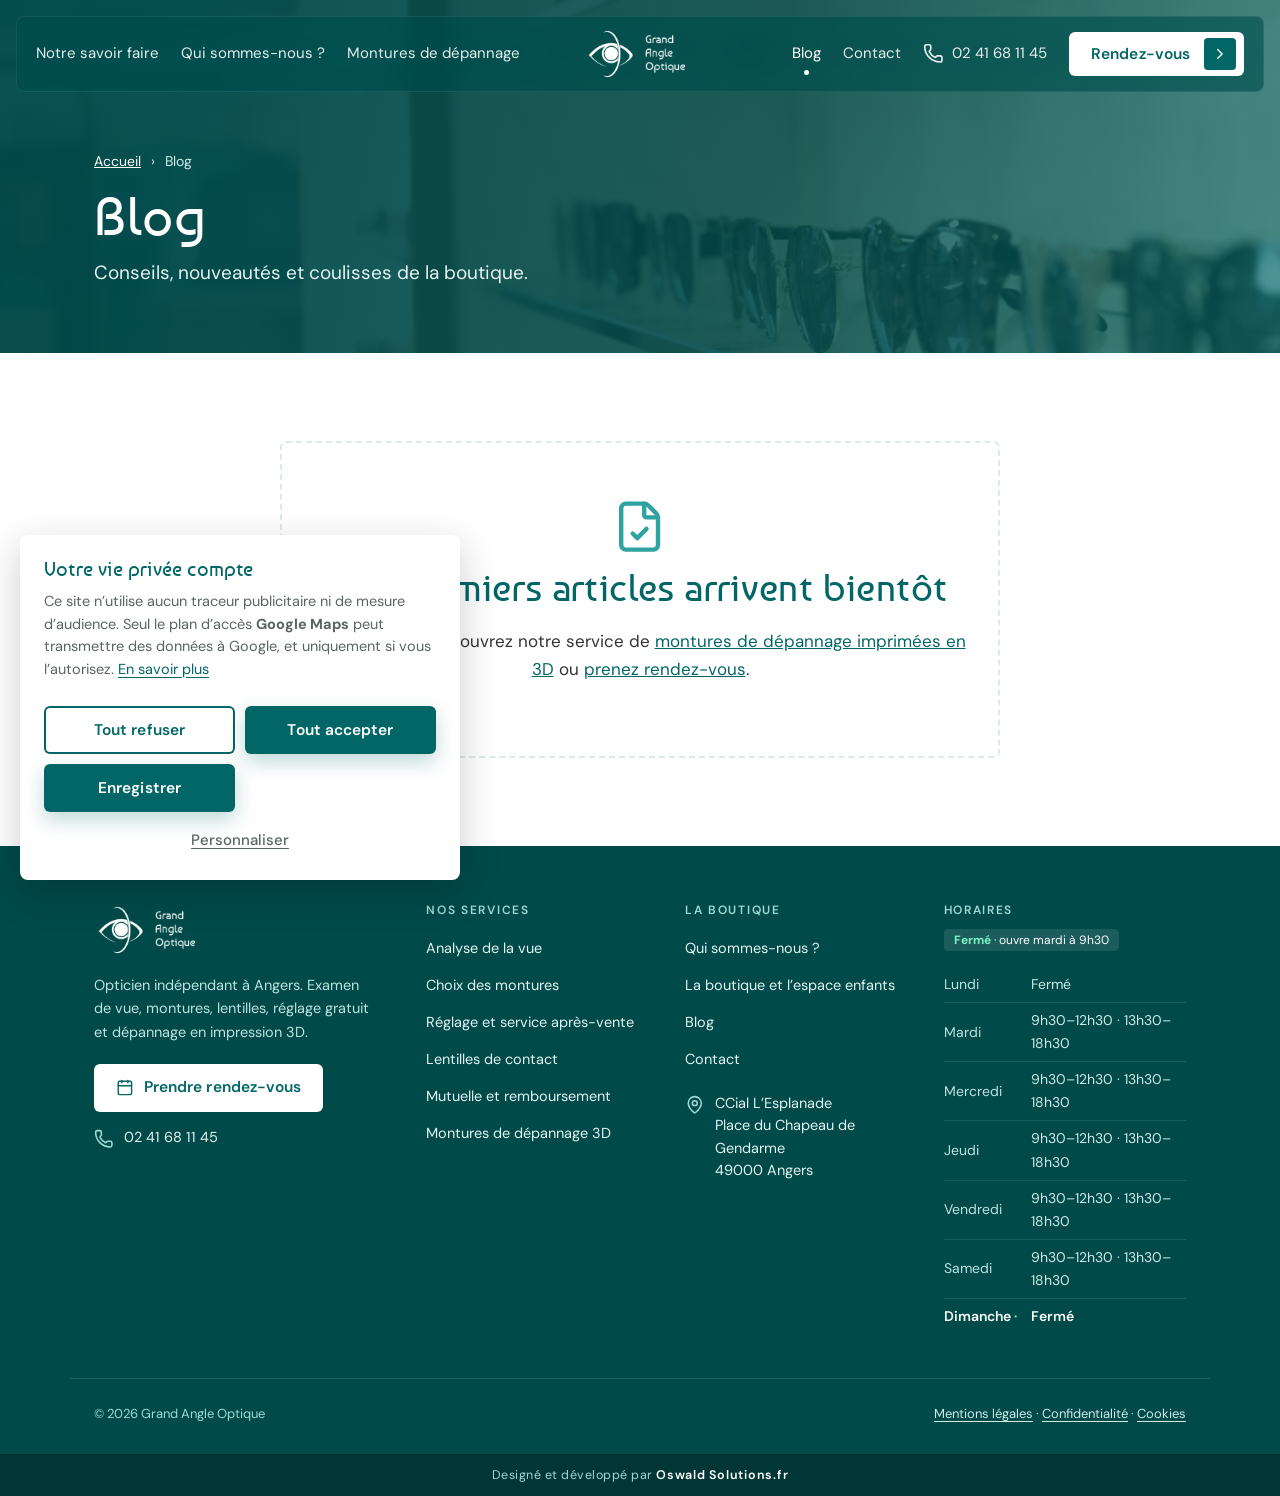
==== commit 61d2b572: "Footer : bandeau de crédit Oswald Solutions.fr Co-Authored-By: Claude Sonnet 5.5 <noreply@anthropic." ====
--- a/blog.html
+++ b/blog.html
@@ -55,6 +55,7 @@
     <p>© <span id="y"></span> Grand Angle Optique</p>
     <p><a href="mentions-legales.html">Mentions légales</a><span aria-hidden="true"> · </span><a href="politique-de-confidentialite.html">Confidentialité</a><span aria-hidden="true"> · </span><button type="button" class="linkbtn" data-cookie-open>Cookies</button></p>
   </div>
+<div class="credit"><p>Designé et développé par <strong>Oswald Solutions.fr</strong></p></div>
 </footer>
 <nav class="quickbar" aria-label="Actions rapides">
   <a href="tel:+33241681145"><svg class="ic" viewBox="0 0 24 24" aria-hidden="true"><path d="M13.832 16.568a1 1 0 0 0 1.213-.303l.355-.465A2 2 0 0 1 17 15h3a2 2 0 0 1 2 2v3a2 2 0 0 1-2 2A18 18 0 0 1 2 4a2 2 0 0 1 2-2h3a2 2 0 0 1 2 2v3a2 2 0 0 1-.8 1.6l-.468.351a1 1 0 0 0-.292 1.233 14 14 0 0 0 6.392 6.384"/></svg><span>Appeler</span></a>
--- a/style.css
+++ b/style.css
@@ -962,3 +962,250 @@
   .ft-actions .btn{width:100%;justify-content:flex-start}
   .ft-bottom{flex-direction:column;align-items:flex-start}
 }
+
+/* Header (ordinateur) : un point sous le lien survolé ou actif, au lieu d'une barre */
+@media(min-width:1021px){
+  .grp a:not(.pill){padding:10px 0 12px}
+  .grp a:not(.pill)::after{content:"";position:absolute;left:50%;right:auto;bottom:2px;width:5px;height:5px;margin-left:-2.5px;border-radius:50%;background:#fff;
+    transform:scale(0);transform-origin:center;opacity:0;transition:transform .25s cubic-bezier(.2,.7,.2,1),opacity .2s ease}
+  .grp a:not(.pill):hover::after,.grp a[aria-current=page]::after{transform:scale(1);opacity:1}
+}
+
+/* Header : fond flouté (porté par le calque ::before, pas par la barre, pour ne pas casser le menu mobile plein écran) */
+.site-header::before{background:#014a4a99;-webkit-backdrop-filter:blur(14px) saturate(1.25);backdrop-filter:blur(14px) saturate(1.25)}
+.site-header.scrolled::before{background:#014a4acc}
+@supports not ((backdrop-filter:blur(1px)) or (-webkit-backdrop-filter:blur(1px))){.site-header::before,.site-header.scrolled::before{background:#014a4af2}}
+@media(prefers-reduced-transparency:reduce){.site-header::before,.site-header.scrolled::before{background:#014a4a;-webkit-backdrop-filter:none;backdrop-filter:none}}
+
+
+/* ===== Hero : barre animée à trois segments ===== */
+.hero-ctrl{--dur:6.5s;gap:14px}
+.seg{display:flex;gap:6px;align-items:center}
+.hero-ctrl .seg-b{position:relative;display:block;width:56px;height:24px;padding:0;border:0;background:none;cursor:pointer;border-radius:4px}
+.hero-ctrl .seg-b:hover{background:none}
+.seg-b::before{content:"";position:absolute;left:0;right:0;top:50%;height:2px;margin-top:-1px;background:#ffffff40;border-radius:2px;transition:height .2s ease,margin-top .2s ease}
+.seg-b i{position:absolute;left:0;right:0;top:50%;height:2px;margin-top:-1px;background:#fff;border-radius:2px;transform:scaleX(0);transform-origin:left;transition:height .2s ease,margin-top .2s ease}
+.seg-b:hover::before,.seg-b:hover i,.seg-b:focus-visible::before,.seg-b:focus-visible i{height:4px;margin-top:-2px}
+.seg-b.done i{transform:scaleX(1)}
+.seg-b.run i{animation:segfill var(--dur) linear forwards}
+@keyframes segfill{from{transform:scaleX(0)}to{transform:scaleX(1)}}
+.hero.is-paused .seg-b.run i{animation-play-state:paused}
+.seg-b:focus-visible{outline:2px solid #fff;outline-offset:1px}
+@media(max-width:600px){.hero-ctrl .seg-b{width:44px}.seg{gap:5px}}
+@media(prefers-reduced-motion:reduce){.seg-b.run i{animation:none;transform:scaleX(1)}}
+
+.hero-ctrl .pp{margin-left:4px}
+.pp .ic-play{display:none}
+.pp.on .ic-play{display:block}.pp.on .ic-pause{display:none}
+.pp .ic{font-size:16px}
+.pp .ic-pause rect,.pp .ic-play path{fill:currentColor}
+
+/* Footer : passer à deux colonnes plus tôt pour que le tableau des horaires ne déborde pas */
+@media(max-width:1180px){.ft-grid{grid-template-columns:1fr 1fr;gap:36px 32px}.ft-brand{grid-column:1/-1}}
+.ft-hours td{white-space:normal}
+/* Segments de la barre : zone de clic plus haute, trait toujours fin */
+.hero-ctrl .seg-b{height:32px}
+@media(max-width:1020px){.hero-ctrl .seg-b{height:44px}}
+
+/* Bannière sur mobile et tablette : exactement la hauteur de l'écran, commandes visibles au-dessus de la barre d'actions */
+@media(max-width:1020px){
+  .hero.hero2{min-height:max(560px,100svh)}
+  .hero-slides{min-height:max(560px,100svh);padding:104px var(--gut) 150px}
+  .hero-ctrl{bottom:calc(84px + env(safe-area-inset-bottom,0px))}
+}
+@media(max-width:600px){.hero-slides{padding:104px var(--gut) 150px}.hero-ctrl{bottom:calc(84px + env(safe-area-inset-bottom,0px))}}
+@media(max-width:1020px) and (max-height:640px){
+  .hero.hero2,.hero-slides{min-height:100svh}
+  .hero-slides{padding:84px var(--gut) 128px}
+  .hero2 .sub{display:none}
+  .hero-ctrl{bottom:calc(76px + env(safe-area-inset-bottom,0px))}
+}
+/* Téléphone en paysage : écran très bas, on libère la place de la barre d'actions */
+@media(max-height:500px) and (max-width:1020px){
+  .quickbar{display:none}
+  body{padding-bottom:0}
+  .hero.hero2,.hero-slides{min-height:100svh}
+  .hero-slides{padding:76px var(--gut) 72px}
+  .hero-ctrl{bottom:calc(14px + env(safe-area-inset-bottom,0px))}
+  .hero2 .sub{display:none}
+  .totop{bottom:14px}
+}
+
+
+/* =====================================================
+   Nos services : tout est visible à l'écran, sans défilement
+   ===================================================== */
+.find{padding-bottom:56px!important}
+.find-head{margin-bottom:28px}
+.svc-grid{display:grid;grid-template-columns:repeat(5,minmax(0,1fr));gap:16px}
+.svc-grid .pcard.svc{flex:none;height:auto;min-height:0;width:auto;padding:16px 16px 18px;display:flex;flex-direction:column;scroll-snap-align:none}
+.svc-grid .pimg{flex:none;display:grid;place-items:center;height:150px;margin:6px 0 14px}
+.svc-grid .pimg img{width:auto;height:auto;max-width:118px;max-height:132px}
+.svc-grid .pmeta{flex:1}
+.svc-grid .pmeta strong{font-size:16px;line-height:1.3}
+.svc-grid .pmeta small{padding-right:0;margin-top:6px}
+.svc-grid .pgo{position:static;align-self:flex-end;margin-top:14px;width:38px;height:38px}
+.svc-grid .chip{position:static;align-self:flex-start;margin-bottom:2px}
+
+/* tablette : 3 + 2 sur une grille de 6 colonnes, sans case vide */
+@media(max-width:1100px){
+  .svc-grid{grid-template-columns:repeat(6,minmax(0,1fr))}
+  .svc-grid .pcard.svc:nth-child(-n+3){grid-column:span 2}
+  .svc-grid .pcard.svc:nth-child(n+4){grid-column:span 3}
+  .svc-grid .pimg{height:130px}
+}
+/* mobile : une liste de lignes, tout reste visible d'un coup d'œil */
+@media(max-width:640px){
+  .svc-grid{grid-template-columns:1fr;gap:10px}
+  .svc-grid .pcard.svc,.svc-grid .pcard.svc:nth-child(n){grid-column:auto;display:grid;grid-template-columns:76px minmax(0,1fr) auto;align-items:center;gap:14px;padding:12px 14px 12px 12px}
+  .svc-grid .chip{display:none}
+  .svc-grid .pimg{height:76px;margin:0}
+  .svc-grid .pimg img{max-width:68px;max-height:68px}
+  .svc-grid .pmeta{flex:none}
+  .svc-grid .pmeta small{font-size:13px}
+  .svc-grid .pgo{margin:0;align-self:center}
+}
+
+/* Services : 5 colonnes jusqu'à 900 px, lignes plus compactes sur mobile, mot long sans coupure */
+@media(max-width:1100px) and (min-width:901px){
+  .svc-grid{grid-template-columns:repeat(5,minmax(0,1fr));gap:12px}
+  .svc-grid .pcard.svc:nth-child(n){grid-column:auto}
+  .svc-grid .pcard.svc{padding:14px 12px 16px}
+  .svc-grid .pimg{height:118px}
+  .svc-grid .pimg img{max-width:92px;max-height:104px}
+  .svc-grid .pmeta strong{font-size:15px}
+}
+.svc-grid .pmeta strong,.svc-grid .pmeta small{overflow-wrap:break-word;hyphens:auto;-webkit-hyphens:auto}
+@media(max-width:640px){
+  .find{padding-top:44px!important;padding-bottom:36px!important}
+  .find-head{margin-bottom:18px}
+  .svc-grid{gap:8px}
+  .svc-grid .pcard.svc,.svc-grid .pcard.svc:nth-child(n){grid-template-columns:60px minmax(0,1fr) auto;gap:12px;padding:8px 10px 8px 8px}
+  .svc-grid .pimg{height:60px}
+  .svc-grid .pimg img{max-width:54px;max-height:54px}
+  .svc-grid .pmeta strong{font-size:15px}
+  .svc-grid .pmeta small{font-size:12.5px;line-height:1.35;margin-top:2px}
+  .svc-grid .pgo{width:34px;height:34px}
+}
+@media(max-width:360px){.svc-grid .pmeta strong{font-size:14.5px}.svc-grid .pcard.svc,.svc-grid .pcard.svc:nth-child(n){grid-template-columns:52px minmax(0,1fr) auto;gap:10px}.svc-grid .pimg{height:52px}.svc-grid .pimg img{max-width:46px;max-height:46px}}
+
+
+/* =====================================================
+   Les montures : mosaïque de cinq photos
+   ===================================================== */
+.gallery{padding-top:40px!important}
+.gallery .center-head{margin-bottom:26px!important}
+.mosaic{display:grid;grid-template-columns:repeat(4,minmax(0,1fr));grid-template-rows:repeat(2,minmax(0,250px));gap:14px;max-width:var(--max)}
+.mt{position:relative;display:block;min-width:0;border-radius:var(--r-card);overflow:hidden;color:#fff;text-decoration:none;isolation:isolate;background:var(--teal-d)}
+.mt.m-a{grid-column:1/3;grid-row:1/3}
+.mt img{position:absolute;inset:0;width:100%;height:100%;object-fit:cover;z-index:-2;transition:transform .7s var(--ease)}
+.mt::after{content:"";position:absolute;inset:0;z-index:-1;background:linear-gradient(180deg,transparent 42%,#014a4ad9)}
+.mt:hover img{transform:scale(1.04)}
+.mt-label{position:absolute;top:14px;left:14px;padding:4px 10px;border-radius:4px;background:#014a4acc;font:600 12px/1.5 var(--body)}
+.mt-title{position:absolute;left:16px;right:64px;bottom:16px;font:400 21px/1.15 var(--display)}
+.mt.m-a .mt-title{font-size:26px;left:20px;bottom:20px}
+.mt .tgo{position:absolute;right:14px;bottom:14px;width:38px;height:38px;border-radius:6px;background:#fff;color:var(--teal);display:grid;place-items:center;transition:transform .3s var(--ease)}
+.mt:hover .tgo{transform:translateX(3px)}
+.mt:focus-visible{outline:3px solid var(--teal-l);outline-offset:3px}
+.mos-actions{display:flex;flex-wrap:wrap;gap:12px;margin:24px auto 0;max-width:var(--max)}
+@media(max-width:1020px){.mosaic{grid-template-rows:repeat(2,minmax(0,220px))}}
+@media(max-width:700px){
+  .mosaic{grid-template-columns:repeat(2,minmax(0,1fr));grid-template-rows:none;grid-auto-rows:minmax(0,170px);gap:10px}
+  .mt.m-a{grid-column:1/-1;grid-row:auto;height:210px}
+  .mt-title{font-size:17px;left:12px;right:52px;bottom:12px}
+  .mt.m-a .mt-title{font-size:22px}
+  .mt-label{top:10px;left:10px;font-size:11px}
+  .mt .tgo{width:34px;height:34px;right:10px;bottom:10px}
+  .mos-actions .btn{flex:1 1 100%;justify-content:space-between}
+}
+
+/* Mosaïque mobile : lignes de hauteur explicite (grande tuile 210 px, puis deux rangées de 170 px) */
+@media(max-width:700px){
+  .mosaic{grid-template-rows:210px 170px 170px;grid-auto-rows:170px}
+  .mt.m-a{grid-column:1/-1;grid-row:auto;height:auto}
+}
+.mt-title{max-height:calc(100% - 56px);overflow:hidden;overflow-wrap:break-word}
+@media(max-width:1020px){.mt-title{font-size:18px;right:56px}.mt.m-a .mt-title{font-size:24px}}
+@media(max-width:700px){.mt-title{font-size:16px}.mt.m-a .mt-title{font-size:22px}}
+
+
+/* =====================================================
+   Boutons : remplissage en vague qui monte, flèche qui glisse
+   ===================================================== */
+.btn,.cta,.pill,.cc-btn:not(.text){position:relative;overflow:hidden;isolation:isolate;--fill:var(--teal-d);--on:#fff;
+  transition:color .35s ease,box-shadow .35s ease,transform .35s cubic-bezier(.2,.7,.2,1)}
+.btn::before,.cta::before,.pill::before,.cc-btn:not(.text)::before{content:"";position:absolute;left:-10%;width:120%;height:170%;top:0;z-index:-1;background:var(--fill);
+  border-radius:50% 50% 0 0/38% 38% 0 0;transform:translateY(102%);transition:transform .55s cubic-bezier(.2,.8,.2,1),border-radius .55s cubic-bezier(.2,.8,.2,1)}
+.btn:hover::before,.cta:hover::before,.pill:hover::before,.cc-btn:not(.text):hover::before,
+.btn:focus-visible::before,.cta:focus-visible::before,.pill:focus-visible::before{transform:translateY(-22%);border-radius:0}
+.btn .ic,.cta .ic{transition:transform .4s cubic-bezier(.2,.8,.2,1)}
+.btn:hover .ic:last-child,.cta:hover .ic:last-child{transform:translateX(5px)}
+.btn:hover .ic:first-child:not(:last-child),.cta:hover .ic:first-child:not(:last-child){transform:rotate(-8deg) scale(1.1)}
+.btn:active,.cta:active,.pill:active{transform:scale(.97)}
+.pill-ic{transition:transform .45s cubic-bezier(.2,.8,.2,1),background-color .35s ease}
+.pill:hover .pill-ic{transform:translateX(4px) rotate(-45deg)}
+/* variantes : couleur du remplissage et du texte au survol */
+.btn:not(.ghost):not(.light):hover,.cta:hover,.cc-btn.fill:hover{background:var(--teal);box-shadow:0 12px 26px #02666640}
+.btn.ghost{--fill:var(--teal)}
+.btn.ghost:hover,.cc-btn.line:hover{background:transparent;color:#fff!important;box-shadow:inset 0 0 0 2px var(--teal)}
+.cc-btn.line{--fill:var(--teal)}
+.cc-btn.line:hover{color:#fff}
+.btn.ghost.on-dark{--fill:#fff}
+.btn.ghost.on-dark:hover{background:transparent;color:var(--teal)!important;box-shadow:inset 0 0 0 2px #fff}
+.btn.light,.pill,.hero .btn:not(.ghost){--fill:#c8ecea}
+.btn.light:hover,.pill:hover,.hero .btn:not(.ghost):hover{background:#fff;box-shadow:0 12px 26px #00000033}
+.pill:hover .pill-ic{background:var(--teal-d)}
+.cta{--fill:var(--teal-d)}
+@media(hover:none){.btn:hover::before,.cta:hover::before,.pill:hover::before{transform:translateY(102%)}}
+
+/* =====================================================
+   Page Savoir faire
+   ===================================================== */
+.kfs{gap:28px}
+.kfs>.kf{display:grid;grid-template-columns:minmax(0,300px) minmax(0,1fr);gap:0;padding:0;overflow:hidden;background:#fff;border:1px solid #02666626;border-radius:12px;align-items:stretch}
+.kfs>.kf.rev{grid-template-columns:minmax(0,1fr) minmax(0,300px)}
+.kfs>.kf.rev .kf-img{order:2}
+.kfs>.kf .kf-img{position:relative;width:auto;aspect-ratio:auto;min-height:260px;display:grid;place-items:center;background:linear-gradient(160deg,var(--teal),var(--teal-d))}
+.kfs>.kf .kf-img::before{content:attr(data-x);display:none}
+.kfs>.kf .kf-img img{position:relative;width:min(190px,70%);height:auto;max-height:230px;object-fit:contain;filter:none;transition:transform .6s var(--ease)}
+.kfs>.kf:hover .kf-img img{transform:scale(1.06)}
+.kfs>.kf::before{content:attr(data-tag);position:absolute;top:16px;left:16px;z-index:2;padding:4px 10px;border-radius:4px;background:#ffffffe6;color:var(--teal-d);font:600 12px/1.5 var(--body)}
+.kfs>.kf.rev::before{left:auto;right:16px}
+.kfs>.kf>div:not(.kf-img){padding:34px 40px 36px}
+.kfs>.kf h2{font-size:clamp(1.6rem,2.8vw,2.1rem);margin:0 0 14px}
+.kfs>.kf .intro{font-size:19px;color:var(--teal-d)}
+.kfs>.kf p{max-width:40em}
+.kfs>.kf .btn{margin-top:14px}
+/* les photos de la boutique : bandeau plus large */
+.photo-strip{margin:4px 0!important;gap:14px}
+.photo-strip figure{aspect-ratio:3/2;border-radius:10px}
+/* navigation d'expertises : le lien actif se remplit */
+.subnav a{transition:background-color .3s ease,color .3s ease}
+/* bande finale */
+.sf-end{background:var(--teal-d);color:#fff;padding:64px 0;margin-top:24px}
+.sf-end-in{display:grid;grid-template-columns:minmax(0,1.2fr) minmax(0,1fr);gap:32px 56px;align-items:center}
+.sf-end h2{margin:0 0 10px;color:#fff;font-size:clamp(1.8rem,3.4vw,2.5rem)}
+.sf-end h2::after{display:none}
+.sf-end p{margin:0;color:#cfe9e6;max-width:30em}
+.sf-end-actions{display:flex;flex-wrap:wrap;gap:12px;align-items:center}
+.sf-more{flex:1 1 100%;display:inline-flex;align-items:center;gap:8px;margin-top:8px;color:#e4f4f2;text-decoration:underline;text-underline-offset:4px}
+.sf-more .ic{transition:transform .35s ease}
+.sf-more:hover{color:#fff}.sf-more:hover .ic{transform:translateX(5px)}
+@media(max-width:900px){
+  .kfs>.kf,.kfs>.kf.rev{grid-template-columns:1fr}
+  .kfs>.kf.rev .kf-img{order:0}
+  .kfs>.kf .kf-img{min-height:0;padding:56px 0 24px}
+  .kfs>.kf .kf-img img{width:min(140px,50%);max-height:150px}
+  .kfs>.kf.rev::before{left:16px;right:auto}
+  .kfs>.kf>div:not(.kf-img){padding:24px 22px 28px}
+  .sf-end-in{grid-template-columns:1fr}
+}
+@media(max-width:600px){.sf-end{padding:48px 0}.sf-end-actions .btn{flex:1 1 100%;justify-content:space-between}}
+.btn:not(.ghost):not(.light),.cta,.cc-btn.fill{--fill:#0a8581}
+
+
+/* Bandeau de crédit, tout en bas du footer */
+.site-footer .credit{background:var(--teal-dd);border-top:1px solid #ffffff14;padding:12px var(--gut);text-align:center}
+.site-footer .credit p{margin:0;font-size:12.5px;line-height:1.5;letter-spacing:.04em;color:#9fd8d4}
+.site-footer .credit strong{font-weight:600;color:#fff;letter-spacing:.06em}
+@media(max-width:1020px){.site-footer .credit{text-align:left;padding:14px 72px 14px var(--gut)}}
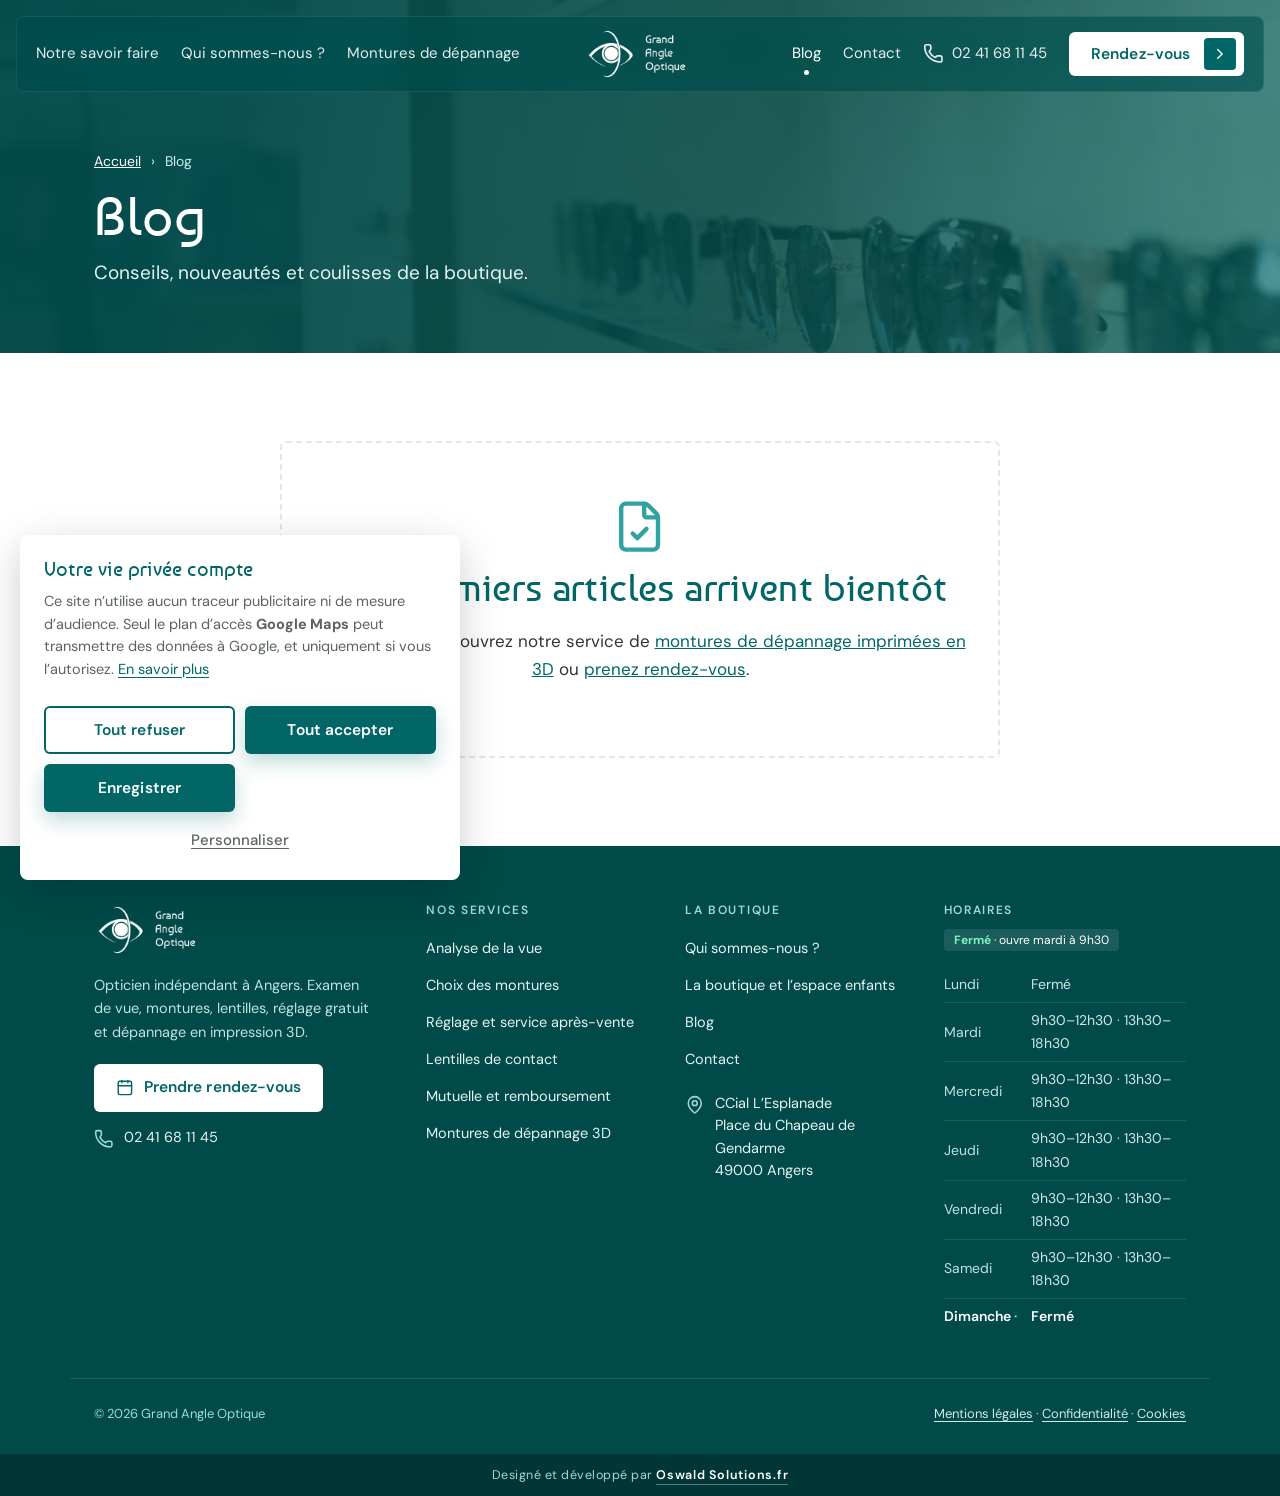
==== commit 6fb1b77b: "Crédit Oswald Solutions.fr : lien vers le site Co-Authored-By: Claude Sonnet 5.5 <noreply@anthropic." ====
--- a/blog.html
+++ b/blog.html
@@ -55,7 +55,7 @@
     <p>© <span id="y"></span> Grand Angle Optique</p>
     <p><a href="mentions-legales.html">Mentions légales</a><span aria-hidden="true"> · </span><a href="politique-de-confidentialite.html">Confidentialité</a><span aria-hidden="true"> · </span><button type="button" class="linkbtn" data-cookie-open>Cookies</button></p>
   </div>
-<div class="credit"><p>Designé et développé par <strong>Oswald Solutions.fr</strong></p></div>
+<div class="credit"><p>Designé et développé par <a href="https://oswaldsolutions.fr" target="_blank" rel="noopener"><strong>Oswald Solutions.fr</strong></a></p></div>
 </footer>
 <nav class="quickbar" aria-label="Actions rapides">
   <a href="tel:+33241681145"><svg class="ic" viewBox="0 0 24 24" aria-hidden="true"><path d="M13.832 16.568a1 1 0 0 0 1.213-.303l.355-.465A2 2 0 0 1 17 15h3a2 2 0 0 1 2 2v3a2 2 0 0 1-2 2A18 18 0 0 1 2 4a2 2 0 0 1 2-2h3a2 2 0 0 1 2 2v3a2 2 0 0 1-.8 1.6l-.468.351a1 1 0 0 0-.292 1.233 14 14 0 0 0 6.392 6.384"/></svg><span>Appeler</span></a>
--- a/style.css
+++ b/style.css
@@ -1209,3 +1209,5 @@
 .site-footer .credit p{margin:0;font-size:12.5px;line-height:1.5;letter-spacing:.04em;color:#9fd8d4}
 .site-footer .credit strong{font-weight:600;color:#fff;letter-spacing:.06em}
 @media(max-width:1020px){.site-footer .credit{text-align:left;padding:14px 72px 14px var(--gut)}}
+.site-footer .credit a{color:inherit;text-decoration:none;border-bottom:1px solid #ffffff55;padding-bottom:1px;transition:border-color .25s ease}
+.site-footer .credit a:hover{border-color:#fff}
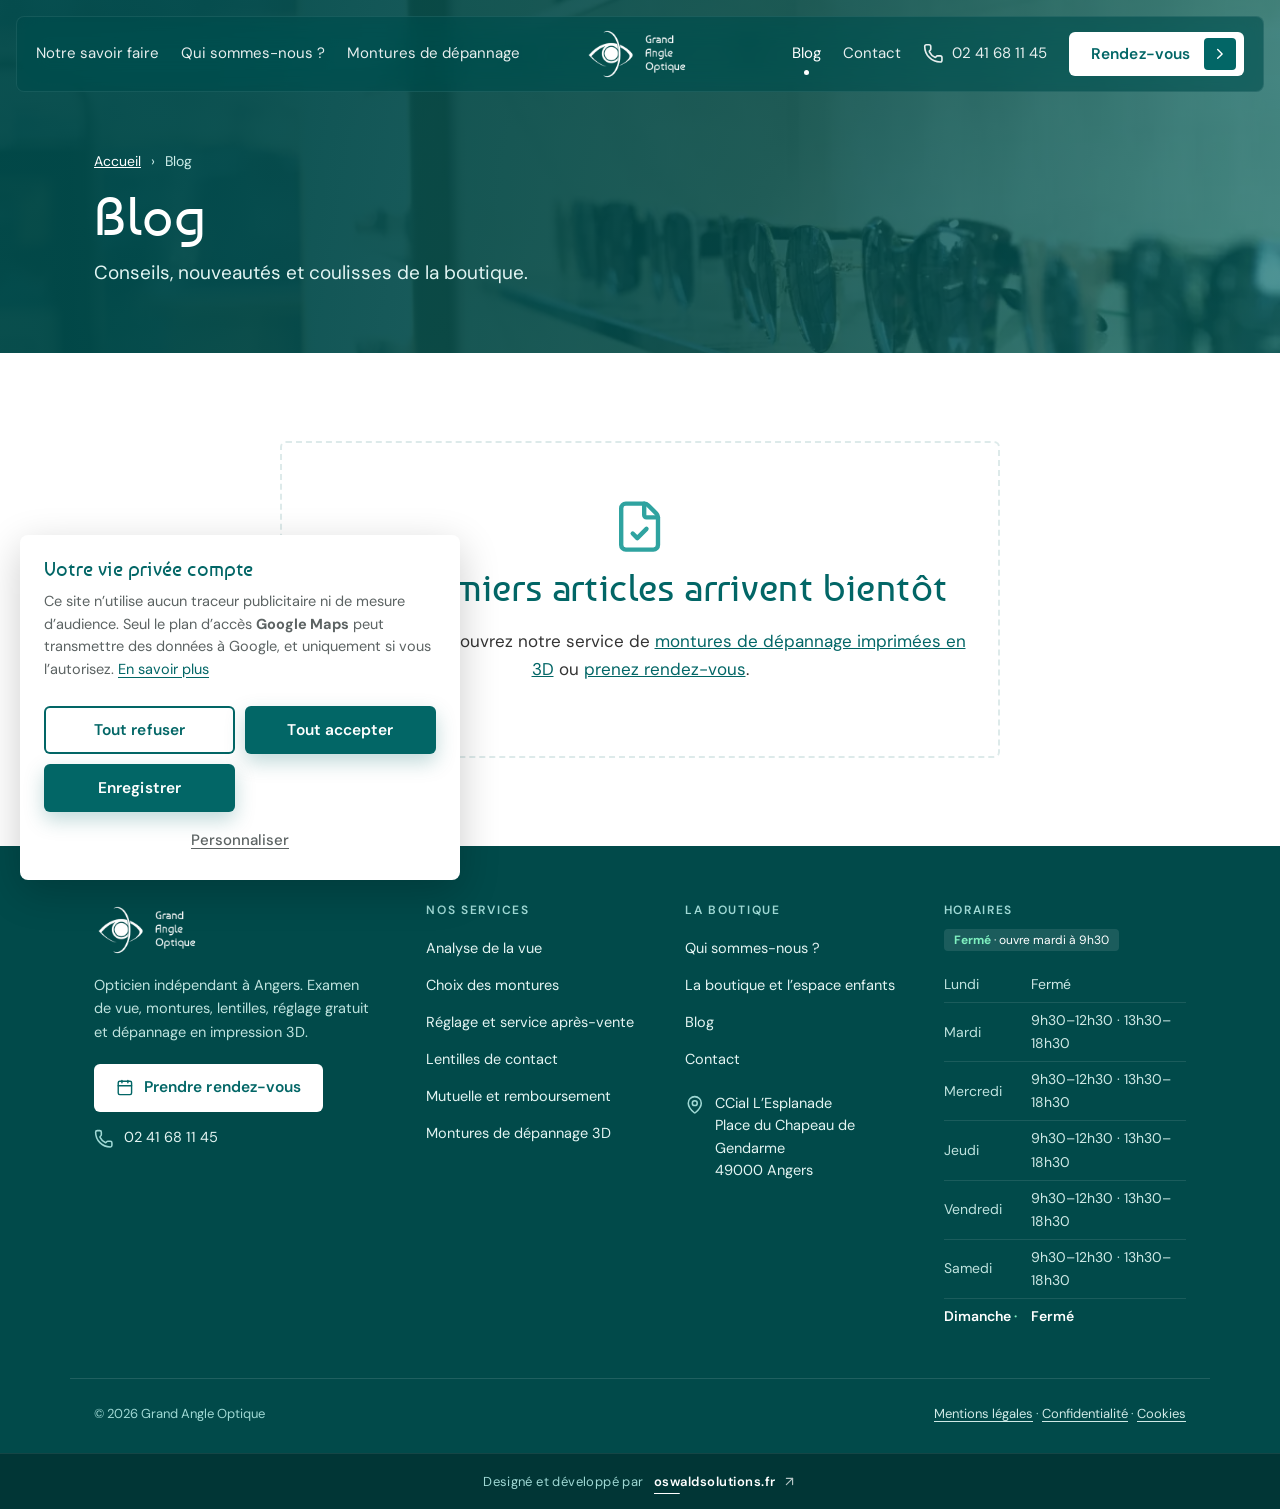
==== commit ab6175f9: "Bandeau de crédit : URL affichée, flèche et soulignement animé Co-Authored-By: Claude Sonnet 5.5 <no" ====
--- a/blog.html
+++ b/blog.html
@@ -55,7 +55,7 @@
     <p>© <span id="y"></span> Grand Angle Optique</p>
     <p><a href="mentions-legales.html">Mentions légales</a><span aria-hidden="true"> · </span><a href="politique-de-confidentialite.html">Confidentialité</a><span aria-hidden="true"> · </span><button type="button" class="linkbtn" data-cookie-open>Cookies</button></p>
   </div>
-<div class="credit"><p>Designé et développé par <a href="https://oswaldsolutions.fr" target="_blank" rel="noopener"><strong>Oswald Solutions.fr</strong></a></p></div>
+<div class="credit"><p><span>Designé et développé par</span> <a href="https://oswaldsolutions.fr" target="_blank" rel="noopener" aria-label="oswaldsolutions.fr (nouvel onglet)">oswaldsolutions.fr<svg class="ic" viewBox="0 0 24 24" aria-hidden="true"><path d="M7 7h10v10"/><path d="M7 17 17 7"/></svg></a></p></div>
 </footer>
 <nav class="quickbar" aria-label="Actions rapides">
   <a href="tel:+33241681145"><svg class="ic" viewBox="0 0 24 24" aria-hidden="true"><path d="M13.832 16.568a1 1 0 0 0 1.213-.303l.355-.465A2 2 0 0 1 17 15h3a2 2 0 0 1 2 2v3a2 2 0 0 1-2 2A18 18 0 0 1 2 4a2 2 0 0 1 2-2h3a2 2 0 0 1 2 2v3a2 2 0 0 1-.8 1.6l-.468.351a1 1 0 0 0-.292 1.233 14 14 0 0 0 6.392 6.384"/></svg><span>Appeler</span></a>
--- a/style.css
+++ b/style.css
@@ -1205,9 +1205,12 @@
 
 
 /* Bandeau de crédit, tout en bas du footer */
-.site-footer .credit{background:var(--teal-dd);border-top:1px solid #ffffff14;padding:12px var(--gut);text-align:center}
-.site-footer .credit p{margin:0;font-size:12.5px;line-height:1.5;letter-spacing:.04em;color:#9fd8d4}
-.site-footer .credit strong{font-weight:600;color:#fff;letter-spacing:.06em}
+.site-footer .credit{background:var(--teal-dd);border-top:1px solid #ffffff14;padding:14px var(--gut)}
+.site-footer .credit p{margin:0;display:flex;justify-content:center;align-items:center;flex-wrap:wrap;gap:4px 10px;font-size:13px;line-height:1.5;letter-spacing:.03em;color:#9fd8d4}
+.site-footer .credit a{position:relative;display:inline-flex;align-items:center;gap:6px;padding:4px 0;color:#fff;font-weight:600;letter-spacing:.04em;text-decoration:none}
+.site-footer .credit a::after{content:"";position:absolute;left:0;right:0;bottom:1px;height:1px;background:currentColor;transform:scaleX(.18);transform-origin:left;transition:transform .45s cubic-bezier(.2,.8,.2,1)}
+.site-footer .credit a:hover::after,.site-footer .credit a:focus-visible::after{transform:scaleX(1)}
+.site-footer .credit .ic{font-size:13px;opacity:.7;transition:transform .35s cubic-bezier(.2,.8,.2,1),opacity .25s}
+.site-footer .credit a:hover .ic{transform:translate(2px,-2px);opacity:1}
 @media(max-width:1020px){.site-footer .credit{text-align:left;padding:14px 72px 14px var(--gut)}}
-.site-footer .credit a{color:inherit;text-decoration:none;border-bottom:1px solid #ffffff55;padding-bottom:1px;transition:border-color .25s ease}
-.site-footer .credit a:hover{border-color:#fff}
+@media(max-width:1020px){.site-footer .credit p{justify-content:flex-start}}
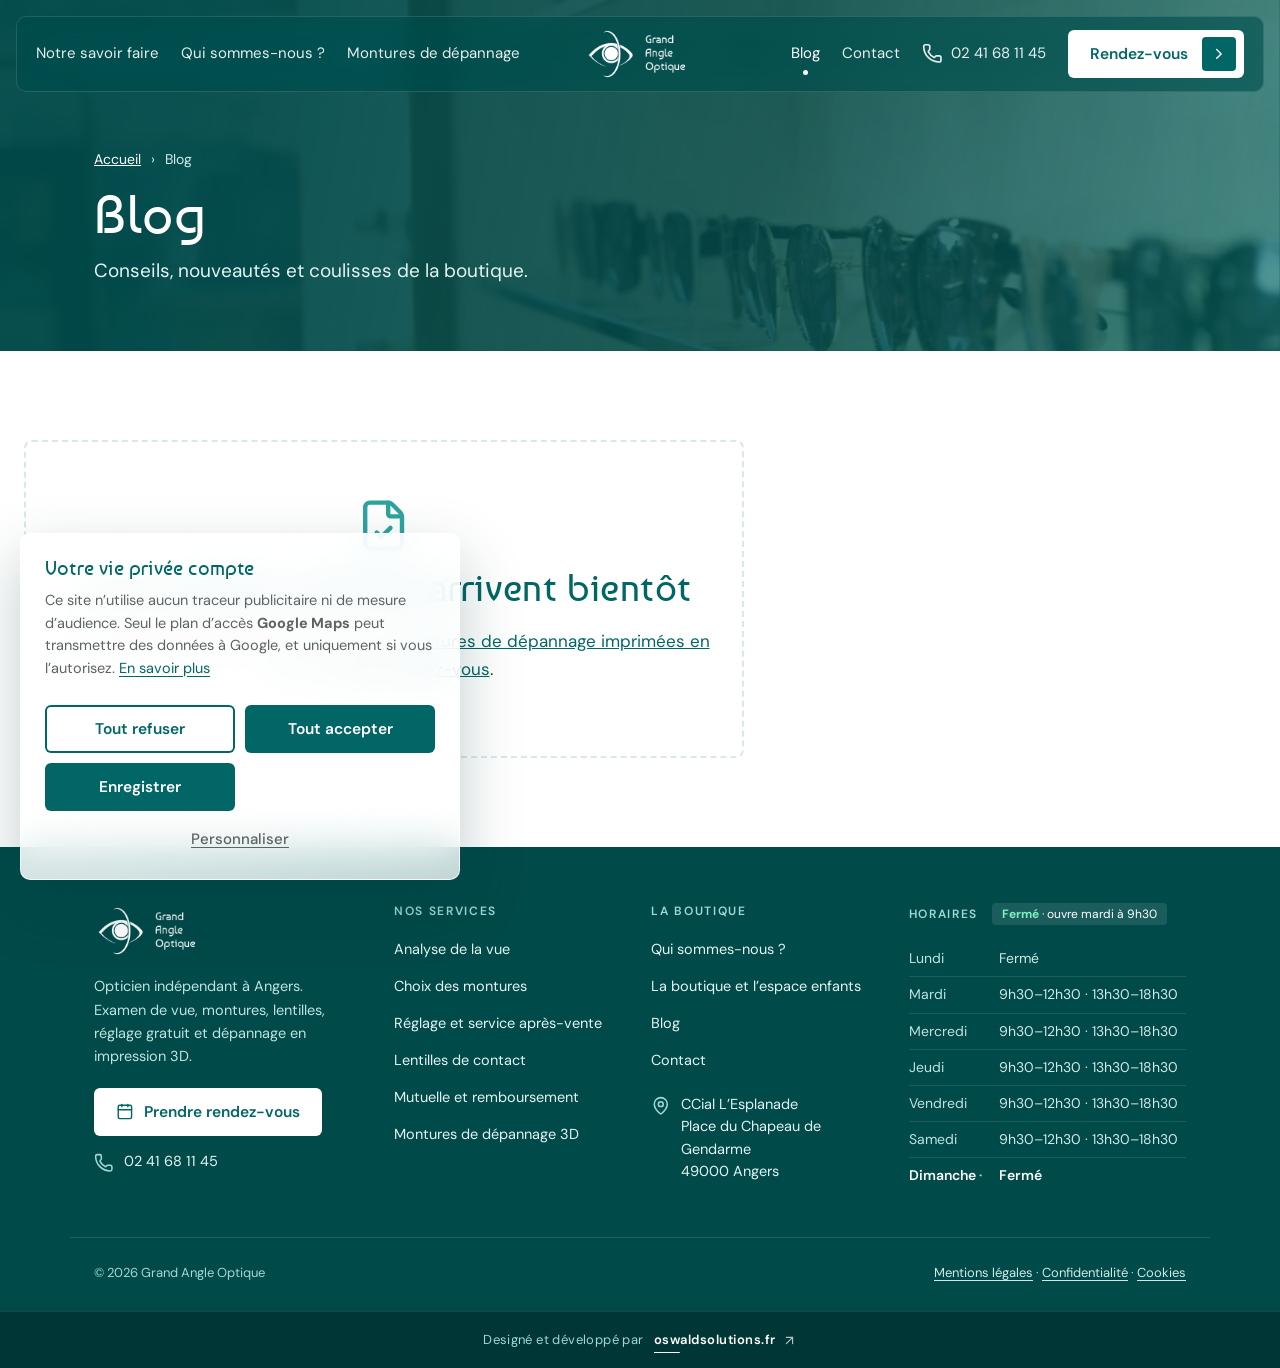
==== commit 46f52771: "Refonte du CSS et de la page Savoir faire, espacements unifiés, animations - CSS réécrit d'un seul t" ====
--- a/blog.html
+++ b/blog.html
@@ -21,7 +21,7 @@
 <a class="skip" href="#contenu">Aller au contenu</a>
 <header class="site-header">
   <nav id="nav" aria-label="Navigation principale">
-    <div class="grp grp-l"><a href="index.html" class="m-only">Accueil</a><a href="notre-savoir-faire.html">Notre savoir faire</a><a href="qui-sommes-nous.html">Qui sommes-nous ?</a><a href="montures-de-depannage.html">Montures de dépannage</a></div>
+    <div class="grp grp-l"><a href="index.html" class="m-only">Accueil</a><a href="notre-savoir-faire.html">Notre savoir faire</a><a href="qui-sommes-nous.html">Qui sommes-nous&nbsp;?</a><a href="montures-de-depannage.html">Montures de dépannage</a></div>
     <div class="grp grp-r"><a href="blog.html" aria-current="page">Blog</a><a href="contact.html">Contact</a><a class="nav-tel" href="tel:+33241681145" aria-label="Appeler le 02 41 68 11 45"><svg class="ic" viewBox="0 0 24 24" aria-hidden="true"><path d="M13.832 16.568a1 1 0 0 0 1.213-.303l.355-.465A2 2 0 0 1 17 15h3a2 2 0 0 1 2 2v3a2 2 0 0 1-2 2A18 18 0 0 1 2 4a2 2 0 0 1 2-2h3a2 2 0 0 1 2 2v3a2 2 0 0 1-.8 1.6l-.468.351a1 1 0 0 0-.292 1.233 14 14 0 0 0 6.392 6.384"/></svg><span>02 41 68 11 45</span></a><a href="index.html#rdv" class="pill">Rendez-vous<span class="pill-ic"><svg class="ic" viewBox="0 0 24 24" aria-hidden="true"><path d="m9 18 6-6-6-6"/></svg></span></a></div>
     <div class="nav-foot"><p>CCial L’Esplanade, Place du Chapeau de Gendarme<br>49000 Angers</p><p>Mar.–sam. 9h30–12h30 · 13h30–18h30 <b class="status-line" data-status></b></p></div>
   </nav>
@@ -35,7 +35,7 @@
 <section class="section"><div class="empty"><svg class="ic" viewBox="0 0 24 24" aria-hidden="true"><path d="M6 22a2 2 0 0 1-2-2V4a2 2 0 0 1 2-2h8a2.4 2.4 0 0 1 1.704.706l3.588 3.588A2.4 2.4 0 0 1 20 8v12a2 2 0 0 1-2 2z"/><path d="M14 2v5a1 1 0 0 0 1 1h5"/><path d="m9 15 2 2 4-4"/></svg><h2>Les premiers articles arrivent bientôt</h2>
   <p>En attendant, découvrez notre service de <a href="montures-de-depannage.html">montures de dépannage imprimées en 3D</a> ou <a href="index.html#rdv">prenez rendez-vous</a>.</p></div></section>
 </main>
-<footer class="site-footer mini ft">
+<footer class="site-footer ft">
   <div class="wrap ft-grid">
     <div class="ft-col ft-brand">
       <a href="index.html" aria-label="Grand Angle Optique – accueil"><img src="assets/logo.png" alt="Grand Angle Optique" width="150" height="75" loading="lazy"></a>
@@ -44,7 +44,7 @@
     </div>
     <nav class="ft-col" aria-label="Nos services"><h2>Nos services</h2><ul><li><a href="notre-savoir-faire.html#analyse">Analyse de la vue</a></li><li><a href="notre-savoir-faire.html#montures">Choix des montures</a></li><li><a href="notre-savoir-faire.html#reglage">Réglage et service après-vente</a></li><li><a href="notre-savoir-faire.html#lentilles">Lentilles de contact</a></li><li><a href="notre-savoir-faire.html#administratif">Mutuelle et remboursement</a></li><li><a href="montures-de-depannage.html">Montures de dépannage 3D</a></li></ul></nav>
     <div class="ft-col"><h2>La boutique</h2>
-      <ul><li><a href="qui-sommes-nous.html">Qui sommes-nous ?</a></li><li><a href="qui-sommes-nous.html#boutique">La boutique et l’espace enfants</a></li><li><a href="blog.html">Blog</a></li><li><a href="contact.html">Contact</a></li></ul>
+      <ul><li><a href="qui-sommes-nous.html">Qui sommes-nous&nbsp;?</a></li><li><a href="qui-sommes-nous.html#boutique">La boutique et l’espace enfants</a></li><li><a href="blog.html">Blog</a></li><li><a href="contact.html">Contact</a></li></ul>
       <address><a class="ft-link" href="https://www.google.com/maps/search/?api=1&amp;query=Grand+Angle+Optique+Angers" target="_blank" rel="noopener"><svg class="ic" viewBox="0 0 24 24" aria-hidden="true"><path d="M20 10c0 4.993-5.539 10.193-7.399 11.799a1 1 0 0 1-1.202 0C9.539 20.193 4 14.993 4 10a8 8 0 0 1 16 0"/><circle cx="12" cy="10" r="3"/></svg><span>CCial L’Esplanade<br>Place du Chapeau de Gendarme<br>49000 Angers</span></a></address>
     </div>
     <div class="ft-col"><h2>Horaires <b class="status-line" data-status></b></h2>
--- a/style.css
+++ b/style.css
@@ -1,1216 +1,966 @@
-@font-face{font-family:"Baumans";font-style:normal;font-weight:400 500;font-display:swap;src:url(assets/fonts/baumans-latin.woff2) format("woff2")}
-@font-face{font-family:"DM Sans";font-style:normal;font-weight:100 1000;font-display:swap;src:url(assets/fonts/dmsans-latin.woff2) format("woff2")}
-
-/* ===== Tokens ===== */
-:root{
-  --teal:#026666;--teal-d:#014a4a;--teal-dd:#013636;--teal-l:#2fa3a0;--mint:#9ff0ea;
-  --ink:#333;--muted:#5c6363;--line:#02666622;--bg:#fff;--alt:#eef5f5;
-  --display:"Baumans","DM Sans",system-ui,sans-serif;--body:"DM Sans",-apple-system,system-ui,sans-serif;
-  --r-sm:3px;--r:6px;--r-lg:24px;
-  --sh1:rgba(172,171,171,.3) 0 -1px 10px 0;--sh-card:0 2px 10px #02666614;--sh-hover:0 22px 44px #02666630;
-  --ease:cubic-bezier(.2,.7,.2,1);--max:1140px;--gut:24px;--hdr:72px;
-}
-*,*::before,*::after{box-sizing:border-box}
-html{scroll-behavior:smooth;scroll-padding-top:calc(var(--hdr) + 16px);-webkit-text-size-adjust:100%}
-body{margin:0;font:400 17px/1.65 var(--body);color:var(--ink);background:var(--bg);overflow-x:hidden}
-img{max-width:100%;height:auto}
-a{color:inherit}
-h1,h2{font-family:var(--display);font-weight:500;letter-spacing:.01em;text-wrap:balance}
-h3{font:600 20px/1.3 var(--body);text-wrap:balance}
-p{text-wrap:pretty}
-.wrap{max-width:var(--max);margin:0 auto;padding:0 var(--gut)}
-.ic{width:1.15em;height:1.15em;flex:none;fill:none;stroke:currentColor;stroke-width:1.8;stroke-linecap:round;stroke-linejoin:round;vertical-align:-.18em}
-.sr{position:absolute;width:1px;height:1px;overflow:hidden;clip:rect(0 0 0 0);white-space:nowrap}
-:focus-visible{outline:3px solid var(--teal-l);outline-offset:3px;border-radius:2px}
-.skip{position:absolute;left:12px;top:-60px;z-index:100;background:var(--teal);color:#fff;padding:10px 16px;border-radius:var(--r);transition:top .2s}
-.skip:focus{top:12px}
-.progress{position:fixed;top:0;left:0;height:3px;width:100%;transform-origin:0 50%;transform:scaleX(0);background:linear-gradient(90deg,var(--teal-l),var(--teal));z-index:60}
-
-/* ===== Topbar + header ===== */
-.status.open b,.pill.open{color:#7ff0c0}
-.site-header{position:sticky;top:0;z-index:40;display:flex;align-items:center;justify-content:space-between;gap:16px;height:var(--hdr);padding:0 max(var(--gut),calc((100% - var(--max))/2 + var(--gut)));background:#fffffff2;box-shadow:var(--sh1);transition:height .3s var(--ease),box-shadow .3s}
-.site-header.scrolled{--hdr:60px;height:60px;box-shadow:0 6px 24px #02666622}
-.brand img{display:block;height:52px;width:auto}
-.site-header.scrolled .brand img{height:44px}
-.menu-btn{display:none;width:44px;height:44px;border:0;background:none;cursor:pointer;position:relative;border-radius:var(--r)}
-.menu-btn span{position:absolute;left:11px;right:11px;height:2px;background:var(--teal);border-radius:2px;transition:transform .3s var(--ease),opacity .2s}
-.menu-btn span:nth-child(1){top:15px}.menu-btn span:nth-child(2){top:21px}.menu-btn span:nth-child(3){top:27px}
-.menu-btn[aria-expanded=true] span:nth-child(1){transform:translateY(6px) rotate(45deg)}
-.menu-btn[aria-expanded=true] span:nth-child(2){opacity:0}
-.menu-btn[aria-expanded=true] span:nth-child(3){transform:translateY(-6px) rotate(-45deg)}
-
-/* ===== Buttons ===== */
-.btn,.cta{display:inline-flex;align-items:center;justify-content:center;gap:10px;min-height:46px;padding:12px 22px;border-radius:2px;border:0;background:var(--teal);color:#fff!important;font:600 16px/1.2 var(--body);text-decoration:none;cursor:pointer;position:relative;overflow:hidden;transition:transform .25s var(--ease),box-shadow .25s,background .2s}
-.cta{min-height:42px;padding:10px 18px;font-size:15px}
-.btn::after,.cta::after{content:"";position:absolute;inset:0;background:linear-gradient(105deg,transparent 30%,#ffffff55 50%,transparent 70%);transform:translateX(-120%)}
-.btn:hover::after,.cta:hover::after{transform:translateX(120%);transition:transform .7s var(--ease)}
-.btn:hover,.cta:hover{background:var(--teal-d);transform:translateY(-2px);box-shadow:0 10px 24px #02666644}
-.btn:active{transform:none}
-.btn.ghost{background:transparent;color:var(--teal)!important;box-shadow:inset 0 0 0 2px var(--teal)}
-.btn.ghost:hover{background:var(--alt)}
-.btn.ghost.on-dark{color:#fff!important;box-shadow:inset 0 0 0 2px #ffffffcc}
-.btn.ghost.on-dark:hover{background:#ffffff1f}
-.btn.light,.hero .btn:not(.ghost){background:#fff;color:var(--teal)!important}
-.btn.light:hover,.hero .btn:not(.ghost):hover{background:var(--mint)}
-.link{display:inline-flex;align-items:center;gap:8px;color:var(--teal);font-weight:600;text-decoration:none}
-.link .ic,.more .ic{transition:transform .3s var(--ease)}
-.link:hover .ic{transform:translateX(5px)}
-
-/* ===== Hero (home) ===== */
-.hero{position:relative;overflow:hidden;color:#fff;display:grid;grid-template-columns:1.15fr .85fr;gap:40px;align-items:center;min-height:min(620px,calc(100svh - 110px));padding:72px max(var(--gut),calc((100% - var(--max))/2 + var(--gut)));
-  background:radial-gradient(900px 500px at 85% 20%,#0b8a86 0,transparent 60%),linear-gradient(135deg,var(--teal-d),var(--teal) 55%,#0a7d79)}
-.hero::before,.hero::after{content:"";position:absolute;border-radius:50%;filter:blur(60px);opacity:.35;animation:float 14s ease-in-out infinite;pointer-events:none}
-.hero::before{width:380px;height:380px;background:#4fd1cb;left:-120px;top:-100px}
-.hero::after{width:300px;height:300px;background:#7be3dd;right:25%;bottom:-140px;animation-delay:-6s}
-.hero>*{position:relative;z-index:1}
-.eyebrow{display:inline-flex;align-items:center;gap:10px;margin:0;padding:6px 14px;border:1px solid #ffffff55;border-radius:99px;font:600 13px/1.4 var(--body);letter-spacing:.1em;text-transform:uppercase;}
-.dot{width:9px;height:9px;border-radius:50%;background:#ffffff88}
-.dot.open{background:#5ff0b0;box-shadow:0 0 0 0 #5ff0b0aa;animation:ping 2s infinite}
-@keyframes ping{70%{box-shadow:0 0 0 10px #5ff0b000}100%{box-shadow:0 0 0 0 #5ff0b000}}
-.hero h1{font-size:clamp(2.6rem,6vw,4.4rem);line-height:1.04;margin:.35em 0 .3em;opacity:0;transform:translateY(30px);animation:up .9s .1s var(--ease) forwards}
-.hero h1 span{display:block;background:linear-gradient(90deg,#fff,var(--mint));-webkit-background-clip:text;background-clip:text;color:transparent}
-.hero-text>p:not(.eyebrow){font-size:19px;max-width:34em;opacity:0;animation:up .9s .3s var(--ease) forwards}
-.actions{display:flex;gap:12px;flex-wrap:wrap;margin-top:30px;opacity:0;animation:up .9s .5s var(--ease) forwards}
-@keyframes up{to{opacity:1;transform:none}}
-@keyframes float{50%{transform:translate(40px,30px) scale(1.15)}}
-.hero-art{position:relative;width:min(340px,80%);aspect-ratio:1;display:grid;place-items:center;justify-self:center}
-.hero-art svg{width:100%;height:auto;filter:drop-shadow(0 20px 40px #0006);animation:bob 6s ease-in-out infinite}
-@keyframes bob{50%{transform:translateY(-12px)}}
-.ring{position:absolute;inset:0;border-radius:50%;border:2px solid #ffffff44;animation:pulse 4s ease-out infinite}
-.ring.r2{animation-delay:2s}
-@keyframes pulse{from{transform:scale(.7);opacity:.9}to{transform:scale(1.35);opacity:0}}
-#iris{transition:transform .12s linear}
-
-/* ===== Page hero (inner pages) ===== */
-.page-hero{position:relative;overflow:hidden;color:#fff;padding:56px 0 64px;background:radial-gradient(700px 300px at 90% 0,#0b8a86,transparent 70%),linear-gradient(135deg,var(--teal-d),var(--teal))}
-.page-hero::after{content:"";position:absolute;right:-80px;bottom:-120px;width:320px;height:320px;border-radius:50%;border:40px solid #ffffff10}
-.page-hero h1{font-size:clamp(2.2rem,5vw,3.4rem);line-height:1.1;margin:.25em 0 .2em;animation:up .8s var(--ease) both}
-.page-hero p{margin:0;max-width:40em;font-size:19px;color:#e2f5f3;animation:up .8s .12s var(--ease) both}
-.crumbs{display:flex;gap:10px;font-size:14px;color:#cdeeea}
-.crumbs a{color:#fff}
-
-/* ===== Marquee + stats ===== */
-.marquee{overflow:hidden;background:#fff;border-bottom:1px solid var(--line);padding:14px 0;white-space:nowrap}
-.track{display:inline-flex;animation:scroll 40s linear infinite}
-.marquee:hover .track{animation-play-state:paused}
-.track span{font:400 20px/1 var(--display);color:var(--teal);padding:0 28px;position:relative}
-.track span::after{content:"◉";position:absolute;right:-8px;font-size:12px;color:var(--teal-l)}
-@keyframes scroll{to{transform:translateX(-50%)}}
-.stats{display:grid;grid-template-columns:repeat(4,1fr);gap:24px;padding:56px max(var(--gut),calc((100% - var(--max))/2 + var(--gut)));background:var(--alt)}
-.stat{text-align:center}
-.stat b{display:block;font:400 clamp(2.4rem,5vw,3.6rem)/1.1 var(--display);color:var(--teal)}
-.stat span{color:var(--muted);font-size:15px}
-
-/* ===== Sections ===== */
-.section{padding:88px var(--gut)}
-.section>*{max-width:var(--max);margin-left:auto;margin-right:auto}
-.alt{background:var(--alt)}
-.sec-head{margin-bottom:36px}
-.kicker{margin:0 0 6px;color:var(--teal-l);font:700 13px/1.4 var(--body);letter-spacing:.14em;text-transform:uppercase}
-h2{font-size:clamp(1.8rem,3.4vw,2.4rem);line-height:1.15;color:var(--teal);margin:0 0 20px}
-.section>h2::after,.sec-head h2::after{content:"";display:block;width:56px;height:4px;margin-top:12px;border-radius:4px;background:linear-gradient(90deg,var(--teal),var(--teal-l))}
-.lead{max-width:44em!important;font-size:19px;color:var(--muted)}
-
-/* service cards */
-.cards{display:grid;grid-template-columns:repeat(auto-fit,minmax(200px,1fr));gap:20px}
-.card{position:relative;display:flex;flex-direction:column;gap:8px;padding:28px 24px 24px;border-radius:var(--r);background:#fff;border:1px solid var(--line);box-shadow:var(--sh-card);text-decoration:none;overflow:hidden;transition:transform .35s var(--ease),box-shadow .35s,border-color .35s}
-.card::before{content:"";position:absolute;inset:0 0 auto;height:4px;background:linear-gradient(90deg,var(--teal),var(--teal-l));transform:scaleX(.25);transform-origin:left;transition:transform .5s var(--ease)}
-.card:hover{transform:translateY(-8px);box-shadow:var(--sh-hover);border-color:transparent}
-.card:hover::before{transform:scaleX(1)}
-.card-ic{display:grid;place-items:center;width:52px;height:52px;border-radius:50%;background:var(--alt);color:var(--teal);font-size:24px;transition:background .3s,color .3s,transform .5s var(--ease)}
-.card:hover .card-ic{background:var(--teal);color:#fff;transform:rotate(-8deg) scale(1.06)}
-.card h3{margin:8px 0 0;color:var(--teal-d)}
-.card p{margin:0;color:var(--muted);font-size:15px;line-height:1.55;flex:1}
-.more{display:inline-flex;align-items:center;gap:6px;margin-top:8px;color:var(--teal);font-weight:600;font-size:14px}
-.card:hover .more .ic{transform:translateX(5px)}
-
-/* feature band */
-.feature{background:linear-gradient(135deg,var(--teal-dd),var(--teal-d));color:#fff;padding:88px 0;position:relative;overflow:hidden}
-.feature::before{content:"";position:absolute;left:-10%;top:-60%;width:60%;height:200%;background:radial-gradient(closest-side,#0b8a8655,transparent);pointer-events:none}
-.feature-grid{position:relative;display:grid;grid-template-columns:1.1fr .9fr;gap:48px;align-items:center}
-.feature h2{color:#fff}
-.feature p{color:#d6efed;max-width:34em}
-.feature .kicker{color:var(--mint)}
-.feature .btn{margin-top:12px}
-.mini-steps{list-style:none;margin:0;padding:0;display:grid;gap:14px;counter-reset:m}
-.mini-steps li{counter-increment:m;display:grid;grid-template-columns:auto 1fr;grid-template-rows:auto auto;column-gap:16px;align-items:center;padding:18px 20px;border-radius:var(--r);background:#ffffff0f;border:1px solid #ffffff22;transition:background .3s,transform .4s var(--ease)}
-.mini-steps li:hover{background:#ffffff1c;transform:translateX(6px)}
-.mini-steps .ic{grid-row:span 2;font-size:28px;color:var(--mint)}
-.mini-steps b{font:400 20px/1.2 var(--display)}
-.mini-steps b::before{content:counter(m) ". ";opacity:.6}
-.mini-steps span{color:#cdeeea;font-size:14px}
-
-/* team teaser */
-.team-teaser{display:flex;gap:40px;align-items:center}
-.team-teaser h2{margin-bottom:10px}
-.team-teaser p:not(.kicker){color:var(--muted);max-width:40em}
-
-/* ===== Savoir-faire / content blocks ===== */
-.subnav{display:flex;flex-wrap:wrap;gap:10px;margin-bottom:36px!important;position:sticky;top:calc(var(--hdr) + 8px);z-index:5;padding:10px;border-radius:99px;background:#ffffffe6;box-shadow:var(--sh-card);width:fit-content}
-.subnav a{display:inline-flex;align-items:center;gap:8px;padding:8px 16px;border-radius:99px;font-size:15px;text-decoration:none;color:var(--teal-d);transition:background .2s,color .2s}
-.subnav a:hover,.subnav a.active{background:var(--teal);color:#fff}
-.kfs,.about{display:grid;gap:22px}
-.kf{position:relative;display:flex;gap:28px;align-items:flex-start;padding:32px 36px;border-radius:var(--r);background:linear-gradient(120deg,var(--alt),#fff);border-left:6px solid var(--teal);transition:transform .4s var(--ease),box-shadow .4s}
-.kf.rev{border-left:0;border-right:6px solid var(--teal);background:linear-gradient(240deg,var(--alt),#fff)}
-.kf:hover{box-shadow:var(--sh-hover)}
-.kf>div:not(.kf-ic):not(.kf-img){flex:1;min-width:0}
-.kf-ic{flex:none;display:grid;place-items:center;width:64px;height:64px;border-radius:50%;background:var(--teal);color:#fff;font-size:30px;box-shadow:0 10px 20px #02666633}
-.kf h2{font-size:clamp(1.5rem,2.6vw,1.9rem);margin:0 0 12px}
-.kf h3{margin:24px 0 6px;color:var(--teal)}
-.kf .intro{font-size:19px;font-weight:500;color:var(--ink)}
-.kf p{margin:0 0 12px;max-width:44em}
-.kf .btn{margin-top:10px}
-.kf a:not(.btn){color:var(--teal);text-decoration:underline;text-underline-offset:3px}
-.steps{list-style:none;counter-reset:s;padding:0;margin:20px 0 0;display:grid;gap:18px}
-.steps li{counter-increment:s;position:relative;padding-left:56px}
-.steps li::before{content:counter(s);position:absolute;left:0;top:0;width:38px;height:38px;border-radius:50%;background:var(--teal);color:#fff;font:400 19px/38px var(--display);text-align:center;transition:transform .3s var(--ease),background .3s}
-.steps li:hover::before{transform:scale(1.15);background:var(--teal-l)}
-.steps li:not(:last-child)::after{content:"";position:absolute;left:18px;top:44px;bottom:-14px;width:2px;background:linear-gradient(var(--teal),transparent)}
-.steps h3{margin:4px 0 4px}
-.person{display:flex;gap:28px;align-items:flex-start;margin-top:28px;padding-top:28px;border-top:1px solid var(--line)}
-.avatar{flex:none;display:grid;place-items:center;width:104px;height:104px;border-radius:50%;background:linear-gradient(135deg,var(--teal),var(--teal-l));color:#fff;font:400 48px/1 var(--display);box-shadow:0 14px 30px #02666640;transition:transform .6s var(--ease)}
-.avatar.big{width:140px;height:140px;font-size:64px}
-.person:hover .avatar,.team-teaser:hover .avatar{transform:rotate(-8deg) scale(1.05)}
-.person h3{margin:0;color:var(--teal);font-size:24px}
-.role{font-weight:600;color:var(--muted);margin:0 0 12px!important}
-.empty{text-align:center;padding:56px 24px;border:2px dashed var(--line);border-radius:var(--r);max-width:720px!important}
-.empty>.ic{font-size:48px;color:var(--teal-l)}
-.empty h2{margin:12px 0}
-.empty a{color:var(--teal)}
-
-/* ===== Contact / RDV ===== */
-.contact{display:grid;grid-template-columns:.9fr 1.1fr;gap:32px;align-items:start}
-.infos{display:grid;gap:14px}
-.info-card{display:flex;gap:16px;align-items:flex-start;padding:20px 22px;border-radius:var(--r);background:#fff;border:1px solid var(--line);box-shadow:var(--sh-card);text-decoration:none;transition:transform .3s var(--ease),box-shadow .3s}
-a.info-card:hover{transform:translateY(-3px);box-shadow:var(--sh-hover)}
-.info-card>.ic{font-size:22px;color:#fff;background:var(--teal);border-radius:50%;padding:10px;width:44px;height:44px;box-sizing:border-box}
-.info-card small{display:flex;align-items:center;gap:10px;color:var(--muted);font-size:13px;text-transform:uppercase;letter-spacing:.08em;font-weight:700}
-.info-card strong{display:block;font-size:18px;color:var(--teal-d);font-weight:600;line-height:1.4}
-.info-card>span{flex:1}
-.badge{font-size:12px;letter-spacing:0;text-transform:none;padding:2px 10px;border-radius:4px;background:var(--alt);color:var(--muted)}
-.badge.open{background:#e3f8ee;color:#0d7a4b}
-.badge.closed{background:#fbecec;color:#a33}
-.hours{width:100%;border-collapse:collapse;margin-top:8px;font-size:15px}
-.hours th,.hours td{padding:6px 0;text-align:left;border-bottom:1px solid var(--line)}
-.hours th{font-weight:500;width:42%}
-.hours tr:last-child th,.hours tr:last-child td{border-bottom:0}
-.hours tr.today{color:var(--teal);font-weight:700}
-.hours tr.today th::after{content:" · aujourd’hui";font-weight:400;font-size:13px;color:var(--muted)}
-.rdv-form{display:grid;gap:16px;padding:32px;border-radius:var(--r);background:#fff;border:1px solid var(--line);box-shadow:var(--sh-hover)}
-.rdv-form h3{margin:0;font:400 26px/1.2 var(--display);color:var(--teal)}
-.row2{display:grid;grid-template-columns:1fr 1fr;gap:16px}
-.rdv-form label{display:grid;gap:6px;font-size:14px;font-weight:600;color:var(--ink)}
-.req{color:#b23}
-input,textarea,select{font:inherit;font-size:16px;font-weight:400;width:100%;min-height:46px;padding:10px 14px;border:1px solid #0000002e;border-radius:var(--r-sm);background:#fff;color:var(--ink);transition:border-color .2s,box-shadow .2s}
-textarea{resize:vertical;min-height:90px}
-input:hover,textarea:hover,select:hover{border-color:var(--teal-l)}
-input:focus,textarea:focus,select:focus{outline:0;border-color:var(--teal);box-shadow:0 0 0 4px #02666622}
-.rdv-form .invalid{border-color:#b23;box-shadow:0 0 0 4px #bb223318}
-.chips{border:0;padding:0;margin:0;display:flex;flex-wrap:wrap;gap:8px}
-.chips legend{font-size:14px;font-weight:600;margin-bottom:8px;padding:0}
-.chips label{display:block}
-.chips input{position:absolute;opacity:0;width:1px;height:1px;min-height:0}
-.chips span{display:inline-block;padding:9px 16px;border-radius:99px;border:1px solid #00000024;font-weight:500;font-size:14px;cursor:pointer;transition:background-color .2s,color .2s,border-color .2s}
-.chips span:hover{border-color:var(--teal)}
-.chips input:checked+span{background:var(--teal);color:#fff;border-color:var(--teal)}
-.chips input:focus-visible+span{outline:3px solid var(--teal-l);outline-offset:2px}
-.form-actions{display:flex;flex-wrap:wrap;gap:12px}
-.note{font-size:13px;line-height:1.5;color:var(--muted);margin:0}
-.note a{text-decoration:underline}
-.form-msg{margin:0;font-weight:600;color:var(--teal)}
-.form-msg.err{color:#b23}
-.map{margin-top:32px!important;max-width:var(--max)}
-.map-consent{display:grid;gap:10px;justify-items:start;align-content:center;min-height:220px;padding:32px;background:linear-gradient(135deg,var(--alt),#fff);border:1px dashed var(--teal);border-radius:var(--r)}
-.map-consent p{margin:0;max-width:640px;font-size:15px}
-.map-consent a{color:var(--teal);text-decoration:underline}
-.map-title{display:flex;align-items:center;gap:8px;color:var(--teal);font-size:18px!important}
-.map-consent.loaded{display:block;padding:0;border:0;min-height:0;height:360px;background:none}
-.map-frame{width:100%;height:100%;border:0;border-radius:var(--r)}
-
-/* ===== Legal ===== */
-.legal-page h2{font-size:26px;margin-top:40px}
-.legal-page h2::after{display:none}
-.legal-page h3{color:var(--teal);margin:20px auto 6px}
-.legal-page p,.legal-page ul{max-width:46em}
-.legal-page li{margin-bottom:10px}
-.legal-page a{color:var(--teal)}
-
-/* ===== Footer ===== */
-.site-footer{background:linear-gradient(135deg,var(--teal-dd),var(--teal-d));color:#d6efed;padding:64px 0 0;font-size:15px}
-.fgrid{display:grid;grid-template-columns:1.4fr 1fr 1fr 1fr;gap:36px}
-.flogo{background:#fff;border-radius:var(--r);padding:8px 12px;height:64px;width:auto}
-.site-footer h2{font:600 14px/1.4 var(--body);letter-spacing:.12em;text-transform:uppercase;color:#fff;margin:0 0 12px}
-.site-footer p{margin:0 0 10px}
-.site-footer a{color:#fff;text-underline-offset:3px}
-.site-footer a:hover{color:var(--mint)}
-.flinks{display:grid;gap:4px;margin-top:6px}
-.flinks a{text-decoration:none;opacity:.85}
-.flinks a:hover{opacity:1;text-decoration:underline}
-.status-line b{color:#7ff0c0}
-.fbottom{display:flex;justify-content:space-between;flex-wrap:wrap;gap:8px;margin-top:40px;padding-top:20px;padding-bottom:20px;border-top:1px solid #ffffff22;font-size:13px}
-.fbottom p{margin:0}
-
-/* ===== Floating ===== */
-.quickbar{display:none}
-.totop{position:fixed;right:20px;bottom:20px;z-index:30;width:48px;height:48px;border-radius:50%;border:0;background:var(--teal);color:#fff;font-size:22px;display:grid;place-items:center;cursor:pointer;box-shadow:0 10px 24px #02666655;opacity:0;transform:translateY(20px);pointer-events:none;transition:opacity .3s,transform .3s var(--ease),background .2s}
-.totop.show{opacity:1;transform:none;pointer-events:auto}
-.totop:hover{background:var(--teal-d)}
-
-/* ===== Reveal ===== */
-.reveal{opacity:0;transform:translateY(34px);transition:opacity .8s var(--ease),transform .8s var(--ease);transition-delay:var(--d,0s)}
-.reveal.in{opacity:1;transform:none}
-.reveal.left{transform:translateX(-40px)}.reveal.right{transform:translateX(40px)}
-.reveal.left.in,.reveal.right.in{transform:none}
-
-/* ===== Responsive ===== */
-@media(max-width:1080px){
-  .fgrid{grid-template-columns:1fr 1fr}
-}
-@media(max-width:900px){
-  :root{--hdr:64px}
-  .topbar{display:none}
-  .site-header,.site-header.scrolled{height:64px;background:#fff}
-  .brand img,.site-header.scrolled .brand img{height:44px}
-  .menu-btn{display:block}
-  .hero{grid-template-columns:1fr;padding-top:48px;padding-bottom:56px;min-height:0;text-align:left}
-  .hero{gap:20px;padding-top:28px}
-  .hero-art{width:110px;grid-row:1;justify-self:start}
-  .hero-art .ring{display:none}
-  .feature-grid,.contact{grid-template-columns:1fr}
-  .stats{grid-template-columns:1fr 1fr}
-  .section{padding:64px var(--gut)}
-  .team-teaser{flex-direction:column;align-items:flex-start;gap:24px}
-  .subnav{border-radius:var(--r);flex-wrap:nowrap;overflow-x:auto;width:auto;scrollbar-width:none}
-  .subnav a{white-space:nowrap}
-  /* quick action bar */
-  .quickbar{display:grid;grid-template-columns:1fr 1fr 1.3fr;position:fixed;left:0;right:0;bottom:0;z-index:45;background:#fff;box-shadow:0 -6px 20px #0000001a;padding:8px 10px calc(8px + env(safe-area-inset-bottom));gap:8px}
-  .quickbar a{display:flex;flex-direction:column;align-items:center;justify-content:center;gap:2px;min-height:52px;border-radius:var(--r);text-decoration:none;font-size:13px;font-weight:600;color:var(--teal)}
-  .quickbar .ic{font-size:22px}
-  .quickbar a.primary{background:var(--teal);color:#fff;flex-direction:row;gap:8px;font-size:15px}
-  body{padding-bottom:76px}
-  .totop{bottom:92px;right:14px;width:44px;height:44px}
-}
-@media(max-width:600px){
-  :root{--gut:18px}
-  body{font-size:16px}
-  .row2{grid-template-columns:1fr}
-  .rdv-form{padding:22px}
-  .kf,.kf.rev{flex-direction:column;gap:16px;padding:24px 20px;border-right:0;border-left:5px solid var(--teal)}
-  .kf-ic{width:52px;height:52px;font-size:24px}
-  .person{flex-direction:column}
-  .fgrid{grid-template-columns:1fr}
-  .stats{gap:28px 12px}
-  .actions .btn{flex:1 1 100%}
-  .page-hero{padding:40px 0 48px}
-}
-@media(prefers-reduced-motion:reduce){
-  *,*::before,*::after{animation:none!important;transition:none!important;scroll-behavior:auto!important}
-  .reveal,.hero h1,.hero-text>p,.actions{opacity:1!important;transform:none!important}
-  .progress{display:none}
-}
-@media print{.topbar,.site-header,.quickbar,.totop,.marquee,.map{display:none!important}}
-
-/* ===== Visuels ronds ===== */
-.kf-img{flex:none;width:150px;aspect-ratio:1;display:grid;place-items:center;position:relative}
-.kf-img::before{content:"";position:absolute;inset:8%;border-radius:50%;border:2px dashed #02666633;animation:spin 30s linear infinite}
-.kf-img img{position:relative;width:100%;height:100%;object-fit:contain;filter:drop-shadow(0 14px 22px #02666633);transition:transform .6s var(--ease)}
-.kf:hover .kf-img img{transform:scale(1.06) rotate(-4deg)}
-@keyframes spin{to{transform:rotate(360deg)}}
-.card-img{display:block;width:96px;height:96px;margin:-4px 0 4px}
-.card-img img{width:100%;height:100%;object-fit:contain;filter:drop-shadow(0 10px 16px #0266662e);transition:transform .5s var(--ease)}
-.card:hover .card-img img{transform:scale(1.08) rotate(-5deg)}
-.infos-visual{display:flex;align-items:center;gap:20px;margin-bottom:6px}
-.infos-visual img{width:140px;height:auto;flex:none;filter:drop-shadow(0 14px 22px #02666633)}
-.infos-visual p{margin:0;color:var(--muted);font-size:17px}
-@media(max-width:600px){
-  .kf-img{width:110px}
-  .infos-visual img{width:110px}
-}
-
-
-/* =====================================================
-   Refonte inspirée de Wellina : pill flottante, hero scindé,
-   feuille arrondie, carrousel de cartes, cartes images
-   ===================================================== */
-:root{--lime:#fff;--tint:#c8ecea;--forest:#014a4a;--card:#f0f2f1;--hdr:84px}
-html{scroll-padding-top:110px}
-
-/* --- header : pill flottante --- */
-.site-header{position:fixed;top:16px;left:16px;right:16px;max-width:1328px;margin:0 auto;height:64px;padding:0 20px;border-radius:14px;
-  display:grid;grid-template-columns:1fr auto 1fr;align-items:center;gap:16px;background:var(--forest);color:#fff;box-shadow:0 14px 40px #0000002e;transition:top .3s var(--ease),height .3s var(--ease),background .3s}
-.site-header.scrolled{top:10px;height:58px;background:#014a4af2;box-shadow:0 14px 40px #0000002e}
-nav#nav{display:contents}
-.grp{display:flex;align-items:center;gap:22px}
-.grp-l{grid-column:1;grid-row:1;justify-content:flex-start}
-.grp-r{grid-column:3;grid-row:1;justify-content:flex-end}
-.brand{grid-column:2;grid-row:1;display:block}
-.brand img{height:40px;width:auto;filter:brightness(0) invert(1);display:block}
-.site-header.scrolled .brand img{height:36px}
-.grp a:not(.pill){position:relative;color:#fff;text-decoration:none;font-size:15px;padding:8px 0;white-space:nowrap;opacity:.9}
-.grp a:not(.pill)::after{content:"";position:absolute;left:0;bottom:2px;height:2px;width:100%;background:#fff;transform:scaleX(0);transform-origin:right;transition:transform .35s var(--ease)}
-.grp a:not(.pill):hover,.grp a[aria-current=page]{opacity:1;color:#fff}
-.grp a:not(.pill):hover::after,.grp a[aria-current=page]::after{transform:scaleX(1);transform-origin:left}
-.m-only{display:none}
-.nav-tel{display:inline-flex;align-items:center;gap:8px}
-.nav-tel .ic{font-size:18px}
-.menu-btn{display:none;grid-column:3;justify-self:end}
-.menu-btn span{background:#fff}
-
-/* pill bouton avec rond fléché */
-.pill{display:inline-flex;align-items:center;gap:12px;padding:6px 6px 6px 20px;border-radius:99px;background:#fff;color:var(--teal)!important;font:600 15px/1.2 var(--body);text-decoration:none;white-space:nowrap;transition:transform .25s var(--ease),box-shadow .25s,background .2s}
-.pill-ic{display:grid;place-items:center;width:32px;height:32px;border-radius:50%;background:var(--teal);color:#fff;transition:transform .3s var(--ease)}
-.pill:hover{transform:translateY(-2px);box-shadow:0 10px 26px #0003;background:#e8f4f3}
-.pill:hover .pill-ic{transform:translateX(3px)}
-.pill.big{padding:8px 8px 8px 26px;font-size:17px;gap:16px}
-.pill.big .pill-ic{width:38px;height:38px}
-
-/* --- hero scindé --- */
-.hero.hero2{display:block;position:relative;min-height:max(640px,100svh);padding:0;overflow:hidden;color:#fff;background:var(--forest);text-align:center}
-.hero2::before,.hero2::after{display:none}
-.hero-bg{position:absolute;inset:0;display:grid;grid-template-columns:1fr 1fr}
-.hb-l{background:linear-gradient(160deg,#3aa8a4,#1b8582)}
-.hb-r{position:relative;overflow:hidden;background:radial-gradient(700px 500px at 70% 30%,#0b8a86,transparent 70%),linear-gradient(160deg,#026666,#014a4a)}
-.hb-r i{position:absolute;right:-10%;top:50%;border-radius:50%;border:2px solid #ffffff1f;translate:0 -50%;animation:pulse2 8s ease-in-out infinite}
-.hb-r i:nth-child(1){width:360px;height:360px}.hb-r i:nth-child(2){width:600px;height:600px;animation-delay:-2.5s}.hb-r i:nth-child(3){width:860px;height:860px;animation-delay:-5s}
-@keyframes pulse2{50%{transform:scale(1.04);opacity:.5}}
-.hero2 .hero-art{position:absolute;left:5%;bottom:11%;width:min(300px,24vw);aspect-ratio:auto;justify-self:auto;z-index:1;display:block}
-.hero2 .hero-art svg{width:100%;height:auto;filter:drop-shadow(0 24px 30px #0004);animation:bob 6s ease-in-out infinite}
-.hero-slides{position:relative;z-index:2;display:grid;min-height:max(640px,100svh);place-items:center;padding:140px var(--gut) 120px}
-.slide{grid-area:1/1;max-width:640px;display:flex;flex-direction:column;align-items:center;gap:18px;opacity:0;visibility:hidden;transform:translateY(24px);transition:opacity .7s var(--ease),transform .7s var(--ease),visibility .7s}
-.slide.active{opacity:1;visibility:visible;transform:none}
-.eyebrow-s{margin:0;font:600 13px/1 var(--body);letter-spacing:.16em;text-transform:uppercase;display:inline-flex;gap:10px;align-items:center}
-.hero2 h1,.hero2 .h1{margin:0;font:400 clamp(2.8rem,6.4vw,5rem)/1.04 var(--display);opacity:1;transform:none;animation:none;text-shadow:0 4px 30px #0003}
-.hero2 h1 em,.hero2 .h1 em{font-style:normal;color:var(--tint)}
-.hero2 .sub{margin:0;max-width:30em;font-size:18px;opacity:.95;text-shadow:0 2px 14px #0003}
-.hero2 .dot{width:9px;height:9px}
-.hero-ctrl{position:absolute;z-index:3;left:0;right:0;bottom:36px;display:flex;align-items:center;justify-content:center;gap:16px;font-size:14px}
-.count b{font-weight:600}
-.bar{position:relative;display:block;width:120px;height:2px;background:#ffffff44;overflow:hidden}
-.bar i{position:absolute;inset:0;background:#fff;transform:scaleX(.33);transform-origin:left;transition:transform .6s var(--ease)}
-.hero-ctrl button,.rail-ctrl button{display:grid;place-items:center;width:38px;height:38px;border-radius:50%;border:0;background:transparent;color:#fff;cursor:pointer;transition:background .2s}
-.hero-ctrl button:hover{background:#ffffff26}
-
-/* --- feuille arrondie --- */
-.sheet{position:relative;z-index:4;margin-top:-34px;background:#fff;border-radius:32px 32px 0 0}
-.sheet .section{max-width:var(--max);margin:0 auto;padding:88px var(--gut)}
-.find{padding-bottom:40px!important}
-.find-head{display:flex;justify-content:space-between;align-items:center;gap:20px;flex-wrap:wrap;margin-bottom:32px}
-.find-head h2{margin:0;font-size:clamp(2rem,4vw,2.8rem)}
-.find-head h2::after{display:none}
-.tabs{display:flex;gap:6px}
-.tabs button{border:0;border-radius:99px;padding:9px 18px;font:500 15px/1 var(--body);background:transparent;color:var(--ink);cursor:pointer;transition:background .2s,color .2s}
-.tabs button:hover{background:var(--card)}
-.tabs button.on{background:var(--card);font-weight:600}
-.rail{display:flex;gap:16px;overflow-x:auto;scroll-snap-type:x mandatory;scrollbar-width:none;padding:4px 2px 8px;margin:0 calc(var(--gut) * -1);padding-inline:var(--gut);scroll-padding-inline:var(--gut)}
-.rail::-webkit-scrollbar{display:none}
-.pcard{position:relative;flex:0 0 min(290px,78%);scroll-snap-align:start;display:flex;flex-direction:column;height:380px;padding:16px;border-radius:22px;background:var(--card);text-decoration:none;transition:transform .4s var(--ease),box-shadow .4s,background .3s}
-.pcard.hide{display:none}
-.pcard:hover{transform:translateY(-6px);box-shadow:var(--sh-hover);background:#e9eeed}
-.chip{align-self:flex-start;display:inline-block;padding:4px 12px;border-radius:99px;background:var(--teal);color:#fff;font:500 12px/1.5 var(--body)}
-.pimg{flex:1;display:grid;place-items:center}
-.pimg img{width:150px;height:auto;max-height:190px;object-fit:contain;filter:drop-shadow(0 16px 20px #02666633);transition:transform .6s var(--ease)}
-.pcard:hover .pimg img{transform:scale(1.08) rotate(-4deg)}
-.pmeta small{display:block;color:var(--muted);font-size:13px}
-.pmeta strong{display:block;font-weight:500;font-size:17px;color:var(--ink);padding-right:52px}
-.pgo{position:absolute;right:16px;bottom:16px;display:grid;place-items:center;width:42px;height:42px;border-radius:50%;background:var(--forest);color:#fff;transition:transform .3s var(--ease),background .2s}
-.pcard:hover .pgo{transform:rotate(-45deg);background:var(--teal)}
-.rail-ctrl{display:flex;align-items:center;gap:10px;margin-top:20px}
-.rail-ctrl .bar{flex:1;max-width:260px;background:#00000022;margin-right:auto}
-.rail-ctrl .bar i{background:var(--forest);transform:scaleX(.3)}
-.rail-ctrl button{border:1px solid #00000033;color:var(--ink)}
-.rail-ctrl button:hover{background:var(--forest);color:#fff}
-
-/* --- trio de cartes images --- */
-.center-head{text-align:center;max-width:620px;margin:0 auto 40px!important}
-.eyebrow-d{margin:0 0 10px;font:500 13px/1 var(--body);letter-spacing:.16em;text-transform:uppercase}
-.center-head h2{margin-bottom:14px}
-.center-head h2::after{margin-inline:auto}
-.center-head p:not(.eyebrow-d){color:var(--muted)}
-.tcards{display:grid;grid-template-columns:repeat(3,1fr);gap:16px}
-.tcard{position:relative;display:flex;flex-direction:column;justify-content:flex-end;min-height:420px;padding:20px;border-radius:22px;overflow:hidden;color:#fff;text-decoration:none;isolation:isolate;transition:transform .4s var(--ease),box-shadow .4s}
-.tcard:hover{transform:translateY(-6px);box-shadow:var(--sh-hover)}
-.tcard .chip{position:absolute;top:20px;left:20px;background:#ffffff33;border:1px solid #ffffff55}
-.t1{background:radial-gradient(400px 300px at 80% 10%,#0b8a86,transparent 70%),linear-gradient(160deg,#026666,#014a4a)}
-.t2{background:linear-gradient(160deg,#3aa8a4,#026666)}
-.t3{background:linear-gradient(160deg,#026666,#014a4a)}
-.tcard img{position:absolute;right:6%;top:14%;width:62%;max-width:240px;height:auto;z-index:-1;filter:drop-shadow(0 20px 30px #0005);transition:transform .6s var(--ease)}
-.tcard:hover img{transform:scale(1.06) rotate(-3deg)}
-.tbig{position:absolute;right:10%;top:16%;z-index:-1;font-size:150px;color:#ffffff22;transition:transform .8s var(--ease)}
-.tbig .ic{width:1em;height:1em;stroke-width:1}
-.tcard:hover .tbig{transform:rotate(20deg) scale(1.08)}
-.ttitle{font:400 26px/1.15 var(--display);padding-right:54px;text-wrap:balance}
-.tgo{position:absolute;right:20px;bottom:20px;display:grid;place-items:center;width:42px;height:42px;border-radius:50%;background:#fff;color:var(--teal);transition:transform .3s var(--ease)}
-.tcard:hover .tgo{transform:rotate(-45deg)}
-
-/* portrait de Blandine */
-.portrait{flex:none;width:170px;filter:drop-shadow(0 14px 24px #02666640);transition:transform .6s var(--ease)}
-.portrait img{display:block;width:100%;height:auto}
-.portrait.sm{width:120px}
-.person:hover .portrait,.team-teaser:hover .portrait{transform:rotate(-3deg) scale(1.04)}
-
-/* pages internes sous la pill */
-.page-hero{padding:132px 0 64px}
-.stats{background:var(--alt)}
-.site-footer .flogo{background:none;padding:0;height:56px;filter:brightness(0) invert(1)}
-
-@media(max-width:1180px){
-  .grp{gap:16px}.grp a:not(.pill){font-size:14px}
-  .nav-tel span{display:none}
-}
-@media(max-width:1020px){
-  :root{--hdr:64px}
-  .site-header,.site-header.scrolled{top:10px;left:10px;right:10px;height:58px;grid-template-columns:auto 1fr auto}
-  .brand{grid-column:1;grid-row:1}
-  .menu-btn{display:block;grid-column:3;grid-row:1}
-  .brand img,.site-header.scrolled .brand img{height:34px}
-  nav#nav{display:flex;flex-direction:column;position:fixed;inset:0;z-index:-1;padding:96px var(--gut) 100px;background:var(--forest);overflow:auto;opacity:0;visibility:hidden;transform:translateY(-10px);transition:opacity .25s,transform .3s var(--ease),visibility .3s;gap:0}
-  nav#nav.open{opacity:1;visibility:visible;transform:none}
-  .grp{flex-direction:column;align-items:stretch;gap:0}
-  .m-only{display:block}
-  .grp a:not(.pill){font-size:22px;padding:16px 4px;border-bottom:1px solid #ffffff22;opacity:1}
-  .grp a:not(.pill)::after{display:none}
-  .nav-tel span{display:inline}
-  .nav-tel{font-size:20px!important}
-  .grp-r .pill{align-self:flex-start;margin-top:22px;font-size:17px;padding:8px 8px 8px 24px}
-  .hero2 .hero-art{left:50%;translate:-50% 0;bottom:auto;top:96px;width:120px;opacity:.95}
-  .hero-slides{padding-top:250px}
-  .hb-l{background:linear-gradient(160deg,#3aa8a4,#1b8582)}
-  .tcards{grid-template-columns:1fr}
-  .tcard{min-height:340px}
-}
-@media(max-width:600px){
-  .hero-bg{grid-template-columns:1fr}.hb-l{display:none}
-  .sheet .section{padding:64px var(--gut)}
-  .portrait{width:130px}
-  .hero-ctrl{bottom:90px}
-}
-@media(prefers-reduced-motion:reduce){.slide{transition:none}}
-
-body.menu-open{overflow:hidden}
-
-
-/* ===== Photos de la boutique ===== */
-.hb-photos{position:absolute;inset:0}
-.hbp{position:absolute;inset:0;width:100%;height:100%;object-fit:cover;opacity:0;transition:opacity 1s var(--ease);filter:saturate(.9)}
-.hbp.on{opacity:1}
-.hb-photos::after{content:"";position:absolute;inset:0;background:linear-gradient(160deg,#026666d9,#014a4ae6)}
-.hb-r i{z-index:1}
-.gallery{padding-top:24px!important}
-.gal{display:grid;grid-template-columns:1.1fr 1fr 1fr;gap:16px;align-items:stretch}
-.gcard{position:relative;display:block;aspect-ratio:3/4;border-radius:22px;overflow:hidden;color:#fff;text-decoration:none;isolation:isolate;box-shadow:var(--sh-card);transition:transform .4s var(--ease),box-shadow .4s}
-.gcard:hover{transform:translateY(-6px);box-shadow:var(--sh-hover)}
-.gcard img{position:absolute;inset:0;width:100%;height:100%;object-fit:cover;z-index:-2;transition:transform .9s var(--ease)}
-.gcard:hover img{transform:scale(1.06)}
-.gcard::after{content:"";position:absolute;inset:0;z-index:-1;background:linear-gradient(180deg,transparent 45%,#014a4acc)}
-.g2{margin-top:48px}
-.gcard .chip{position:absolute;top:18px;left:18px;z-index:1;background:#ffffffd9;color:var(--teal-d);}
-.gcap{position:absolute;left:20px;right:76px;bottom:22px;font:400 24px/1.15 var(--display)}
-.gcard .tgo{right:18px;bottom:18px}
-.photo-strip{display:grid;grid-template-columns:repeat(3,1fr);gap:16px;margin-top:22px!important}
-.photo-strip figure{margin:0;aspect-ratio:4/3;border-radius:var(--r);overflow:hidden;box-shadow:var(--sh-card)}
-.photo-strip img{width:100%;height:100%;object-fit:cover;transition:transform .9s var(--ease)}
-.photo-strip figure:hover img{transform:scale(1.06)}
-@media(max-width:1020px){.gal{grid-template-columns:1fr 1fr}.g1{grid-column:1/-1;aspect-ratio:4/3}.g2{margin-top:0}}
-@media(max-width:600px){.gal{grid-template-columns:1fr}.g1{aspect-ratio:3/4}.photo-strip{grid-template-columns:1fr}.photo-strip figure{aspect-ratio:16/10}}
-
-/* ===== Hero plein écran ===== */
-.hero.hero2{background:var(--teal-dd)}
-.hero-bg{display:block}
-.hb-photos{position:absolute;inset:0;overflow:hidden}
-.hbp{filter:none;transform:scale(1.06);transition:opacity 1.2s var(--ease),transform 9s linear}
-.hbp.on{opacity:1;transform:scale(1.14)}
-.hb-photos::after{content:"";position:absolute;inset:0;background:
-  radial-gradient(ellipse 60% 55% at 50% 50%,#014a4a8c,transparent 75%),
-  linear-gradient(180deg,#014a4aa6 0,#02666650 35%,#02666650 60%,#014a4ad9 100%)}
-.hero2 h1,.hero2 .h1{text-shadow:0 4px 34px #0000006b}
-.hero2 .sub{text-shadow:0 2px 18px #00000070}
-@media(prefers-reduced-motion:reduce){.hbp,.hbp.on{transform:none!important}}
-.hb-photos::after{background:
-  radial-gradient(ellipse 65% 60% at 50% 50%,#014a4acc,#014a4a66 70%,transparent 100%),
-  linear-gradient(180deg,#014a4acc 0,#0266668c 35%,#0266668c 60%,#014a4aeb 100%)}
-@media(max-width:600px){.hero-slides{padding-bottom:200px}.hero-ctrl{bottom:100px}}
-
-/* ===== Logo plus grand dans le header ===== */
-.site-header{height:84px}
-.site-header.scrolled{height:68px}
-.brand img{height:64px}
-.site-header.scrolled .brand img{height:50px}
-.page-hero{padding-top:150px}
-@media(max-width:1020px){
-  .site-header,.site-header.scrolled{height:66px}
-  .brand img,.site-header.scrolled .brand img{height:50px}
-  nav#nav{padding-top:110px}
-}
-@media(max-width:600px){
-  .brand img,.site-header.scrolled .brand img{height:46px}
-}
-
-
-/* ===== Corrections footer ===== */
-.linkbtn{background:none;border:0;padding:0;font:inherit;color:inherit;text-decoration:underline;text-underline-offset:3px;cursor:pointer}
-.linkbtn:hover{color:#fff}
-.legal-page .linkbtn{color:var(--teal)}
-
-/* ===== Bannière de cookies ===== */
-.cc{position:fixed;left:20px;bottom:20px;z-index:80;width:min(440px,calc(100vw - 40px));border-radius:22px;background:#fff;color:var(--ink);box-shadow:0 30px 70px #01363655,0 0 0 1px #02666618;overflow:hidden;
-  opacity:0;transform:translateY(28px) scale(.98);visibility:hidden;transition:opacity .5s var(--ease),transform .6s var(--ease),visibility .6s}
-.cc.show{opacity:1;transform:none;visibility:visible}
-.cc::before{content:"";display:block;height:5px;background:linear-gradient(90deg,var(--teal),var(--teal-l))}
-.cc-body{padding:22px 24px 8px}
-.cc-head{display:flex;gap:14px;align-items:center;margin-bottom:10px}
-.cc-ico{flex:none;display:grid;place-items:center;width:46px;height:46px;border-radius:50%;background:var(--alt);color:var(--teal)}
-.cc-ico svg{width:26px;height:26px;fill:none;stroke:currentColor;stroke-width:1.7;stroke-linecap:round;stroke-linejoin:round}
-.cc h2{margin:0;font:400 22px/1.15 var(--display);color:var(--teal)}
-.cc h2::after{display:none}
-.cc p{margin:0 0 12px;font-size:14.5px;line-height:1.55;color:var(--muted)}
-.cc p a{color:var(--teal);text-decoration:underline;text-underline-offset:3px}
-.cc-opts{display:none;margin:4px 0 14px;border-top:1px solid var(--line)}
-.cc.custom .cc-opts{display:block}
-.cc-opt{display:flex;align-items:center;justify-content:space-between;gap:16px;padding:14px 0;border-bottom:1px solid var(--line)}
-.cc-opt strong{display:block;font-size:15px;color:var(--ink)}
-.cc-opt small{display:block;font-size:13px;line-height:1.4;color:var(--muted)}
-.sw{position:relative;flex:none;width:48px;height:28px}
-.sw input{position:absolute;inset:0;width:100%;height:100%;min-height:0;opacity:0;margin:0;cursor:pointer;z-index:1}
-.sw i{position:absolute;inset:0;border-radius:99px;background:#c9d4d3;transition:background .25s}
-.sw i::after{content:"";position:absolute;left:3px;top:3px;width:22px;height:22px;border-radius:50%;background:#fff;box-shadow:0 2px 6px #0003;transition:transform .3s var(--ease)}
-.sw input:checked+i{background:var(--teal)}
-.sw input:checked+i::after{transform:translateX(20px)}
-.sw input:disabled{cursor:not-allowed}.sw input:disabled+i{opacity:.55}
-.sw input:focus-visible+i{outline:3px solid var(--teal-l);outline-offset:2px}
-.cc-actions{display:grid;grid-template-columns:1fr 1fr;gap:10px;padding:6px 24px 22px}
-.cc-btn{min-height:46px;padding:11px 16px;border-radius:99px;border:0;font:600 15px/1.2 var(--body);cursor:pointer;transition:transform .25s var(--ease),background .2s,box-shadow .2s}
-.cc-btn:hover{transform:translateY(-2px)}
-.cc-btn.fill{background:var(--teal);color:#fff;box-shadow:0 8px 20px #02666640}
-.cc-btn.fill:hover{background:var(--teal-d)}
-.cc-btn.line{background:#fff;color:var(--teal);box-shadow:inset 0 0 0 2px var(--teal)}
-.cc-btn.line:hover{background:var(--alt)}
-.cc-btn.text{grid-column:1/-1;background:none;color:var(--muted);min-height:36px;padding:4px;font-weight:500;text-decoration:underline;text-underline-offset:3px}
-.cc-btn.text:hover{color:var(--teal);transform:none}
-.cc-save{display:none}
-.cc.custom .cc-save{display:block}.cc.custom .cc-all{display:none}
-@media(max-width:1020px){.cc{left:12px;right:12px;bottom:88px;width:auto}}
-@media(max-width:420px){.cc-actions{grid-template-columns:1fr}}
-@media(prefers-reduced-motion:reduce){.cc{transition:none}}
-
-/* =====================================================
-   Boutons : un seul style, carré aux angles légèrement arrondis
-   ===================================================== */
-:root{--r-btn:6px}
-.btn,.cta,.pill,.pill.big,.cc-btn,.foot-top,.tabs button,.subnav a,.chips span,.status-line,.pill-ic,.pgo,.tgo,
-.hero-ctrl button,.rail-ctrl button,.totop,.quickbar a,.card-ic,.menu-btn{border-radius:var(--r-btn)}
-.btn,.cta,.pill,.pill.big,.cc-btn:not(.text){display:inline-flex;align-items:center;justify-content:center;gap:10px;min-height:48px;padding:0 22px;font:600 15.5px/1.2 var(--body);letter-spacing:.005em;border:0;white-space:nowrap}
-.pill,.pill.big{padding:0 8px 0 22px;gap:14px}
-.pill-ic{width:32px;height:32px;border-radius:4px;background:#02666622;color:currentColor}
-.pill .pill-ic{background:var(--teal);color:#fff}
-.pill.big .pill-ic{width:34px;height:34px}
-.site-header .pill{min-height:44px}
-/* variantes */
-.btn:not(.ghost):not(.light),.cta,.cc-btn.fill{background:var(--teal);color:#fff!important}
-.btn.ghost,.cc-btn.line{background:transparent;color:var(--teal)!important;box-shadow:inset 0 0 0 2px var(--teal)}
-.btn.ghost:hover,.cc-btn.line:hover{background:var(--alt)}
-.btn.ghost.on-dark{color:#fff!important;box-shadow:inset 0 0 0 2px #ffffffcc}
-.btn.light,.pill,.hero .btn:not(.ghost){background:#fff;color:var(--teal)!important}
-.btn:not(.ghost):hover,.cta:hover,.cc-btn.fill:hover{background:var(--teal-d)}
-.btn.light:hover,.pill:hover,.hero .btn:not(.ghost):hover{background:#e8f4f3}
-/* petits boutons (filtres, flèches, haut de page) */
-.tabs button{padding:10px 18px}
-.hero-ctrl button,.rail-ctrl button{width:40px;height:40px}
-.rail-ctrl button{border-radius:var(--r-btn)}
-.pgo,.tgo{width:42px;height:42px}
-.tgo{background:#fff;color:var(--teal)}
-.foot-top{padding:10px 16px}
-.totop{border-radius:var(--r-btn);width:46px;height:46px}
-.quickbar a{border-radius:var(--r-btn)}
-.chips span{padding:10px 16px}
-.chip{border-radius:4px}
-.cc{border-radius:12px}
-.cc-ico{border-radius:var(--r-btn)}
-.cc-btn.text{border-radius:var(--r-btn)}
-.sw,.sw i{border-radius:6px}.sw i::after{border-radius:4px}
-.pcard,.gcard,.tcard,.foot-cta,.foot-panel{border-radius:14px}
-.foot-panel{border-radius:20px}
-.foot-cta{border-radius:14px}
-.sheet{border-radius:24px 24px 0 0}
-.info-card,.rdv-form,.card,.kf,.map-consent,.map-frame,.photo-strip figure{border-radius:10px}
-.pill:hover .pill-ic{transform:translateX(3px)}
-.foot-actions .pill.big{min-height:52px}
-@media(max-width:600px){.btn,.cta,.pill.big{width:auto}.actions .pill,.actions .btn{width:100%;justify-content:space-between}}
-
-
-/* ===== Footer minimal ===== */
-.site-footer.mini{background:var(--teal-d);color:#cfe9e6;padding:40px 0 0;font-size:14px;margin:0}
-.site-footer.mini .wrap{max-width:var(--max);margin:0 auto;padding:0 var(--gut)}
-.mf-top{display:flex;align-items:center;justify-content:space-between;gap:24px;flex-wrap:wrap;padding-bottom:28px!important}
-.mf-logo img{display:block;height:52px;width:auto;filter:brightness(0) invert(1)}
-.mf-nav{display:flex;flex-wrap:wrap;gap:6px 26px}
-.mf-nav a{color:#fff;text-decoration:none;font-size:15px;position:relative;padding:4px 0;opacity:.9}
-.mf-nav a::after{content:"";position:absolute;left:0;bottom:0;height:1px;width:100%;background:#fff;transform:scaleX(0);transform-origin:right;transition:transform .35s var(--ease)}
-.mf-nav a:hover{opacity:1}.mf-nav a:hover::after{transform:scaleX(1);transform-origin:left}
-.mf-info{display:flex;justify-content:space-between;gap:8px 24px;flex-wrap:wrap;padding-top:20px!important;padding-bottom:20px!important;border-top:1px solid #ffffff1f;color:#bfe3df}
-.mf-info a{color:inherit;text-decoration:none}.mf-info a:hover{color:#fff;text-decoration:underline}
-.status-line{display:inline-block;margin-left:8px;padding:2px 10px;border-radius:4px;background:#ffffff1a;font-weight:400;font-size:13px;color:#fff}
-.status-line b{color:#7ff0c0}
-.mf-bottom{display:flex;justify-content:space-between;align-items:center;gap:12px;flex-wrap:wrap;padding-top:16px!important;padding-bottom:22px!important;border-top:1px solid #ffffff1f;font-size:13px;color:#9fd8d4}
-.mf-bottom p{margin:0}
-.mf-bottom a,.mf-bottom .linkbtn{color:#cfe9e6;text-decoration:underline;text-underline-offset:3px}
-.mf-bottom a:hover,.mf-bottom .linkbtn:hover{color:#fff}
-.mf-bottom .foot-top{display:inline-grid;place-items:center;width:40px;height:40px;padding:0;background:#ffffff1a;color:#fff!important;text-decoration:none}
-.mf-bottom .foot-top:hover{background:#ffffff33}
-@media(max-width:700px){
-  .mf-top{flex-direction:column;align-items:flex-start}
-  .mf-nav{flex-direction:column;gap:4px}
-  .mf-bottom{flex-wrap:wrap}
-}
-
-
-/* =====================================================
-   Sobriété : retrait des effets décoratifs
-   ===================================================== */
-:root{--r-card:8px}
-/* pas de barre de progression, de halos, de reflets */
-.progress{display:none!important}
-.hero2::before,.hero2::after,.page-hero::after,.feature::before,.foot-panel::before{display:none!important}
-.btn::after,.cta::after{display:none!important}
-.btn:hover,.cta:hover,.pill:hover,.cc-btn:hover{transform:none;box-shadow:none}
-.pill:hover .pill-ic{transform:none}
-/* fonds unis */
-.site-header,.site-header.scrolled{background:var(--teal-d);box-shadow:none;border-radius:8px}
-.page-hero{background:var(--teal)}
-.feature{background:var(--teal-d)}
-.hero2 h1 span,.hero h1 span{background:none;-webkit-background-clip:initial;background-clip:initial;color:var(--tint)}
-/* titres : plus de barre sous les h2, plus de surtitres décoratifs */
-.section>h2::after,.sec-head h2::after,h1.ph::after,.center-head h2::after,.find-head h2::after{display:none!important}
-.kicker,.eyebrow-d{display:none}
-.center-head{text-align:left;margin:0 0 28px!important;max-width:none}
-.center-head p{max-width:40em}
-.sec-head{margin-bottom:28px}
-/* cartes : à plat, sans rotation ni bandeau coloré */
-.card::before{display:none}
-.card,.pcard,.gcard,.tcard,.info-card,.rdv-form,.kf,.map-consent,.map-frame,.photo-strip figure{border-radius:var(--r-card);box-shadow:none}
-.card,.info-card,.rdv-form{border:1px solid #02666626}
-.pcard{background:#f3f5f4}
-.pcard:hover,.gcard:hover,.tcard:hover,a.info-card:hover,.card:hover{transform:translateY(-2px);box-shadow:none}
-.pcard:hover .pimg img,.gcard:hover img,.tcard:hover img,.photo-strip figure:hover img{transform:scale(1.03)}
-.pcard:hover .pgo,.tcard:hover .tgo{transform:none}
-.card:hover .card-ic,.card:hover .card-img img{transform:none}
-.kf{background:var(--alt);border-left-width:4px}
-.kf.rev{background:var(--alt);border-right-width:4px}
-.kf:hover{transform:none;box-shadow:none}
-.kf-img::before{display:none}
-.kf:hover .kf-img img,.person:hover .portrait,.team-teaser:hover .portrait{transform:none}
-.kf-img img,.pimg img,.portrait,.tcard img{filter:none}
-.t1,.t2,.t3{background:var(--teal)}
-.t1{background:var(--teal-d)}
-.tcard::after,.gcard::after{opacity:.9}
-/* animations d'apparition : discrètes */
-.reveal,.reveal.left,.reveal.right{transform:none!important;transition:opacity .45s ease}
-.hbp,.hbp.on{transform:none;transition:opacity 1s ease}
-/* ombres sur le fond du hero : plus légères */
-.hero2 h1,.hero2 .h1{text-shadow:none}
-.hero2 .sub{text-shadow:none}
-/* bandeau « étapes » du dépannage : à plat */
-.mini-steps li{background:#ffffff12;border:0;border-radius:var(--r-card)}
-.mini-steps li:hover{background:#ffffff1c;transform:none}
-/* bannière de cookies : sans icône décorative */
-.cc{border-radius:8px;box-shadow:0 12px 40px #00000033}
-.cc::before{display:none}
-.cc-ico{display:none}
-.cc h2{font-size:20px}
-/* barre rapide et flottants */
-.totop{box-shadow:none}
-.subnav{border-radius:8px;box-shadow:none;background:#fff;border:1px solid #02666626;padding:6px}
-.subnav a{border-radius:6px}
-.eyebrow{border:0;padding:0;}
-.g2{margin-top:0}
-
-
-/* ===== Photos : équipe et espace enfants ===== */
-.kf-img:has(img[src*="essayage"]){width:150px;aspect-ratio:3/4}
-.kf-img img[src*="essayage"]{object-fit:cover;border-radius:8px}
-.tcard.photo{background:var(--teal-d)}
-.tcard.photo img{position:absolute;inset:0;width:100%;max-width:none;height:100%;right:auto;top:auto;object-fit:cover;z-index:-2;filter:none}
-.tcard.photo::after{content:"";position:absolute;inset:0;z-index:-1;background:linear-gradient(180deg,#014a4a00 40%,#014a4ad9)}
-.photo-strip figure{position:relative}
-.photo-strip figcaption{position:absolute;left:0;right:0;bottom:0;padding:22px 14px 12px;background:linear-gradient(180deg,transparent,#014a4acc);color:#fff;font-size:13px;line-height:1.35}
-.photo-grid{display:grid;grid-template-columns:repeat(4,1fr);gap:14px;margin-top:40px!important}
-.photo-grid h2{grid-column:1/-1;margin:0}
-.photo-grid figure{position:relative;margin:0;aspect-ratio:3/4;border-radius:8px;overflow:hidden}
-.photo-grid img{width:100%;height:100%;object-fit:cover;display:block}
-.photo-grid figcaption{position:absolute;left:0;right:0;bottom:0;padding:26px 14px 12px;background:linear-gradient(180deg,transparent,#014a4acc);color:#fff;font-size:13px;line-height:1.35}
-@media(max-width:1020px){.photo-grid{grid-template-columns:1fr 1fr}}
-@media(max-width:600px){.kf-img:has(img[src*="essayage"]){width:100%;aspect-ratio:4/3}}
-/* blocs de texte sans colonne d'image : empilés */
-.about .kf{display:block}
-.about .kf:has(>.kf-img){display:flex}
-.tcard.photo .chip{background:var(--teal-d);border:0}
-
-/* ===== Responsive : corrections ===== */
-.gal{grid-template-columns:minmax(0,1.1fr) minmax(0,1fr) minmax(0,1fr)}
-.gcard,.tcard,.pcard,.kf>div,.photo-grid figure,.photo-strip figure,.contact>*,.foot-grid>*{min-width:0}
-.tabs button{min-height:40px}
-.mf-bottom .linkbtn,.mf-bottom a{display:inline-block;padding:6px 0}
-@media(max-width:1020px){
-  .gal{grid-template-columns:minmax(0,1fr) minmax(0,1fr)}
-  .tabs button{min-height:44px;padding:0 18px}
-  .rail-ctrl button,.hero-ctrl button{width:44px;height:44px}
-  .mf-bottom{gap:4px 16px}
-  .mf-bottom .linkbtn,.mf-bottom a{padding:10px 0}
-}
-@media(max-width:600px){
-  .gal{grid-template-columns:minmax(0,1fr)}
-  .tabs{width:100%;overflow-x:auto;scrollbar-width:none}
-  .tabs button{flex:none}
-  .find-head{gap:12px}
-}
-.gal{align-items:start}
-.gcard{width:100%}
-.quickbar a{white-space:nowrap}
-@media(max-width:420px){
-  .quickbar{grid-template-columns:1fr 1fr 1.5fr;gap:6px;padding-left:8px;padding-right:8px}
-  .quickbar a{font-size:12.5px}
-  .quickbar a.primary{font-size:14px;gap:6px}
-  .quickbar a.primary .ic{font-size:18px}
-  .info-card.static>.ic{display:none}
-  .info-card{padding:16px}
-  .hours th{width:auto;padding-right:12px}
-  .hours td{white-space:nowrap}
-  .rdv-form{padding:18px}
-  .map-consent{padding:22px 18px}
-}
-@media(max-width:340px){.quickbar a.primary .ic{display:none}.hours{font-size:14px}}
-
-/* ===== Icônes : Lucide (ISC), SVG en ligne ===== */
-.ic{stroke-width:1.9}
-.tbig .ic{stroke-width:.9}
-.card-ic .ic,.kf-ic .ic{stroke-width:1.7}
-
-
-/* =====================================================
-   Menu mobile : burger à deux traits fins + panneau plein écran
-   ===================================================== */
-.nav-foot{display:none}
-.site-header .menu-btn{width:44px;height:44px;border-radius:6px;background:none;border:0;padding:0;cursor:pointer;position:relative}
-.site-header .menu-btn span{position:absolute;display:block;height:1.5px;border-radius:2px;background:#fff;
-  transition:transform .45s cubic-bezier(.2,.7,.2,1),top .35s cubic-bezier(.2,.7,.2,1),width .35s cubic-bezier(.2,.7,.2,1),right .35s,left .35s,opacity .2s}
-.site-header .menu-btn span:nth-child(1){left:11px;width:22px;top:17px}
-.site-header .menu-btn span:nth-child(2){right:11px;left:auto;width:14px;top:26px}
-.site-header .menu-btn:hover span:nth-child(2){width:22px}
-.site-header .menu-btn[aria-expanded=true] span:nth-child(1){top:21.5px;transform:rotate(45deg)}
-.site-header .menu-btn[aria-expanded=true] span:nth-child(2){top:21.5px;width:22px;right:11px;transform:rotate(-45deg)}
-.site-header .menu-btn[aria-expanded=true]:hover span{opacity:.85}
-.site-header .menu-btn:focus-visible{outline:2px solid #fff;outline-offset:2px}
-
-@media(max-width:1020px){
-  nav#nav{display:flex;flex-direction:column;position:fixed;inset:0;z-index:-1;padding:104px max(var(--gut),env(safe-area-inset-left)) calc(32px + env(safe-area-inset-bottom));gap:0;overflow:auto;
-    background:radial-gradient(520px 420px at 100% 0,#0b8a8673,transparent 70%),linear-gradient(170deg,#026666,#014a4a 62%,#013838);
-    opacity:1;visibility:hidden;transform:none;clip-path:circle(0px at calc(100% - 38px) 38px);
-    transition:clip-path .6s cubic-bezier(.2,.7,.2,1),visibility 0s .6s}
-  nav#nav.open{visibility:visible;clip-path:circle(160% at calc(100% - 38px) 38px);transition:clip-path .7s cubic-bezier(.2,.7,.2,1),visibility 0s}
-  .grp{display:contents}
-  .grp a:not(.pill):not(.nav-tel){order:0;display:flex;align-items:center;justify-content:space-between;gap:16px;padding:15px 2px;border-bottom:1px solid #ffffff22;
-    font:400 clamp(1.6rem,7.4vw,2.1rem)/1.15 var(--display);letter-spacing:.01em;color:#fff;opacity:1}
-  .grp a:not(.pill):not(.nav-tel)::after{content:"";position:static;display:block;flex:none;width:20px;height:20px;transform:none;background:#ffffff99;
-    -webkit-mask:url("data:image/svg+xml,%3Csvg xmlns='http://www.w3.org/2000/svg' viewBox='0 0 24 24' fill='none' stroke='black' stroke-width='1.6' stroke-linecap='round' stroke-linejoin='round'%3E%3Cpath d='M5 12h14M13 6l6 6-6 6'/%3E%3C/svg%3E") center/contain no-repeat;
-    mask:url("data:image/svg+xml,%3Csvg xmlns='http://www.w3.org/2000/svg' viewBox='0 0 24 24' fill='none' stroke='black' stroke-width='1.6' stroke-linecap='round' stroke-linejoin='round'%3E%3Cpath d='M5 12h14M13 6l6 6-6 6'/%3E%3C/svg%3E") center/contain no-repeat;
-    transition:transform .3s cubic-bezier(.2,.7,.2,1),background .2s}
-  .grp a:not(.pill):not(.nav-tel):active::after{transform:translateX(4px);background:#fff}
-  .grp a[aria-current=page]{color:#c8ecea}
-  .grp a[aria-current=page]::after{background:#c8ecea}
-  .nav-tel{order:5;margin-top:auto;padding:26px 2px 16px;display:flex;align-items:center;gap:12px;font:600 19px/1.2 var(--body);color:#fff}
-  .nav-tel span{display:inline}
-  .grp-r .pill{order:6;align-self:stretch;justify-content:space-between;margin:0;min-height:54px;font-size:16px;padding:0 10px 0 22px}
-  .nav-foot{order:7;display:block;margin-top:22px;padding-top:18px;border-top:1px solid #ffffff22;font-size:13.5px;line-height:1.55;color:#bfe3df}
-  .nav-foot p{margin:0 0 8px}
-  /* apparition échelonnée des liens */
-  nav#nav .grp a,nav#nav .nav-foot{opacity:0;transform:translateY(10px)}
-  nav#nav.open .grp a,nav#nav.open .nav-foot{opacity:1;transform:none;transition:opacity .45s ease,transform .5s cubic-bezier(.2,.7,.2,1)}
-  nav#nav.open .grp-l a:nth-child(1){transition-delay:.12s}
-  nav#nav.open .grp-l a:nth-child(2){transition-delay:.17s}
-  nav#nav.open .grp-l a:nth-child(3){transition-delay:.22s}
-  nav#nav.open .grp-l a:nth-child(4){transition-delay:.27s}
-  nav#nav.open .grp-r a:nth-child(1){transition-delay:.32s}
-  nav#nav.open .grp-r a:nth-child(2){transition-delay:.37s}
-  nav#nav.open .grp-r a:nth-child(3){transition-delay:.42s}
-  nav#nav.open .grp-r a:nth-child(4){transition-delay:.47s}
-  nav#nav.open .nav-foot{transition-delay:.52s}
-}
-@media(prefers-reduced-motion:reduce){
-  nav#nav,nav#nav.open{transition:none!important;clip-path:none}
-  nav#nav .grp a,nav#nav .nav-foot{opacity:1;transform:none;transition:none!important}
-  nav#nav:not(.open){visibility:hidden}
-}
-
-body.menu-open .quickbar,body.menu-open .totop,body.menu-open .cc{opacity:0;visibility:hidden;pointer-events:none}
-.quickbar,.totop{transition:opacity .25s ease,visibility .25s}
-@media(max-width:1020px) and (max-height:880px){
-  nav#nav{padding-top:88px}
-  .grp a:not(.pill):not(.nav-tel){padding-top:11px;padding-bottom:11px;font-size:clamp(1.45rem,6.6vw,1.9rem)}
-  .nav-tel{padding:18px 2px 12px}
-  .grp-r .pill{min-height:50px}
-  .nav-foot{margin-top:16px;padding-top:14px}
-}
-@media(max-width:1020px) and (max-height:700px){.nav-foot{display:none}}
-@media(max-width:1020px) and (max-height:880px){.grp a:not(.pill):not(.nav-tel){padding-top:10px;padding-bottom:10px}}
-
-
-/* =====================================================
-   Verre discret : une seule touche, sur la barre de navigation
-   ===================================================== */
-.site-header,.site-header.scrolled{background:none!important;box-shadow:none!important;border:0!important}
-.site-header::before{content:"";position:absolute;inset:0;border-radius:inherit;pointer-events:none;z-index:-1;
-  background:#014a4abd;border:1px solid #ffffff1a;transition:background .3s}
-.site-header.scrolled::before{background:#014a4af2}
-@media(prefers-reduced-transparency:reduce){.site-header::before,.site-header.scrolled::before{background:#014a4a;}}
-
-/* pastilles sur photo : pleines, sans flou */
-.gcard .chip,.tcard .chip,.tcard.photo .chip{background:#014a4acc;color:#fff;border:0;border-radius:4px}
-.hero2 .eyebrow-s{padding:7px 14px;border:1px solid #ffffff59;border-radius:6px;background:none}
-
-/* en-têtes de page : photo en fond, texte à plat */
-.page-hero.has-photo{position:relative;isolation:isolate;overflow:hidden;padding-bottom:64px;background:var(--teal-d)}
-.ph-bg{position:absolute;inset:0;width:100%;height:100%;object-fit:cover;z-index:-2}
-.page-hero.has-photo::before{content:"";position:absolute;inset:0;z-index:-1;background:linear-gradient(100deg,#014a4af5 15%,#014a4ad9 60%,#026666b0)}
-.ph-panel{display:block;max-width:720px;padding:0;background:none;border:0;box-shadow:none}
-.ph-panel p{max-width:34em}
-
-/* cartes de services : description */
-.pmeta strong{display:block;font-weight:600;font-size:17px;color:var(--teal-d);padding-right:0}
-.pmeta small{display:block;margin-top:4px;font-size:13.5px;line-height:1.4;color:var(--muted);padding-right:54px}
-.pcard{height:400px}
-.team-teaser{gap:56px;max-width:var(--max)}
-.team-teaser .portrait{width:200px}
-.team-teaser h2{font-size:clamp(1.8rem,3.4vw,2.6rem)}
-@media(max-width:1020px){.team-teaser .portrait{width:150px}.page-hero.has-photo::before{background:linear-gradient(180deg,#014a4af5,#014a4ad9)}}
-@media(max-width:600px){.pcard{height:380px}.pmeta small{padding-right:50px}}
-.gcard::after,.tcard::after,.tcard.photo::after{content:"";position:absolute;inset:0;z-index:-1;background:linear-gradient(180deg,transparent 40%,#014a4ae6);opacity:1;border:0;box-shadow:none;height:auto;border-radius:0}
-.gcap,.ttitle{text-shadow:none}
-
-
-/* =====================================================
-   Fluidité et verre discret
-   ===================================================== */
-/* barre : aplat légèrement translucide, sans flou ni reflet, sans animation de taille */
-.site-header,.site-header.scrolled{height:76px;transition:none}
-.site-header::before,.site-header.scrolled::before{background:#014a4ae6;border:1px solid #ffffff14;box-shadow:none;transition:none}
-.brand img,.site-header.scrolled .brand img{height:56px}
-@media(max-width:1020px){.site-header,.site-header.scrolled{height:64px}.brand img,.site-header.scrolled .brand img{height:48px}}
-/* diaporama : seules les photos visibles restent actives */
-.hbp{transition:opacity .9s ease,visibility 0s .9s;visibility:hidden}
-.hbp.on{visibility:visible;transition:opacity .9s ease,visibility 0s}
-/* isole le rendu de chaque carte */
-.pcard,.gcard,.tcard,.kf,.card,.info-card,.photo-grid figure,.photo-strip figure{contain:layout style}
-/* pas de lissage de défilement imposé : le navigateur gère mieux */
-html{scroll-behavior:auto}
-@media(prefers-reduced-motion:no-preference){html{scroll-behavior:smooth}}
-
-/* Sections : plus de barre colorée sur le côté */
-.kf,.kf.rev{border-left:0!important;border-right:0!important}
-@media(max-width:600px){.kf,.kf.rev{border-left:0!important;border-right:0!important}}
-
-
-/* ===== Dépannage 3D : photos de la machine ===== */
-.tcard.t1.photo{background:var(--teal-d)}
-.about .kf.has-fig{display:grid;grid-template-columns:minmax(0,1fr) 340px;gap:36px;align-items:start}
-.about .kf.has-fig .kf-text>*:first-child{margin-top:0}
-.kf-fig{margin:0;position:sticky;top:110px}
-.kf-fig img{display:block;width:100%;height:auto;border-radius:8px;background:#fff;border:1px solid #02666622}
-.kf-fig.portrait img{aspect-ratio:3/4;object-fit:cover}
-.kf-fig figcaption{margin-top:10px;font-size:13.5px;line-height:1.45;color:var(--muted)}
-@media(max-width:900px){
-  .about .kf.has-fig{grid-template-columns:1fr;gap:20px}
-  .kf-fig{position:static;max-width:420px}
-}
-
-
-/* =====================================================
-   Footer complet et sobre
-   ===================================================== */
-.site-footer.ft{background:var(--teal-d);color:#cfe9e6;padding:56px 0 0;font-size:14.5px;margin:0}
-.site-footer.ft .wrap{max-width:var(--max);margin:0 auto;padding:0 var(--gut)}
-.ft-grid{display:grid;grid-template-columns:1.35fr 1fr 1fr 1.15fr;gap:40px 48px;padding-bottom:44px!important}
-.ft-col{min-width:0}
-.ft h2{margin:0 0 16px;font:600 12px/1.4 var(--body);letter-spacing:.14em;text-transform:uppercase;color:#9fd8d4;display:flex;align-items:center;gap:10px;flex-wrap:wrap}
-.ft h2::after{display:none}
-.ft ul{list-style:none;margin:0 0 18px;padding:0;display:grid;gap:9px}
-.ft a{color:#e4f4f2;text-decoration:none}
-.ft ul a{position:relative;display:inline-block;padding:2px 0}
-.ft ul a::after{content:"";position:absolute;left:0;bottom:0;height:1px;width:100%;background:currentColor;transform:scaleX(0);transform-origin:right;transition:transform .3s ease}
-.ft ul a:hover{color:#fff}.ft ul a:hover::after{transform:scaleX(1);transform-origin:left}
-.ft-brand img{display:block;height:56px;width:auto;margin-bottom:16px;filter:brightness(0) invert(1)}
-.ft-brand p{margin:0 0 20px;max-width:30em;line-height:1.6;color:#bfe3df}
-.ft-actions{display:flex;flex-direction:column;align-items:flex-start;gap:14px}
-.ft-link{display:inline-flex;align-items:flex-start;gap:10px;line-height:1.55;color:#e4f4f2}
-.ft-link .ic{margin-top:3px;font-size:17px;color:#9fd8d4;flex:none}
-.ft-link:hover{color:#fff}
-.ft address{font-style:normal}
-.ft-hours{width:100%;border-collapse:collapse;font-size:14px}
-.ft-hours th,.ft-hours td{padding:6px 0;text-align:left;font-weight:400;border-bottom:1px solid #ffffff1a;white-space:nowrap}
-.ft-hours th{padding-right:14px;color:#bfe3df}
-.ft-hours tr:last-child th,.ft-hours tr:last-child td{border-bottom:0}
-.ft-hours tr.today th,.ft-hours tr.today td{color:#fff;font-weight:600}
-.ft-hours tr.today th::after{content:" ·";color:#7ff0c0}
-.ft .status-line{margin:0;padding:2px 10px;border-radius:4px;background:#ffffff1a;font:400 12px/1.5 var(--body);letter-spacing:0;text-transform:none;color:#fff}
-.ft-bottom{display:flex;justify-content:space-between;align-items:center;flex-wrap:wrap;gap:6px 24px;padding-top:18px!important;padding-bottom:22px!important;border-top:1px solid #ffffff1f;font-size:13px;color:#9fd8d4}
-.ft-bottom p{margin:0}
-.ft-bottom a,.ft-bottom .linkbtn{color:#cfe9e6;text-decoration:underline;text-underline-offset:3px;display:inline-block;padding:6px 0}
-.ft-bottom a:hover,.ft-bottom .linkbtn:hover{color:#fff}
-@media(max-width:1020px){.ft-grid{grid-template-columns:1fr 1fr;gap:36px 32px}.ft-brand{grid-column:1/-1}}
-@media(max-width:600px){
-  .site-footer.ft{padding-top:44px}
-  .ft-grid{grid-template-columns:1fr;gap:32px;padding-bottom:32px!important}
-  .ft-hours th{width:42%}
-  .ft-actions .btn{width:100%;justify-content:flex-start}
-  .ft-bottom{flex-direction:column;align-items:flex-start}
-}
-
-/* Header (ordinateur) : un point sous le lien survolé ou actif, au lieu d'une barre */
-@media(min-width:1021px){
-  .grp a:not(.pill){padding:10px 0 12px}
-  .grp a:not(.pill)::after{content:"";position:absolute;left:50%;right:auto;bottom:2px;width:5px;height:5px;margin-left:-2.5px;border-radius:50%;background:#fff;
-    transform:scale(0);transform-origin:center;opacity:0;transition:transform .25s cubic-bezier(.2,.7,.2,1),opacity .2s ease}
-  .grp a:not(.pill):hover::after,.grp a[aria-current=page]::after{transform:scale(1);opacity:1}
-}
-
-/* Header : fond flouté (porté par le calque ::before, pas par la barre, pour ne pas casser le menu mobile plein écran) */
-.site-header::before{background:#014a4a99;-webkit-backdrop-filter:blur(14px) saturate(1.25);backdrop-filter:blur(14px) saturate(1.25)}
-.site-header.scrolled::before{background:#014a4acc}
-@supports not ((backdrop-filter:blur(1px)) or (-webkit-backdrop-filter:blur(1px))){.site-header::before,.site-header.scrolled::before{background:#014a4af2}}
-@media(prefers-reduced-transparency:reduce){.site-header::before,.site-header.scrolled::before{background:#014a4a;-webkit-backdrop-filter:none;backdrop-filter:none}}
-
-
-/* ===== Hero : barre animée à trois segments ===== */
-.hero-ctrl{--dur:6.5s;gap:14px}
-.seg{display:flex;gap:6px;align-items:center}
-.hero-ctrl .seg-b{position:relative;display:block;width:56px;height:24px;padding:0;border:0;background:none;cursor:pointer;border-radius:4px}
-.hero-ctrl .seg-b:hover{background:none}
-.seg-b::before{content:"";position:absolute;left:0;right:0;top:50%;height:2px;margin-top:-1px;background:#ffffff40;border-radius:2px;transition:height .2s ease,margin-top .2s ease}
-.seg-b i{position:absolute;left:0;right:0;top:50%;height:2px;margin-top:-1px;background:#fff;border-radius:2px;transform:scaleX(0);transform-origin:left;transition:height .2s ease,margin-top .2s ease}
-.seg-b:hover::before,.seg-b:hover i,.seg-b:focus-visible::before,.seg-b:focus-visible i{height:4px;margin-top:-2px}
-.seg-b.done i{transform:scaleX(1)}
-.seg-b.run i{animation:segfill var(--dur) linear forwards}
-@keyframes segfill{from{transform:scaleX(0)}to{transform:scaleX(1)}}
-.hero.is-paused .seg-b.run i{animation-play-state:paused}
-.seg-b:focus-visible{outline:2px solid #fff;outline-offset:1px}
-@media(max-width:600px){.hero-ctrl .seg-b{width:44px}.seg{gap:5px}}
-@media(prefers-reduced-motion:reduce){.seg-b.run i{animation:none;transform:scaleX(1)}}
-
-.hero-ctrl .pp{margin-left:4px}
-.pp .ic-play{display:none}
-.pp.on .ic-play{display:block}.pp.on .ic-pause{display:none}
-.pp .ic{font-size:16px}
-.pp .ic-pause rect,.pp .ic-play path{fill:currentColor}
-
-/* Footer : passer à deux colonnes plus tôt pour que le tableau des horaires ne déborde pas */
-@media(max-width:1180px){.ft-grid{grid-template-columns:1fr 1fr;gap:36px 32px}.ft-brand{grid-column:1/-1}}
-.ft-hours td{white-space:normal}
-/* Segments de la barre : zone de clic plus haute, trait toujours fin */
-.hero-ctrl .seg-b{height:32px}
-@media(max-width:1020px){.hero-ctrl .seg-b{height:44px}}
-
-/* Bannière sur mobile et tablette : exactement la hauteur de l'écran, commandes visibles au-dessus de la barre d'actions */
-@media(max-width:1020px){
-  .hero.hero2{min-height:max(560px,100svh)}
-  .hero-slides{min-height:max(560px,100svh);padding:104px var(--gut) 150px}
-  .hero-ctrl{bottom:calc(84px + env(safe-area-inset-bottom,0px))}
-}
-@media(max-width:600px){.hero-slides{padding:104px var(--gut) 150px}.hero-ctrl{bottom:calc(84px + env(safe-area-inset-bottom,0px))}}
-@media(max-width:1020px) and (max-height:640px){
-  .hero.hero2,.hero-slides{min-height:100svh}
-  .hero-slides{padding:84px var(--gut) 128px}
-  .hero2 .sub{display:none}
-  .hero-ctrl{bottom:calc(76px + env(safe-area-inset-bottom,0px))}
-}
-/* Téléphone en paysage : écran très bas, on libère la place de la barre d'actions */
-@media(max-height:500px) and (max-width:1020px){
-  .quickbar{display:none}
-  body{padding-bottom:0}
-  .hero.hero2,.hero-slides{min-height:100svh}
-  .hero-slides{padding:76px var(--gut) 72px}
-  .hero-ctrl{bottom:calc(14px + env(safe-area-inset-bottom,0px))}
-  .hero2 .sub{display:none}
-  .totop{bottom:14px}
-}
-
-
-/* =====================================================
-   Nos services : tout est visible à l'écran, sans défilement
-   ===================================================== */
-.find{padding-bottom:56px!important}
-.find-head{margin-bottom:28px}
-.svc-grid{display:grid;grid-template-columns:repeat(5,minmax(0,1fr));gap:16px}
-.svc-grid .pcard.svc{flex:none;height:auto;min-height:0;width:auto;padding:16px 16px 18px;display:flex;flex-direction:column;scroll-snap-align:none}
-.svc-grid .pimg{flex:none;display:grid;place-items:center;height:150px;margin:6px 0 14px}
-.svc-grid .pimg img{width:auto;height:auto;max-width:118px;max-height:132px}
-.svc-grid .pmeta{flex:1}
-.svc-grid .pmeta strong{font-size:16px;line-height:1.3}
-.svc-grid .pmeta small{padding-right:0;margin-top:6px}
-.svc-grid .pgo{position:static;align-self:flex-end;margin-top:14px;width:38px;height:38px}
-.svc-grid .chip{position:static;align-self:flex-start;margin-bottom:2px}
-
-/* tablette : 3 + 2 sur une grille de 6 colonnes, sans case vide */
-@media(max-width:1100px){
-  .svc-grid{grid-template-columns:repeat(6,minmax(0,1fr))}
-  .svc-grid .pcard.svc:nth-child(-n+3){grid-column:span 2}
-  .svc-grid .pcard.svc:nth-child(n+4){grid-column:span 3}
-  .svc-grid .pimg{height:130px}
-}
-/* mobile : une liste de lignes, tout reste visible d'un coup d'œil */
-@media(max-width:640px){
-  .svc-grid{grid-template-columns:1fr;gap:10px}
-  .svc-grid .pcard.svc,.svc-grid .pcard.svc:nth-child(n){grid-column:auto;display:grid;grid-template-columns:76px minmax(0,1fr) auto;align-items:center;gap:14px;padding:12px 14px 12px 12px}
-  .svc-grid .chip{display:none}
-  .svc-grid .pimg{height:76px;margin:0}
-  .svc-grid .pimg img{max-width:68px;max-height:68px}
-  .svc-grid .pmeta{flex:none}
-  .svc-grid .pmeta small{font-size:13px}
-  .svc-grid .pgo{margin:0;align-self:center}
-}
-
-/* Services : 5 colonnes jusqu'à 900 px, lignes plus compactes sur mobile, mot long sans coupure */
-@media(max-width:1100px) and (min-width:901px){
-  .svc-grid{grid-template-columns:repeat(5,minmax(0,1fr));gap:12px}
-  .svc-grid .pcard.svc:nth-child(n){grid-column:auto}
-  .svc-grid .pcard.svc{padding:14px 12px 16px}
-  .svc-grid .pimg{height:118px}
-  .svc-grid .pimg img{max-width:92px;max-height:104px}
-  .svc-grid .pmeta strong{font-size:15px}
-}
-.svc-grid .pmeta strong,.svc-grid .pmeta small{overflow-wrap:break-word;hyphens:auto;-webkit-hyphens:auto}
-@media(max-width:640px){
-  .find{padding-top:44px!important;padding-bottom:36px!important}
-  .find-head{margin-bottom:18px}
-  .svc-grid{gap:8px}
-  .svc-grid .pcard.svc,.svc-grid .pcard.svc:nth-child(n){grid-template-columns:60px minmax(0,1fr) auto;gap:12px;padding:8px 10px 8px 8px}
-  .svc-grid .pimg{height:60px}
-  .svc-grid .pimg img{max-width:54px;max-height:54px}
-  .svc-grid .pmeta strong{font-size:15px}
-  .svc-grid .pmeta small{font-size:12.5px;line-height:1.35;margin-top:2px}
-  .svc-grid .pgo{width:34px;height:34px}
-}
-@media(max-width:360px){.svc-grid .pmeta strong{font-size:14.5px}.svc-grid .pcard.svc,.svc-grid .pcard.svc:nth-child(n){grid-template-columns:52px minmax(0,1fr) auto;gap:10px}.svc-grid .pimg{height:52px}.svc-grid .pimg img{max-width:46px;max-height:46px}}
-
-
-/* =====================================================
-   Les montures : mosaïque de cinq photos
-   ===================================================== */
-.gallery{padding-top:40px!important}
-.gallery .center-head{margin-bottom:26px!important}
-.mosaic{display:grid;grid-template-columns:repeat(4,minmax(0,1fr));grid-template-rows:repeat(2,minmax(0,250px));gap:14px;max-width:var(--max)}
-.mt{position:relative;display:block;min-width:0;border-radius:var(--r-card);overflow:hidden;color:#fff;text-decoration:none;isolation:isolate;background:var(--teal-d)}
-.mt.m-a{grid-column:1/3;grid-row:1/3}
-.mt img{position:absolute;inset:0;width:100%;height:100%;object-fit:cover;z-index:-2;transition:transform .7s var(--ease)}
-.mt::after{content:"";position:absolute;inset:0;z-index:-1;background:linear-gradient(180deg,transparent 42%,#014a4ad9)}
-.mt:hover img{transform:scale(1.04)}
-.mt-label{position:absolute;top:14px;left:14px;padding:4px 10px;border-radius:4px;background:#014a4acc;font:600 12px/1.5 var(--body)}
-.mt-title{position:absolute;left:16px;right:64px;bottom:16px;font:400 21px/1.15 var(--display)}
-.mt.m-a .mt-title{font-size:26px;left:20px;bottom:20px}
-.mt .tgo{position:absolute;right:14px;bottom:14px;width:38px;height:38px;border-radius:6px;background:#fff;color:var(--teal);display:grid;place-items:center;transition:transform .3s var(--ease)}
-.mt:hover .tgo{transform:translateX(3px)}
-.mt:focus-visible{outline:3px solid var(--teal-l);outline-offset:3px}
-.mos-actions{display:flex;flex-wrap:wrap;gap:12px;margin:24px auto 0;max-width:var(--max)}
-@media(max-width:1020px){.mosaic{grid-template-rows:repeat(2,minmax(0,220px))}}
-@media(max-width:700px){
-  .mosaic{grid-template-columns:repeat(2,minmax(0,1fr));grid-template-rows:none;grid-auto-rows:minmax(0,170px);gap:10px}
-  .mt.m-a{grid-column:1/-1;grid-row:auto;height:210px}
-  .mt-title{font-size:17px;left:12px;right:52px;bottom:12px}
-  .mt.m-a .mt-title{font-size:22px}
-  .mt-label{top:10px;left:10px;font-size:11px}
-  .mt .tgo{width:34px;height:34px;right:10px;bottom:10px}
-  .mos-actions .btn{flex:1 1 100%;justify-content:space-between}
-}
-
-/* Mosaïque mobile : lignes de hauteur explicite (grande tuile 210 px, puis deux rangées de 170 px) */
-@media(max-width:700px){
-  .mosaic{grid-template-rows:210px 170px 170px;grid-auto-rows:170px}
-  .mt.m-a{grid-column:1/-1;grid-row:auto;height:auto}
-}
-.mt-title{max-height:calc(100% - 56px);overflow:hidden;overflow-wrap:break-word}
-@media(max-width:1020px){.mt-title{font-size:18px;right:56px}.mt.m-a .mt-title{font-size:24px}}
-@media(max-width:700px){.mt-title{font-size:16px}.mt.m-a .mt-title{font-size:22px}}
-
-
-/* =====================================================
-   Boutons : remplissage en vague qui monte, flèche qui glisse
-   ===================================================== */
-.btn,.cta,.pill,.cc-btn:not(.text){position:relative;overflow:hidden;isolation:isolate;--fill:var(--teal-d);--on:#fff;
-  transition:color .35s ease,box-shadow .35s ease,transform .35s cubic-bezier(.2,.7,.2,1)}
-.btn::before,.cta::before,.pill::before,.cc-btn:not(.text)::before{content:"";position:absolute;left:-10%;width:120%;height:170%;top:0;z-index:-1;background:var(--fill);
-  border-radius:50% 50% 0 0/38% 38% 0 0;transform:translateY(102%);transition:transform .55s cubic-bezier(.2,.8,.2,1),border-radius .55s cubic-bezier(.2,.8,.2,1)}
-.btn:hover::before,.cta:hover::before,.pill:hover::before,.cc-btn:not(.text):hover::before,
-.btn:focus-visible::before,.cta:focus-visible::before,.pill:focus-visible::before{transform:translateY(-22%);border-radius:0}
-.btn .ic,.cta .ic{transition:transform .4s cubic-bezier(.2,.8,.2,1)}
-.btn:hover .ic:last-child,.cta:hover .ic:last-child{transform:translateX(5px)}
-.btn:hover .ic:first-child:not(:last-child),.cta:hover .ic:first-child:not(:last-child){transform:rotate(-8deg) scale(1.1)}
-.btn:active,.cta:active,.pill:active{transform:scale(.97)}
-.pill-ic{transition:transform .45s cubic-bezier(.2,.8,.2,1),background-color .35s ease}
-.pill:hover .pill-ic{transform:translateX(4px) rotate(-45deg)}
-/* variantes : couleur du remplissage et du texte au survol */
-.btn:not(.ghost):not(.light):hover,.cta:hover,.cc-btn.fill:hover{background:var(--teal);box-shadow:0 12px 26px #02666640}
-.btn.ghost{--fill:var(--teal)}
-.btn.ghost:hover,.cc-btn.line:hover{background:transparent;color:#fff!important;box-shadow:inset 0 0 0 2px var(--teal)}
-.cc-btn.line{--fill:var(--teal)}
-.cc-btn.line:hover{color:#fff}
-.btn.ghost.on-dark{--fill:#fff}
-.btn.ghost.on-dark:hover{background:transparent;color:var(--teal)!important;box-shadow:inset 0 0 0 2px #fff}
-.btn.light,.pill,.hero .btn:not(.ghost){--fill:#c8ecea}
-.btn.light:hover,.pill:hover,.hero .btn:not(.ghost):hover{background:#fff;box-shadow:0 12px 26px #00000033}
-.pill:hover .pill-ic{background:var(--teal-d)}
-.cta{--fill:var(--teal-d)}
-@media(hover:none){.btn:hover::before,.cta:hover::before,.pill:hover::before{transform:translateY(102%)}}
-
-/* =====================================================
-   Page Savoir faire
-   ===================================================== */
-.kfs{gap:28px}
-.kfs>.kf{display:grid;grid-template-columns:minmax(0,300px) minmax(0,1fr);gap:0;padding:0;overflow:hidden;background:#fff;border:1px solid #02666626;border-radius:12px;align-items:stretch}
-.kfs>.kf.rev{grid-template-columns:minmax(0,1fr) minmax(0,300px)}
-.kfs>.kf.rev .kf-img{order:2}
-.kfs>.kf .kf-img{position:relative;width:auto;aspect-ratio:auto;min-height:260px;display:grid;place-items:center;background:linear-gradient(160deg,var(--teal),var(--teal-d))}
-.kfs>.kf .kf-img::before{content:attr(data-x);display:none}
-.kfs>.kf .kf-img img{position:relative;width:min(190px,70%);height:auto;max-height:230px;object-fit:contain;filter:none;transition:transform .6s var(--ease)}
-.kfs>.kf:hover .kf-img img{transform:scale(1.06)}
-.kfs>.kf::before{content:attr(data-tag);position:absolute;top:16px;left:16px;z-index:2;padding:4px 10px;border-radius:4px;background:#ffffffe6;color:var(--teal-d);font:600 12px/1.5 var(--body)}
-.kfs>.kf.rev::before{left:auto;right:16px}
-.kfs>.kf>div:not(.kf-img){padding:34px 40px 36px}
-.kfs>.kf h2{font-size:clamp(1.6rem,2.8vw,2.1rem);margin:0 0 14px}
-.kfs>.kf .intro{font-size:19px;color:var(--teal-d)}
-.kfs>.kf p{max-width:40em}
-.kfs>.kf .btn{margin-top:14px}
-/* les photos de la boutique : bandeau plus large */
-.photo-strip{margin:4px 0!important;gap:14px}
-.photo-strip figure{aspect-ratio:3/2;border-radius:10px}
-/* navigation d'expertises : le lien actif se remplit */
-.subnav a{transition:background-color .3s ease,color .3s ease}
-/* bande finale */
-.sf-end{background:var(--teal-d);color:#fff;padding:64px 0;margin-top:24px}
-.sf-end-in{display:grid;grid-template-columns:minmax(0,1.2fr) minmax(0,1fr);gap:32px 56px;align-items:center}
-.sf-end h2{margin:0 0 10px;color:#fff;font-size:clamp(1.8rem,3.4vw,2.5rem)}
-.sf-end h2::after{display:none}
-.sf-end p{margin:0;color:#cfe9e6;max-width:30em}
-.sf-end-actions{display:flex;flex-wrap:wrap;gap:12px;align-items:center}
-.sf-more{flex:1 1 100%;display:inline-flex;align-items:center;gap:8px;margin-top:8px;color:#e4f4f2;text-decoration:underline;text-underline-offset:4px}
-.sf-more .ic{transition:transform .35s ease}
-.sf-more:hover{color:#fff}.sf-more:hover .ic{transform:translateX(5px)}
-@media(max-width:900px){
-  .kfs>.kf,.kfs>.kf.rev{grid-template-columns:1fr}
-  .kfs>.kf.rev .kf-img{order:0}
-  .kfs>.kf .kf-img{min-height:0;padding:56px 0 24px}
-  .kfs>.kf .kf-img img{width:min(140px,50%);max-height:150px}
-  .kfs>.kf.rev::before{left:16px;right:auto}
-  .kfs>.kf>div:not(.kf-img){padding:24px 22px 28px}
-  .sf-end-in{grid-template-columns:1fr}
-}
-@media(max-width:600px){.sf-end{padding:48px 0}.sf-end-actions .btn{flex:1 1 100%;justify-content:space-between}}
-.btn:not(.ghost):not(.light),.cta,.cc-btn.fill{--fill:#0a8581}
-
-
-/* Bandeau de crédit, tout en bas du footer */
-.site-footer .credit{background:var(--teal-dd);border-top:1px solid #ffffff14;padding:14px var(--gut)}
-.site-footer .credit p{margin:0;display:flex;justify-content:center;align-items:center;flex-wrap:wrap;gap:4px 10px;font-size:13px;line-height:1.5;letter-spacing:.03em;color:#9fd8d4}
-.site-footer .credit a{position:relative;display:inline-flex;align-items:center;gap:6px;padding:4px 0;color:#fff;font-weight:600;letter-spacing:.04em;text-decoration:none}
-.site-footer .credit a::after{content:"";position:absolute;left:0;right:0;bottom:1px;height:1px;background:currentColor;transform:scaleX(.18);transform-origin:left;transition:transform .45s cubic-bezier(.2,.8,.2,1)}
-.site-footer .credit a:hover::after,.site-footer .credit a:focus-visible::after{transform:scaleX(1)}
-.site-footer .credit .ic{font-size:13px;opacity:.7;transition:transform .35s cubic-bezier(.2,.8,.2,1),opacity .25s}
-.site-footer .credit a:hover .ic{transform:translate(2px,-2px);opacity:1}
-@media(max-width:1020px){.site-footer .credit{text-align:left;padding:14px 72px 14px var(--gut)}}
-@media(max-width:1020px){.site-footer .credit p{justify-content:flex-start}}
+@font-face {
+  font-family: "Baumans";
+  font-style: normal;
+  font-weight: 400 500;
+  font-display: swap;
+  src: url(assets/fonts/baumans-latin.woff2) format("woff2");
+}
+@font-face {
+  font-family: "DM Sans";
+  font-style: normal;
+  font-weight: 100 1000;
+  font-display: swap;
+  src: url(assets/fonts/dmsans-latin.woff2) format("woff2");
+}
+
+:root {
+  --teal: #026666;
+  --teal-d: #014a4a;
+  --teal-dd: #013636;
+  --teal-l: #2fa3a0;
+  --tint: #c8ecea;
+  --alt: #eef5f5;
+  --ink: #333;
+  --muted: #5c6363;
+  --line: #02666626;
+
+  --display: "Baumans", "DM Sans", system-ui, sans-serif;
+  --body: "DM Sans", -apple-system, system-ui, sans-serif;
+
+  --max: 1140px;
+  --gut: 24px;
+  --sec: clamp(56px, 7vw, 104px);
+  --r: 8px;
+  --r-btn: 6px;
+  --ease: cubic-bezier(.2, .7, .2, 1);
+
+  --hdr-top: 16px;
+  --hdr-h: 76px;
+  --hdr-end: calc(var(--hdr-top) + var(--hdr-h));
+}
+
+*, *::before, *::after { box-sizing: border-box; }
+
+html {
+  scroll-padding-top: calc(var(--hdr-end) + 16px);
+  -webkit-text-size-adjust: 100%;
+}
+@media (prefers-reduced-motion: no-preference) {
+  html { scroll-behavior: smooth; }
+}
+
+body {
+  margin: 0;
+  font: 400 17px/1.65 var(--body);
+  color: var(--ink);
+  background: #fff;
+  overflow-x: hidden;
+}
+img { max-width: 100%; height: auto; }
+a { color: inherit; }
+p { text-wrap: pretty; }
+h1, h2 {
+  font-family: var(--display);
+  font-weight: 500;
+  letter-spacing: .01em;
+  text-wrap: balance;
+}
+h3 { font: 600 20px/1.3 var(--body); text-wrap: balance; }
+:focus-visible { outline: 3px solid var(--teal-l); outline-offset: 3px; border-radius: 2px; }
+
+.wrap { max-width: var(--max); margin: 0 auto; padding: 0 var(--gut); }
+.sr { position: absolute; width: 1px; height: 1px; overflow: hidden; clip: rect(0 0 0 0); white-space: nowrap; }
+.ic {
+  width: 1.15em; height: 1.15em; flex: none;
+  fill: none; stroke: currentColor; stroke-width: 1.9;
+  stroke-linecap: round; stroke-linejoin: round; vertical-align: -.18em;
+}
+.skip {
+  position: absolute; left: 12px; top: -60px; z-index: 100;
+  padding: 10px 16px; border-radius: var(--r-btn);
+  background: var(--teal); color: #fff; transition: top .2s;
+}
+.skip:focus { top: 12px; }
+
+/* ------------------------------------------------------------ boutons */
+
+.btn, .cta, .pill, .cc-btn:not(.text) {
+  --fill: var(--teal-d);
+  position: relative;
+  display: inline-flex; align-items: center; justify-content: center; gap: 10px;
+  min-height: 48px; padding: 0 22px;
+  border: 0; border-radius: var(--r-btn);
+  font: 600 15.5px/1.2 var(--body);
+  text-decoration: none; white-space: nowrap; cursor: pointer;
+  background-color: var(--teal); color: #fff;
+  background-image: linear-gradient(var(--fill), var(--fill));
+  background-repeat: no-repeat; background-position: left center; background-size: 0% 100%;
+  transition: background-size .45s cubic-bezier(.65, 0, .25, 1), color .18s ease .14s,
+              box-shadow .35s ease, transform .35s var(--ease);
+}
+.btn:hover, .cta:hover, .pill:hover, .cc-btn:not(.text):hover,
+.btn:focus-visible, .cta:focus-visible, .pill:focus-visible {
+  background-size: 100% 100%;
+  transform: translateY(-2px);
+}
+.btn:active, .cta:active, .pill:active { transform: none; }
+.btn .ic { transition: transform .4s var(--ease); }
+.btn:hover .ic:last-child { transform: translateX(5px); }
+
+.btn:not(.ghost):not(.light):hover, .cc-btn.fill:hover {
+  background-color: var(--teal);
+  box-shadow: 0 10px 22px #02666638;
+}
+.btn.ghost, .cc-btn.line {
+  --fill: var(--teal);
+  background-color: transparent; color: var(--teal);
+  box-shadow: inset 0 0 0 2px var(--teal);
+}
+.btn.ghost:hover, .cc-btn.line:hover { color: #fff; box-shadow: inset 0 0 0 2px var(--teal), 0 10px 22px #02666633; }
+.btn.ghost.on-dark { --fill: #fff; color: #fff; box-shadow: inset 0 0 0 2px #ffffffcc; }
+.btn.ghost.on-dark:hover { color: var(--teal); box-shadow: inset 0 0 0 2px #fff; }
+.btn.light, .pill { --fill: #d9f0ee; background-color: #fff; color: var(--teal); }
+.btn.light:hover, .pill:hover { box-shadow: 0 10px 24px #00000030; }
+
+.pill { padding: 0 8px 0 22px; gap: 14px; }
+.pill.big { font-size: 17px; padding-left: 26px; }
+.pill-ic {
+  display: grid; place-items: center;
+  width: 34px; height: 34px; border-radius: 4px;
+  background: var(--teal); color: #fff;
+  transition: transform .45s var(--ease), background-color .3s;
+}
+.pill:hover .pill-ic { transform: translateX(3px); background: var(--teal-d); }
+
+.cta { min-height: 44px; padding: 0 18px; font-size: 15px; }
+
+.link {
+  display: inline-flex; align-items: center; gap: 8px;
+  color: var(--teal); font-weight: 600; text-decoration: none;
+}
+.link .ic { transition: transform .3s var(--ease); }
+.link:hover .ic { transform: translateX(5px); }
+
+.linkbtn {
+  padding: 0; border: 0; background: none; font: inherit; color: inherit;
+  text-decoration: underline; text-underline-offset: 3px; cursor: pointer;
+}
+
+/* ------------------------------------------------------------ en-tête */
+
+.site-header {
+  position: fixed; z-index: 40;
+  top: var(--hdr-top); left: 16px; right: 16px;
+  max-width: 1328px; height: var(--hdr-h); margin: 0 auto; padding: 0 20px;
+  display: grid; grid-template-columns: 1fr auto 1fr; align-items: center; gap: 16px;
+  isolation: isolate; color: #fff;
+  animation: drop .8s var(--ease) backwards;
+}
+.site-header::before {
+  content: ""; position: absolute; inset: 0; z-index: -1; pointer-events: none;
+  border: 1px solid #ffffff1f; border-radius: 10px;
+  background: #014a4a99;
+  -webkit-backdrop-filter: blur(14px) saturate(1.25);
+  backdrop-filter: blur(14px) saturate(1.25);
+  transition: background-color .3s ease;
+}
+.site-header.scrolled::before { background: #014a4acc; }
+.site-header.over-hero::before { background: #014a4a47; border-color: #ffffff2e; }
+
+nav#nav { display: contents; }
+.grp { display: flex; align-items: center; gap: 22px; }
+.grp-l { grid-column: 1; grid-row: 1; justify-content: flex-start; }
+.grp-r { grid-column: 3; grid-row: 1; justify-content: flex-end; }
+.grp a:not(.pill) {
+  position: relative; padding: 10px 0 12px;
+  font-size: 15px; white-space: nowrap; text-decoration: none; color: #fff; opacity: .9;
+}
+.grp a:not(.pill)::after {
+  content: ""; position: absolute; left: 50%; bottom: 2px;
+  width: 5px; height: 5px; margin-left: -2.5px; border-radius: 50%; background: #fff;
+  transform: scale(0); opacity: 0;
+  transition: transform .25s var(--ease), opacity .2s;
+}
+.grp a:not(.pill):hover, .grp a[aria-current=page] { opacity: 1; }
+.grp a:not(.pill):hover::after, .grp a[aria-current=page]::after { transform: scale(1); opacity: 1; }
+.m-only, .nav-foot { display: none; }
+.nav-tel { display: inline-flex; align-items: center; gap: 8px; }
+.nav-tel .ic { font-size: 18px; }
+
+.brand { grid-column: 2; grid-row: 1; display: block; }
+.brand img { display: block; height: 56px; width: auto; filter: brightness(0) invert(1); }
+
+.menu-btn {
+  display: none; grid-column: 3; grid-row: 1; justify-self: end;
+  position: relative; width: 44px; height: 44px; padding: 0;
+  border: 0; border-radius: var(--r-btn); background: none; cursor: pointer;
+}
+.menu-btn span {
+  position: absolute; display: block; height: 1.5px; border-radius: 2px; background: #fff;
+  transition: transform .45s var(--ease), top .35s var(--ease), width .35s var(--ease), opacity .2s;
+}
+.menu-btn span:nth-child(1) { left: 11px; width: 22px; top: 17px; }
+.menu-btn span:nth-child(2) { right: 11px; width: 14px; top: 26px; }
+.menu-btn:hover span:nth-child(2) { width: 22px; }
+.menu-btn[aria-expanded=true] span:nth-child(1) { top: 21.5px; transform: rotate(45deg); }
+.menu-btn[aria-expanded=true] span:nth-child(2) { top: 21.5px; width: 22px; transform: rotate(-45deg); }
+.menu-btn:focus-visible { outline: 2px solid #fff; outline-offset: 2px; }
+
+@keyframes drop { from { opacity: 0; transform: translateY(-18px); } }
+
+/* ------------------------------------------------------------ bannière d'accueil */
+
+.hero {
+  position: relative; overflow: hidden;
+  min-height: max(640px, 100svh);
+  background: var(--teal-dd); color: #fff; text-align: center;
+}
+.hero-bg, .hb-photos { position: absolute; inset: 0; overflow: hidden; }
+.hbp {
+  position: absolute; inset: 0; width: 100%; height: 100%; object-fit: cover;
+  opacity: 0; visibility: hidden;
+  transition: opacity .9s ease, visibility 0s .9s;
+}
+.hbp.on { opacity: 1; visibility: visible; transition: opacity .9s ease, visibility 0s; animation: slowzoom 9s linear both; }
+.hb-photos::after {
+  content: ""; position: absolute; inset: 0;
+  background:
+    radial-gradient(ellipse 65% 60% at 50% 50%, #014a4acc, #014a4a66 70%, transparent 100%),
+    linear-gradient(180deg, #014a4acc 0, #0266668c 35%, #0266668c 60%, #014a4aeb 100%);
+}
+@keyframes slowzoom { from { transform: scale(1.02); } to { transform: scale(1.12); } }
+
+.hero-slides {
+  position: relative; z-index: 2; display: grid; place-items: center;
+  min-height: max(640px, 100svh); padding: 140px var(--gut) 130px;
+}
+.slide {
+  grid-area: 1 / 1; max-width: 640px;
+  display: flex; flex-direction: column; align-items: center; gap: 18px;
+  visibility: hidden; transition: visibility 0s .7s;
+}
+.slide.active { visibility: visible; transition: visibility 0s; }
+.slide > * { opacity: 0; transform: translateY(22px); transition: opacity .5s ease, transform .6s var(--ease); }
+.slide.active > * { opacity: 1; transform: none; }
+.slide.active > :nth-child(1) { transition-delay: .05s; }
+.slide.active > :nth-child(2) { transition-delay: .15s; }
+.slide.active > :nth-child(3) { transition-delay: .3s; }
+.slide.active > :nth-child(4) { transition-delay: .42s; }
+
+.eyebrow-s {
+  margin: 0; padding: 7px 14px; display: inline-flex; align-items: center; gap: 10px;
+  border: 1px solid #ffffff59; border-radius: 6px;
+  font: 600 13px/1 var(--body); letter-spacing: .16em; text-transform: uppercase;
+}
+.dot { width: 9px; height: 9px; border-radius: 50%; background: #ffffff88; }
+.dot.open { background: #5ff0b0; animation: ping 2s infinite; }
+@keyframes ping {
+  0% { box-shadow: 0 0 0 0 #5ff0b0aa; }
+  70%, 100% { box-shadow: 0 0 0 10px #5ff0b000; }
+}
+.hero h1, .hero .h1 {
+  margin: 0; font: 400 clamp(2.8rem, 6.4vw, 5rem)/1.04 var(--display);
+}
+.hero h1 em, .hero .h1 em { font-style: normal; color: var(--tint); }
+.hero .sub { margin: 0; max-width: 30em; font-size: 18px; }
+
+.hero-ctrl {
+  --dur: 6.5s;
+  position: absolute; z-index: 3; left: 0; right: 0; bottom: 36px;
+  display: flex; align-items: center; justify-content: center; gap: 14px; font-size: 14px;
+}
+.count b { font-weight: 600; }
+.seg { display: flex; align-items: center; gap: 6px; }
+.seg-b {
+  position: relative; display: block; width: 56px; height: 32px; padding: 0;
+  border: 0; border-radius: 4px; background: none; cursor: pointer;
+}
+.seg-b::before, .seg-b i {
+  content: ""; position: absolute; left: 0; right: 0; top: 50%;
+  height: 2px; margin-top: -1px; border-radius: 2px;
+  transition: height .2s ease, margin-top .2s ease;
+}
+.seg-b::before { background: #ffffff40; }
+.seg-b i { background: #fff; transform: scaleX(0); transform-origin: left; }
+.seg-b:hover::before, .seg-b:hover i, .seg-b:focus-visible::before, .seg-b:focus-visible i { height: 4px; margin-top: -2px; }
+.seg-b.done i { transform: scaleX(1); }
+.seg-b.run i { animation: segfill var(--dur) linear forwards; }
+.hero.is-paused .seg-b.run i { animation-play-state: paused; }
+.seg-b:focus-visible { outline: 2px solid #fff; outline-offset: 1px; }
+@keyframes segfill { from { transform: scaleX(0); } to { transform: scaleX(1); } }
+
+.hero-ctrl button:not(.seg-b) {
+  display: grid; place-items: center; width: 40px; height: 40px;
+  border: 0; border-radius: var(--r-btn); background: none; color: #fff; cursor: pointer;
+  transition: background-color .2s;
+}
+.hero-ctrl button:not(.seg-b):hover { background: #ffffff26; }
+.pp .ic { font-size: 16px; }
+.pp .ic-play, .pp.on .ic-pause { display: none; }
+.pp.on .ic-play { display: block; }
+.pp .ic-pause rect, .pp .ic-play path { fill: currentColor; }
+
+/* ------------------------------------------------------------ en-tête des pages intérieures */
+
+.page-hero {
+  position: relative; isolation: isolate; overflow: hidden;
+  padding: calc(var(--hdr-end) + clamp(32px, 5vw, 56px)) 0 clamp(40px, 5vw, 64px);
+  background: var(--teal); color: #fff;
+}
+.page-hero.has-photo { background: var(--teal-d); }
+.ph-bg {
+  position: absolute; inset: 0; z-index: -2; width: 100%; height: 100%; object-fit: cover;
+  animation: settle 1.6s var(--ease) both;
+}
+.page-hero.has-photo::before {
+  content: ""; position: absolute; inset: 0; z-index: -1;
+  background: linear-gradient(100deg, #014a4af5 15%, #014a4ad9 60%, #026666b0);
+}
+@keyframes settle { from { transform: scale(1.1); } }
+.ph-panel { max-width: 720px; }
+.page-hero h1 {
+  margin: .25em 0 .2em; font-size: clamp(2.2rem, 5vw, 3.4rem); line-height: 1.1;
+  animation: rise .8s .1s var(--ease) both;
+}
+.page-hero p { margin: 0; max-width: 34em; font-size: 19px; color: #e2f5f3; animation: rise .8s .22s var(--ease) both; }
+.crumbs { display: flex; gap: 10px; font-size: 14px; color: #cdeeea; animation: rise .8s var(--ease) both; }
+.crumbs a { color: #fff; }
+@keyframes rise { from { opacity: 0; transform: translateY(18px); } }
+
+/* ------------------------------------------------------------ sections */
+
+.section { padding: var(--sec) var(--gut); }
+.section > * { max-width: var(--max); margin-left: auto; margin-right: auto; }
+.sheet .section + .section { padding-top: 0; }
+.alt { background: var(--alt); }
+
+h2 { margin: 0 0 20px; font-size: clamp(1.8rem, 3.4vw, 2.4rem); line-height: 1.15; color: var(--teal); }
+.find-head, .center-head, .sec-head { margin-bottom: 28px; }
+.find-head h2, .center-head h2, .sec-head h2 { margin: 0; font-size: clamp(2rem, 4vw, 2.8rem); }
+.center-head p { max-width: 40em; margin: 14px 0 0; color: var(--muted); font-size: 18px; }
+.lead { max-width: 44em; font-size: 19px; color: var(--muted); }
+
+.sheet {
+  position: relative; z-index: 4; margin-top: -32px;
+  background: #fff; border-radius: 24px 24px 0 0;
+}
+.sheet .section { max-width: var(--max); margin: 0 auto; }
+
+/* services */
+.svc-grid { display: grid; grid-template-columns: repeat(5, minmax(0, 1fr)); gap: 16px; }
+.pcard {
+  position: relative; display: flex; flex-direction: column; min-width: 0;
+  padding: 18px 16px; border: 1px solid var(--line); border-radius: var(--r);
+  background: #f3f5f4; text-decoration: none;
+  transition: transform .35s var(--ease), background-color .3s, border-color .3s;
+}
+.pcard:hover { transform: translateY(-4px); background: #fff; border-color: #02666655; }
+.pimg { display: grid; place-items: center; height: 150px; margin: 4px 0 16px; }
+.pimg img { width: auto; height: auto; max-width: 118px; max-height: 132px; transition: transform .5s var(--ease); }
+.pcard:hover .pimg img { transform: scale(1.07); }
+.pmeta { flex: 1; }
+.pmeta strong { display: block; font-size: 16px; line-height: 1.3; color: var(--teal-d); overflow-wrap: break-word; hyphens: auto; }
+.pmeta small { display: block; margin-top: 6px; font-size: 13.5px; line-height: 1.4; color: var(--muted); overflow-wrap: break-word; hyphens: auto; }
+.pgo, .tgo {
+  display: grid; place-items: center; width: 38px; height: 38px;
+  border-radius: var(--r-btn); background: var(--teal-d); color: #fff;
+  transition: transform .3s var(--ease), background-color .3s;
+}
+.pgo { align-self: flex-end; margin-top: 14px; }
+.pcard:hover .pgo { background: var(--teal); transform: translateX(3px); }
+
+/* mosaïque des montures */
+.mosaic {
+  display: grid; grid-template-columns: repeat(4, minmax(0, 1fr));
+  grid-template-rows: repeat(2, minmax(0, 250px)); gap: 14px;
+}
+.mt {
+  position: relative; display: block; min-width: 0; overflow: hidden; isolation: isolate;
+  border-radius: var(--r); background: var(--teal-d); color: #fff; text-decoration: none;
+}
+.mt.m-a { grid-column: 1 / 3; grid-row: 1 / 3; }
+.mt img {
+  position: absolute; inset: 0; z-index: -2; width: 100%; height: 100%; object-fit: cover;
+  transition: transform .8s var(--ease);
+}
+.mt::after { content: ""; position: absolute; inset: 0; z-index: -1; background: linear-gradient(180deg, transparent 42%, #014a4ad9); }
+.mt:hover img { transform: scale(1.05); }
+.mt-title { position: absolute; left: 16px; right: 64px; bottom: 16px; max-height: calc(100% - 32px); overflow: hidden; font: 400 21px/1.15 var(--display); }
+.mt.m-a .mt-title { left: 20px; bottom: 20px; font-size: 26px; }
+.mt .tgo { position: absolute; right: 14px; bottom: 14px; background: #fff; color: var(--teal); }
+.mt:hover .tgo { transform: translateX(3px); }
+.mos-actions { display: flex; flex-wrap: wrap; gap: 12px; margin-top: 24px; }
+
+/* « à la boutique » */
+.tcards { display: grid; grid-template-columns: repeat(3, minmax(0, 1fr)); gap: 14px; }
+.tcard {
+  position: relative; display: flex; flex-direction: column; justify-content: flex-end;
+  min-height: 420px; min-width: 0; padding: 20px; overflow: hidden; isolation: isolate;
+  border-radius: var(--r); background: var(--teal-d); color: #fff; text-decoration: none;
+}
+.tcard img {
+  position: absolute; inset: 0; z-index: -2; width: 100%; height: 100%; object-fit: cover;
+  transition: transform .8s var(--ease);
+}
+.tcard::after { content: ""; position: absolute; inset: 0; z-index: -1; background: linear-gradient(180deg, transparent 40%, #014a4ae6); }
+.tcard:hover img { transform: scale(1.05); }
+.ttitle { padding-right: 56px; font: 400 22px/1.15 var(--display); text-wrap: balance; }
+.tcard .tgo { position: absolute; right: 20px; bottom: 20px; background: #fff; color: var(--teal); }
+.tcard:hover .tgo { transform: translateX(3px); }
+
+/* dépannage en bandeau */
+.feature { padding: var(--sec) 0; background: var(--teal-d); color: #fff; }
+.feature-grid { display: grid; grid-template-columns: 1.1fr .9fr; gap: 48px; align-items: center; }
+.feature h2 { color: #fff; }
+.feature p { max-width: 34em; color: #d6efed; }
+.feature .btn { margin-top: 12px; }
+.mini-steps { display: grid; gap: 14px; margin: 0; padding: 0; list-style: none; }
+.mini-steps li {
+  display: grid; grid-template-columns: auto 1fr; column-gap: 16px; align-items: center;
+  padding: 18px 20px; border-radius: var(--r); background: #ffffff12;
+  transition: background-color .3s;
+}
+.mini-steps li:hover { background: #ffffff1c; }
+.mini-steps .ic { grid-row: span 2; font-size: 28px; color: var(--tint); }
+.mini-steps b { font: 400 20px/1.2 var(--display); }
+.mini-steps span { color: #cdeeea; font-size: 14px; }
+
+/* équipe */
+.team-teaser { display: flex; align-items: center; gap: 56px; max-width: var(--max); }
+.team-teaser h2 { margin-bottom: 10px; font-size: clamp(1.8rem, 3.4vw, 2.6rem); }
+.team-teaser p { max-width: 40em; color: var(--muted); }
+.portrait { flex: none; width: 200px; transition: transform .6s var(--ease); }
+.portrait img { display: block; width: 100%; height: auto; }
+.portrait.sm { width: 120px; }
+
+/* ------------------------------------------------------------ page Notre savoir faire */
+
+.sf { padding: var(--sec) 0; }
+.sf-layout { display: grid; grid-template-columns: 220px minmax(0, 1fr); gap: clamp(32px, 6vw, 88px); align-items: start; }
+
+.sf-index { position: sticky; top: calc(var(--hdr-end) + 28px); }
+.sf-index-title { margin: 0 0 14px; font: 600 12px/1.4 var(--body); letter-spacing: .14em; text-transform: uppercase; color: var(--muted); }
+.sf-index ul { margin: 0 0 24px; padding: 0; list-style: none; border-left: 1px solid var(--line); }
+.sf-index a {
+  position: relative; display: block; padding: 9px 0 9px 18px;
+  color: var(--muted); font-size: 15px; line-height: 1.35; text-decoration: none;
+  transition: color .25s, padding-left .35s var(--ease);
+}
+.sf-index a::before {
+  content: ""; position: absolute; left: -1px; top: 0; bottom: 0; width: 2px;
+  background: var(--teal); transform: scaleY(0); transition: transform .35s var(--ease);
+}
+.sf-index a:hover, .sf-index a.active { color: var(--teal-d); padding-left: 24px; }
+.sf-index a.active { font-weight: 600; }
+.sf-index a.active::before { transform: scaleY(1); }
+.sf-index-note { margin: 0; font-size: 13.5px; line-height: 1.5; color: var(--muted); }
+
+.sf-item {
+  display: grid; grid-template-columns: minmax(0, 190px) minmax(0, 1fr); gap: clamp(24px, 4vw, 52px);
+  padding: clamp(36px, 5vw, 60px) 0; border-top: 1px solid var(--line);
+}
+.sf-item:first-child { padding-top: 0; border-top: 0; }
+.sf-visual {
+  position: relative; margin: 0; align-self: start; aspect-ratio: 1;
+  display: grid; place-items: center; overflow: hidden; border-radius: var(--r); background: var(--alt);
+}
+.sf-visual img { width: 62%; height: auto; transition: transform .7s var(--ease); }
+.sf-item:hover .sf-visual img { transform: scale(1.07); }
+.sf-tag { margin: 0 0 10px; font: 600 12px/1.4 var(--body); letter-spacing: .14em; text-transform: uppercase; color: var(--teal-l); }
+.sf-body h2 { margin: 0 0 16px; font-size: clamp(1.9rem, 3.6vw, 2.9rem); line-height: 1.08; }
+.sf-body .intro { margin: 0 0 14px; font-size: 20px; line-height: 1.5; color: var(--teal-d); }
+.sf-body p { max-width: 38em; }
+.sf-body .btn { margin-top: 12px; }
+
+.sf-band {
+  display: grid; grid-template-columns: 1.15fr 1fr 1fr; gap: 14px; align-items: start;
+  margin: 0 0 clamp(36px, 5vw, 60px);
+}
+.sf-shot { position: relative; margin: 0; overflow: hidden; border-radius: var(--r); }
+.sf-shot img { display: block; width: 100%; height: 100%; object-fit: cover; transition: transform .9s var(--ease); }
+.sf-shot:hover img { transform: scale(1.04); }
+.sf-shot.s1 { aspect-ratio: 3 / 4; }
+.sf-shot.s2 { aspect-ratio: 3 / 4; margin-top: 44px; }
+.sf-shot.s3 { aspect-ratio: 3 / 4; }
+.sf-shot figcaption {
+  position: absolute; left: 0; right: 0; bottom: 0; padding: 28px 14px 12px;
+  background: linear-gradient(180deg, transparent, #014a4acc); color: #fff; font-size: 13px; line-height: 1.4;
+}
+
+.sf-end { padding: var(--sec) 0; background: var(--teal-d); color: #fff; }
+.sf-end-in { display: grid; grid-template-columns: minmax(0, 1.2fr) minmax(0, 1fr); gap: 32px 56px; align-items: center; }
+.sf-end h2 { margin: 0 0 10px; font-size: clamp(1.8rem, 3.4vw, 2.5rem); color: #fff; }
+.sf-end p { max-width: 30em; margin: 0; color: #cfe9e6; }
+.sf-end-actions { display: flex; flex-wrap: wrap; align-items: center; gap: 12px; }
+.sf-more {
+  flex: 1 1 100%; display: inline-flex; align-items: center; gap: 8px; margin-top: 8px;
+  color: #e4f4f2; text-decoration: underline; text-underline-offset: 4px;
+}
+.sf-more .ic { transition: transform .35s ease; }
+.sf-more:hover { color: #fff; }
+.sf-more:hover .ic { transform: translateX(5px); }
+
+/* ------------------------------------------------------------ pages éditoriales (qui sommes-nous, dépannage) */
+
+.about { display: grid; }
+.kf {
+  display: grid; grid-template-columns: minmax(0, 1fr) minmax(0, 2.3fr);
+  gap: clamp(20px, 4vw, 56px); padding: clamp(32px, 4.5vw, 56px) 0; border-top: 1px solid var(--line);
+}
+.kf:first-child { padding-top: 0; border-top: 0; }
+.kf > h2 { margin: 0; font-size: clamp(1.6rem, 2.8vw, 2.1rem); }
+.kf-content { min-width: 0; }
+.kf-content > :first-child { margin-top: 0; }
+.kf-content p { max-width: 40em; margin: 0 0 14px; }
+.kf-content .intro { font-size: 19px; line-height: 1.55; color: var(--teal-d); }
+.kf-content h3 { margin: 26px 0 6px; color: var(--teal); font-size: 20px; }
+.kf-content a:not(.btn) { color: var(--teal); text-decoration: underline; text-underline-offset: 3px; }
+.kf-content .btn { margin-top: 10px; }
+.kf-content.with-fig { display: grid; grid-template-columns: minmax(0, 1fr) minmax(0, 280px); gap: 0 clamp(24px, 4vw, 44px); align-items: start; }
+.kf-content.with-fig > :not(figure) { grid-column: 1; }
+.kf-content.with-fig > figure { grid-column: 2; grid-row: 1 / span 8; }
+.kf-fig { position: sticky; top: calc(var(--hdr-end) + 24px); margin: 0; }
+.kf-fig img { display: block; width: 100%; height: auto; border-radius: var(--r); }
+.kf-fig.portrait img { aspect-ratio: 3 / 4; object-fit: cover; }
+.kf-fig figcaption { margin-top: 10px; font-size: 13.5px; line-height: 1.45; color: var(--muted); }
+
+.steps { position: relative; display: grid; gap: 20px; margin: 22px 0 0; padding: 0; list-style: none; counter-reset: s; }
+.steps li { position: relative; padding-left: 56px; counter-increment: s; }
+.steps li::before {
+  content: counter(s); position: absolute; left: 0; top: 0;
+  width: 38px; height: 38px; border-radius: var(--r-btn);
+  background: var(--teal); color: #fff; font: 400 19px/38px var(--display); text-align: center;
+}
+.steps li:not(:last-child)::after {
+  content: ""; position: absolute; left: 18px; top: 44px; bottom: -14px; width: 2px;
+  background: linear-gradient(var(--teal), transparent);
+  transform: scaleY(0); transform-origin: top; transition: transform .8s var(--ease) .2s;
+}
+.steps li.in::after { transform: scaleY(1); }
+.steps h3 { margin: 4px 0; }
+
+.person { display: flex; align-items: flex-start; gap: 28px; margin-top: 28px; padding-top: 28px; border-top: 1px solid var(--line); }
+.person h3 { margin: 0; color: var(--teal); font-size: 24px; }
+.role { margin: 0 0 12px !important; font-weight: 600; color: var(--muted); }
+
+.photo-grid { display: grid; grid-template-columns: repeat(4, minmax(0, 1fr)); gap: 14px; margin-top: clamp(36px, 5vw, 60px); }
+.photo-grid h2 { grid-column: 1 / -1; margin: 0; }
+.photo-grid figure { position: relative; margin: 0; aspect-ratio: 3 / 4; overflow: hidden; border-radius: var(--r); }
+.photo-grid img { display: block; width: 100%; height: 100%; object-fit: cover; transition: transform .9s var(--ease); }
+.photo-grid figure:hover img { transform: scale(1.04); }
+.photo-grid figcaption {
+  position: absolute; left: 0; right: 0; bottom: 0; padding: 26px 14px 12px;
+  background: linear-gradient(180deg, transparent, #014a4acc); color: #fff; font-size: 13px; line-height: 1.4;
+}
+
+.empty { max-width: 720px; margin-left: 0 !important; padding: 56px 24px; border: 2px dashed var(--line); border-radius: var(--r); text-align: center; }
+.empty > .ic { font-size: 48px; color: var(--teal-l); }
+.empty h2 { margin: 12px 0; }
+.empty a { color: var(--teal); }
+
+/* ------------------------------------------------------------ contact et rendez-vous */
+
+.contact { display: grid; grid-template-columns: .9fr 1.1fr; gap: 32px; align-items: start; }
+.contact > * { min-width: 0; }
+.infos { display: grid; gap: 14px; }
+.infos-visual { display: flex; align-items: center; gap: 20px; margin-bottom: 6px; }
+.infos-visual img { flex: none; width: 140px; height: auto; }
+.infos-visual p { margin: 0; font-size: 17px; color: var(--muted); }
+.info-card {
+  display: flex; align-items: flex-start; gap: 16px; padding: 20px 22px;
+  border: 1px solid var(--line); border-radius: var(--r); background: #fff; text-decoration: none;
+  transition: transform .3s var(--ease), border-color .3s;
+}
+a.info-card:hover { transform: translateY(-3px); border-color: #02666655; }
+.info-card > .ic {
+  flex: none; width: 44px; height: 44px; padding: 11px; border-radius: var(--r-btn);
+  background: var(--teal); color: #fff; font-size: 22px;
+}
+.info-card > span { flex: 1; }
+.info-card small { display: flex; align-items: center; gap: 10px; font-size: 13px; font-weight: 700; letter-spacing: .08em; text-transform: uppercase; color: var(--muted); }
+.info-card strong { display: block; font-size: 18px; font-weight: 600; line-height: 1.4; color: var(--teal-d); }
+.badge { padding: 2px 10px; border-radius: 4px; background: var(--alt); font-size: 12px; letter-spacing: 0; text-transform: none; color: var(--muted); }
+.badge.open { background: #e3f8ee; color: #0d7a4b; }
+.badge.closed { background: #fbecec; color: #a33; }
+.hours { width: 100%; margin-top: 8px; border-collapse: collapse; font-size: 15px; }
+.hours th, .hours td { padding: 6px 0; border-bottom: 1px solid var(--line); text-align: left; font-variant-numeric: tabular-nums; }
+.hours th { width: 42%; font-weight: 500; }
+.hours tr:last-child th, .hours tr:last-child td { border-bottom: 0; }
+.hours tr.today { color: var(--teal); font-weight: 700; }
+.hours tr.today th::after { content: " · aujourd’hui"; font-size: 13px; font-weight: 400; color: var(--muted); }
+
+.rdv-form { display: grid; gap: 16px; padding: 32px; border: 1px solid var(--line); border-radius: var(--r); background: #fff; }
+.rdv-form h3 { margin: 0; font: 400 26px/1.2 var(--display); color: var(--teal); }
+.row2 { display: grid; grid-template-columns: 1fr 1fr; gap: 16px; }
+.rdv-form label { display: grid; gap: 6px; font-size: 14px; font-weight: 600; }
+.req { color: #b23; }
+input, textarea, select {
+  width: 100%; min-height: 46px; padding: 10px 14px;
+  border: 1px solid #0000002e; border-radius: 4px; background: #fff; color: var(--ink);
+  font: inherit; font-size: 16px; font-weight: 400;
+  transition: border-color .2s, box-shadow .2s;
+}
+textarea { min-height: 90px; resize: vertical; }
+input:hover, textarea:hover, select:hover { border-color: var(--teal-l); }
+input:focus, textarea:focus, select:focus { outline: 0; border-color: var(--teal); box-shadow: 0 0 0 4px #02666622; }
+.invalid { border-color: #b23 !important; box-shadow: 0 0 0 4px #bb223318 !important; }
+.chips { display: flex; flex-wrap: wrap; gap: 8px; margin: 0; padding: 0; border: 0; }
+.chips legend { margin-bottom: 8px; padding: 0; font-size: 14px; font-weight: 600; }
+.chips label { display: block; }
+.chips input { position: absolute; width: 1px; height: 1px; min-height: 0; opacity: 0; }
+.chips span {
+  display: inline-block; padding: 10px 16px; border: 1px solid #00000024; border-radius: var(--r-btn);
+  font-size: 14px; font-weight: 500; cursor: pointer;
+  transition: background-color .2s, color .2s, border-color .2s;
+}
+.chips span:hover { border-color: var(--teal); }
+.chips input:checked + span { border-color: var(--teal); background: var(--teal); color: #fff; }
+.chips input:focus-visible + span { outline: 3px solid var(--teal-l); outline-offset: 2px; }
+.form-actions { display: flex; flex-wrap: wrap; gap: 12px; }
+.note { margin: 0; font-size: 13px; line-height: 1.5; color: var(--muted); }
+.note a { text-decoration: underline; }
+.form-msg { margin: 0; font-weight: 600; color: var(--teal); }
+.form-msg.err { color: #b23; }
+
+.map { margin-top: 32px; }
+.map-consent {
+  display: grid; justify-items: start; align-content: center; gap: 10px; min-height: 220px; padding: 32px;
+  border: 1px dashed var(--teal); border-radius: var(--r); background: var(--alt);
+}
+.map-consent p { max-width: 640px; margin: 0; font-size: 15px; }
+.map-consent a { color: var(--teal); text-decoration: underline; }
+.map-title { display: flex; align-items: center; gap: 8px; font-size: 18px !important; color: var(--teal); }
+.map-consent.loaded { display: block; height: 360px; min-height: 0; padding: 0; border: 0; background: none; }
+.map-frame { width: 100%; height: 100%; border: 0; border-radius: var(--r); }
+
+.legal-page h2 { margin-top: 40px; font-size: 26px; }
+.legal-page h3 { margin: 20px 0 6px; color: var(--teal); }
+.legal-page p, .legal-page ul { max-width: 46em; }
+.legal-page li { margin-bottom: 10px; }
+.legal-page a, .legal-page .linkbtn { color: var(--teal); }
+
+/* ------------------------------------------------------------ pied de page */
+
+.site-footer { padding: 56px 0 0; background: var(--teal-d); color: #cfe9e6; font-size: 14.5px; }
+.ft-grid { display: grid; grid-template-columns: 1.2fr 1fr 1fr 1.3fr; gap: 40px 44px; padding-bottom: 44px; }
+.ft-col { min-width: 0; }
+.ft h2 {
+  display: flex; align-items: center; flex-wrap: wrap; gap: 10px; margin: 0 0 16px;
+  font: 600 12px/1.4 var(--body); letter-spacing: .14em; text-transform: uppercase; color: #9fd8d4;
+}
+.ft ul { display: grid; gap: 9px; margin: 0 0 18px; padding: 0; list-style: none; }
+.ft a { color: #e4f4f2; text-decoration: none; }
+.ft ul a { position: relative; display: inline-block; padding: 2px 0; }
+.ft ul a::after {
+  content: ""; position: absolute; left: 0; bottom: 0; width: 100%; height: 1px; background: currentColor;
+  transform: scaleX(0); transform-origin: right; transition: transform .3s ease;
+}
+.ft ul a:hover { color: #fff; }
+.ft ul a:hover::after { transform: scaleX(1); transform-origin: left; }
+.ft-brand img { display: block; width: auto; height: 56px; margin-bottom: 16px; filter: brightness(0) invert(1); }
+.ft-brand p { max-width: 30em; margin: 0 0 20px; line-height: 1.6; color: #bfe3df; }
+.ft-actions { display: flex; flex-direction: column; align-items: flex-start; gap: 14px; }
+.ft-link { display: inline-flex; align-items: flex-start; gap: 10px; line-height: 1.55; }
+.ft-link .ic { flex: none; margin-top: 3px; font-size: 17px; color: #9fd8d4; }
+.ft-link:hover { color: #fff; }
+.ft address { font-style: normal; }
+.ft-hours { width: 100%; border-collapse: collapse; font-size: 14px; }
+.ft-hours th, .ft-hours td { padding: 6px 0; border-bottom: 1px solid #ffffff1a; text-align: left; font-weight: 400; font-variant-numeric: tabular-nums; }
+.ft-hours th { padding-right: 14px; color: #bfe3df; white-space: nowrap; }
+.ft-hours td { white-space: nowrap; }
+.ft-hours tr:last-child th, .ft-hours tr:last-child td { border-bottom: 0; }
+.ft-hours tr.today th, .ft-hours tr.today td { color: #fff; font-weight: 600; }
+.ft-hours tr.today th::after { content: " ·"; color: #7ff0c0; }
+.status-line { display: inline-block; margin-left: 4px; padding: 2px 10px; border-radius: 4px; background: #ffffff1a; font: 400 12px/1.5 var(--body); letter-spacing: 0; text-transform: none; color: #fff; }
+.status-line b { color: #7ff0c0; }
+.ft-bottom {
+  display: flex; align-items: center; justify-content: space-between; flex-wrap: wrap; gap: 6px 24px;
+  padding-top: 18px; padding-bottom: 22px; border-top: 1px solid #ffffff1f; font-size: 13px; color: #9fd8d4;
+}
+.ft-bottom p { margin: 0; }
+.ft-bottom a, .ft-bottom .linkbtn { display: inline-block; padding: 6px 0; color: #cfe9e6; text-decoration: underline; text-underline-offset: 3px; }
+.ft-bottom a:hover, .ft-bottom .linkbtn:hover { color: #fff; }
+
+.credit { padding: 14px var(--gut); border-top: 1px solid #ffffff14; background: var(--teal-dd); }
+.credit p { display: flex; align-items: center; justify-content: center; flex-wrap: wrap; gap: 4px 10px; margin: 0; font-size: 13px; line-height: 1.5; letter-spacing: .03em; color: #9fd8d4; }
+.credit a { position: relative; display: inline-flex; align-items: center; gap: 6px; padding: 4px 0; font-weight: 600; letter-spacing: .04em; color: #fff; text-decoration: none; }
+.credit a::after {
+  content: ""; position: absolute; left: 0; right: 0; bottom: 1px; height: 1px; background: currentColor;
+  transform: scaleX(.18); transform-origin: left; transition: transform .45s var(--ease);
+}
+.credit a:hover::after, .credit a:focus-visible::after { transform: scaleX(1); }
+.credit .ic { font-size: 13px; opacity: .7; transition: transform .35s var(--ease), opacity .25s; }
+.credit a:hover .ic { transform: translate(2px, -2px); opacity: 1; }
+
+/* ------------------------------------------------------------ éléments flottants */
+
+.quickbar { display: none; }
+.totop {
+  position: fixed; right: 20px; bottom: 20px; z-index: 30;
+  display: grid; place-items: center; width: 46px; height: 46px;
+  border: 0; border-radius: var(--r-btn); background: var(--teal); color: #fff; font-size: 22px; cursor: pointer;
+  opacity: 0; visibility: hidden; transform: translateY(20px);
+  transition: opacity .3s, transform .3s var(--ease), background-color .2s, visibility .3s;
+}
+.totop.show { opacity: 1; visibility: visible; transform: none; }
+.totop:hover { background: var(--teal-d); }
+
+.cc {
+  position: fixed; left: 20px; bottom: 20px; z-index: 80; width: min(440px, calc(100vw - 40px));
+  overflow: hidden; border: 1px solid #ffffffb3; border-radius: 10px;
+  background: linear-gradient(135deg, #ffffffe6, #ffffffc4);
+  -webkit-backdrop-filter: blur(20px) saturate(1.5); backdrop-filter: blur(20px) saturate(1.5);
+  box-shadow: 0 24px 60px #01363640; color: var(--ink);
+  opacity: 0; visibility: hidden; transform: translateY(28px);
+  transition: opacity .5s ease, transform .6s var(--ease), visibility .6s;
+}
+.cc.show { opacity: 1; visibility: visible; transform: none; }
+.cc-body { padding: 22px 24px 8px; }
+.cc-head { margin-bottom: 10px; }
+.cc-ico { display: none; }
+.cc h2 { margin: 0; font: 400 20px/1.15 var(--display); color: var(--teal); }
+.cc p { margin: 0 0 12px; font-size: 14.5px; line-height: 1.55; color: var(--muted); }
+.cc p a { color: var(--teal); text-decoration: underline; text-underline-offset: 3px; }
+.cc-opts { display: none; margin: 4px 0 14px; border-top: 1px solid var(--line); }
+.cc.custom .cc-opts { display: block; }
+.cc-opt { display: flex; align-items: center; justify-content: space-between; gap: 16px; padding: 14px 0; border-bottom: 1px solid var(--line); }
+.cc-opt strong { display: block; font-size: 15px; }
+.cc-opt small { display: block; font-size: 13px; line-height: 1.4; color: var(--muted); }
+.sw { position: relative; flex: none; width: 48px; height: 28px; }
+.sw input { position: absolute; inset: 0; z-index: 1; width: 100%; height: 100%; min-height: 0; margin: 0; opacity: 0; cursor: pointer; }
+.sw i { position: absolute; inset: 0; border-radius: 6px; background: #c9d4d3; transition: background-color .25s; }
+.sw i::after { content: ""; position: absolute; left: 3px; top: 3px; width: 22px; height: 22px; border-radius: 4px; background: #fff; box-shadow: 0 2px 6px #0003; transition: transform .3s var(--ease); }
+.sw input:checked + i { background: var(--teal); }
+.sw input:checked + i::after { transform: translateX(20px); }
+.sw input:disabled { cursor: not-allowed; }
+.sw input:disabled + i { opacity: .55; }
+.sw input:focus-visible + i { outline: 3px solid var(--teal-l); outline-offset: 2px; }
+.cc-actions { display: grid; grid-template-columns: 1fr 1fr; gap: 10px; padding: 6px 24px 22px; }
+.cc-btn.text { grid-column: 1 / -1; min-height: 36px; padding: 4px; border: 0; background: none; color: var(--muted); font: 500 15px/1.2 var(--body); text-decoration: underline; text-underline-offset: 3px; cursor: pointer; }
+.cc-btn.text:hover { color: var(--teal); }
+.cc-save { display: none; }
+.cc.custom .cc-save { display: block; }
+.cc.custom .cc-all { display: none; }
+
+/* ------------------------------------------------------------ apparition au défilement */
+
+.rv { opacity: 0; transform: translateY(20px); transition: opacity .7s ease var(--d, 0s), transform .8s var(--ease) var(--d, 0s); }
+.rv.in { opacity: 1; transform: none; }
+.rv-tile { transform: translateY(34px) scale(.985); }
+
+/* ------------------------------------------------------------ tablette */
+
+@media (max-width: 1180px) {
+  .ft-grid { grid-template-columns: 1fr 1fr; gap: 36px 32px; }
+  .ft-brand { grid-column: 1 / -1; }
+  .grp { gap: 16px; }
+  .grp a:not(.pill) { font-size: 14px; }
+  .nav-tel span { display: none; }
+}
+@media (max-width: 1100px) and (min-width: 901px) {
+  .svc-grid { gap: 12px; }
+  .pcard { padding: 14px 12px 16px; }
+  .pimg { height: 118px; }
+  .pimg img { max-width: 92px; max-height: 104px; }
+  .pmeta strong { font-size: 15px; }
+}
+@media (max-width: 900px) {
+  .svc-grid { grid-template-columns: repeat(6, minmax(0, 1fr)); }
+  .pcard:nth-child(-n+3) { grid-column: span 2; }
+  .pcard:nth-child(n+4) { grid-column: span 3; }
+  .sf-layout { grid-template-columns: minmax(0, 1fr); gap: 0; }
+  .sf-index {
+    position: sticky; top: var(--hdr-end); z-index: 6; margin: 0 calc(var(--gut) * -1) 28px; padding: 10px var(--gut);
+    border-bottom: 1px solid var(--line); background: #ffffffee;
+  }
+  .sf-index-title, .sf-index-note { display: none; }
+  .sf-index ul { display: flex; gap: 4px; margin: 0; border: 0; overflow-x: auto; scrollbar-width: none; }
+  .sf-index a { padding: 10px 14px; border-radius: var(--r-btn); white-space: nowrap; }
+  .sf-index a::before { display: none; }
+  .sf-index a:hover, .sf-index a.active { padding-left: 14px; background: var(--alt); }
+  .sf-item { grid-template-columns: 1fr; gap: 20px; }
+  .sf-visual { width: 140px; }
+  .kf { grid-template-columns: 1fr; gap: 14px; }
+  .kf-content.with-fig { grid-template-columns: 1fr; }
+  .kf-content.with-fig > figure { grid-column: 1; grid-row: auto; position: static; max-width: 420px; margin-top: 20px; }
+  .feature-grid, .contact, .sf-end-in { grid-template-columns: 1fr; }
+  .team-teaser { flex-direction: column; align-items: flex-start; gap: 24px; }
+  .portrait { width: 150px; }
+  .photo-grid { grid-template-columns: 1fr 1fr; }
+}
+
+/* ------------------------------------------------------------ menu mobile et petits écrans */
+
+@media (max-width: 1020px) {
+  :root { --hdr-top: 10px; --hdr-h: 64px; }
+  .site-header { left: 10px; right: 10px; grid-template-columns: auto 1fr auto; padding: 0 16px; }
+  .brand { grid-column: 1; }
+  .brand img { height: 48px; }
+  .menu-btn { display: block; }
+
+  nav#nav {
+    position: fixed; inset: 0; z-index: -1;
+    display: flex; flex-direction: column; gap: 0; overflow: auto;
+    padding: 104px max(var(--gut), env(safe-area-inset-left)) calc(32px + env(safe-area-inset-bottom));
+    background: radial-gradient(520px 420px at 100% 0, #0b8a8673, transparent 70%), linear-gradient(170deg, #026666, #014a4a 62%, #013838);
+    visibility: hidden; clip-path: circle(0 at calc(100% - 38px) 38px);
+    transition: clip-path .6s var(--ease), visibility 0s .6s;
+  }
+  nav#nav.open { visibility: visible; clip-path: circle(160% at calc(100% - 38px) 38px); transition: clip-path .7s var(--ease), visibility 0s; }
+  .grp { display: contents; }
+  .m-only { display: flex; }
+  .grp a:not(.pill):not(.nav-tel) {
+    display: flex; align-items: center; justify-content: space-between; gap: 16px;
+    padding: 15px 2px; border-bottom: 1px solid #ffffff22; opacity: 1;
+    font: 400 clamp(1.6rem, 7.4vw, 2.1rem)/1.15 var(--display);
+  }
+  .grp a:not(.pill):not(.nav-tel)::after {
+    content: ""; position: static; flex: none; width: 20px; height: 20px; margin: 0; border-radius: 0;
+    background: #ffffff99; opacity: 1; transform: none;
+    -webkit-mask: url("data:image/svg+xml,%3Csvg xmlns='http://www.w3.org/2000/svg' viewBox='0 0 24 24' fill='none' stroke='black' stroke-width='1.6' stroke-linecap='round' stroke-linejoin='round'%3E%3Cpath d='M5 12h14M13 6l6 6-6 6'/%3E%3C/svg%3E") center / contain no-repeat;
+    mask: url("data:image/svg+xml,%3Csvg xmlns='http://www.w3.org/2000/svg' viewBox='0 0 24 24' fill='none' stroke='black' stroke-width='1.6' stroke-linecap='round' stroke-linejoin='round'%3E%3Cpath d='M5 12h14M13 6l6 6-6 6'/%3E%3C/svg%3E") center / contain no-repeat;
+    transition: transform .3s var(--ease), background-color .2s;
+  }
+  .grp a:not(.pill):not(.nav-tel):active::after { background: #fff; transform: translateX(4px); }
+  .grp a[aria-current=page] { color: var(--tint); }
+  .nav-tel { order: 5; margin-top: auto; padding: 26px 2px 16px; font: 600 19px/1.2 var(--body); }
+  .nav-tel span { display: inline; }
+  .grp-r .pill { order: 6; align-self: stretch; justify-content: space-between; min-height: 54px; margin: 0; padding: 0 10px 0 22px; font-size: 16px; }
+  .nav-foot { order: 7; display: block; margin-top: 22px; padding-top: 18px; border-top: 1px solid #ffffff22; font-size: 13.5px; line-height: 1.55; color: #bfe3df; }
+  .nav-foot p { margin: 0 0 8px; }
+  nav#nav .grp a, nav#nav .nav-foot { opacity: 0; transform: translateY(10px); }
+  nav#nav.open .grp a, nav#nav.open .nav-foot { opacity: 1; transform: none; transition: opacity .45s ease, transform .5s var(--ease); }
+  nav#nav.open .grp-l a:nth-child(1) { transition-delay: .12s; }
+  nav#nav.open .grp-l a:nth-child(2) { transition-delay: .17s; }
+  nav#nav.open .grp-l a:nth-child(3) { transition-delay: .22s; }
+  nav#nav.open .grp-l a:nth-child(4) { transition-delay: .27s; }
+  nav#nav.open .grp-r a:nth-child(1) { transition-delay: .32s; }
+  nav#nav.open .grp-r a:nth-child(2) { transition-delay: .37s; }
+  nav#nav.open .grp-r a:nth-child(3) { transition-delay: .42s; }
+  nav#nav.open .grp-r a:nth-child(4) { transition-delay: .47s; }
+  nav#nav.open .nav-foot { transition-delay: .52s; }
+  body.menu-open { overflow: hidden; }
+  body.menu-open .quickbar, body.menu-open .totop, body.menu-open .cc { opacity: 0; visibility: hidden; pointer-events: none; }
+
+  .hero-slides { padding: 104px var(--gut) 150px; }
+  .hero-ctrl { bottom: calc(84px + env(safe-area-inset-bottom, 0px)); }
+  .seg-b { height: 44px; }
+  .hero-ctrl button:not(.seg-b) { width: 44px; height: 44px; }
+
+  .ft-grid { grid-template-columns: 1fr 1fr; }
+  .mosaic { grid-template-rows: repeat(2, minmax(0, 220px)); }
+  .mt-title { font-size: 18px; right: 56px; }
+  .mt.m-a .mt-title { font-size: 24px; }
+  .tcards { grid-template-columns: 1fr; }
+  .tcard { min-height: 340px; }
+  .credit { padding: 14px 72px 14px var(--gut); }
+  .credit p { justify-content: flex-start; }
+
+  .quickbar {
+    position: fixed; left: 0; right: 0; bottom: 0; z-index: 45;
+    display: grid; grid-template-columns: 1fr 1fr 1.3fr; gap: 8px;
+    padding: 8px 10px calc(8px + env(safe-area-inset-bottom));
+    border-top: 1px solid #ffffffb3;
+    background: linear-gradient(135deg, #ffffffd9, #ffffffb3);
+    -webkit-backdrop-filter: blur(16px) saturate(1.5); backdrop-filter: blur(16px) saturate(1.5);
+    box-shadow: 0 -8px 30px #02666622;
+    transition: opacity .25s, visibility .25s;
+  }
+  .quickbar a {
+    display: flex; flex-direction: column; align-items: center; justify-content: center; gap: 2px;
+    min-height: 52px; border-radius: var(--r-btn);
+    font-size: 13px; font-weight: 600; color: var(--teal); text-decoration: none; white-space: nowrap;
+  }
+  .quickbar .ic { font-size: 22px; }
+  .quickbar a.primary { flex-direction: row; gap: 8px; background: var(--teal); color: #fff; font-size: 15px; }
+  body { padding-bottom: 76px; }
+  .totop { right: 14px; bottom: 92px; width: 44px; height: 44px; }
+  .cc { left: 12px; right: 12px; bottom: 88px; width: auto; }
+}
+
+@media (max-width: 700px) {
+  .mosaic { grid-template-columns: repeat(2, minmax(0, 1fr)); grid-template-rows: 210px 170px 170px; grid-auto-rows: 170px; gap: 10px; }
+  .mt.m-a { grid-column: 1 / -1; grid-row: auto; }
+  .mt-title { left: 12px; right: 52px; bottom: 12px; font-size: 16px; }
+  .mt.m-a .mt-title { font-size: 22px; }
+  .mt .tgo { right: 10px; bottom: 10px; width: 34px; height: 34px; }
+  .mos-actions .btn { flex: 1 1 100%; justify-content: space-between; }
+  .photo-grid { grid-template-columns: 1fr 1fr; }
+}
+
+@media (max-width: 640px) {
+  .svc-grid { grid-template-columns: 1fr; gap: 8px; }
+  .pcard, .pcard:nth-child(n) { grid-column: auto; display: grid; grid-template-columns: 60px minmax(0, 1fr) auto; align-items: center; gap: 12px; padding: 8px 10px 8px 8px; }
+  .pimg { height: 60px; margin: 0; }
+  .pimg img { max-width: 54px; max-height: 54px; }
+  .pmeta { flex: none; }
+  .pmeta strong { font-size: 15px; }
+  .pmeta small { margin-top: 2px; font-size: 12.5px; line-height: 1.35; }
+  .pgo { width: 34px; height: 34px; margin: 0; align-self: center; }
+}
+
+@media (max-width: 600px) {
+  :root { --gut: 18px; }
+  body { font-size: 16px; }
+  .row2 { grid-template-columns: 1fr; }
+  .rdv-form { padding: 22px; }
+  .person { flex-direction: column; }
+  .ft-grid { grid-template-columns: 1fr; gap: 32px; padding-bottom: 32px; }
+  .ft-hours th { width: 42%; }
+  .ft-actions .btn { width: 100%; justify-content: flex-start; }
+  .ft-bottom { flex-direction: column; align-items: flex-start; }
+  .actions .btn, .sf-end-actions .btn { flex: 1 1 100%; justify-content: space-between; }
+  .sf-band { grid-template-columns: 1fr 1fr; }
+  .sf-shot.s1 { grid-column: 1 / -1; aspect-ratio: 4 / 3; }
+  .sf-shot.s2 { margin-top: 0; }
+  .info-card { padding: 16px; }
+  .info-card.static > .ic { display: none; }
+  .map-consent { padding: 22px 18px; }
+  .team-teaser { gap: 18px; }
+}
+@media (max-width: 420px) {
+  .quickbar { grid-template-columns: 1fr 1fr 1.5fr; gap: 6px; padding-left: 8px; padding-right: 8px; }
+  .quickbar a { font-size: 12.5px; }
+  .quickbar a.primary { gap: 6px; font-size: 14px; }
+  .quickbar a.primary .ic { font-size: 18px; }
+  .hours th { width: auto; padding-right: 12px; }
+  .hours td { white-space: nowrap; }
+}
+@media (max-width: 360px) {
+  .quickbar a.primary .ic { display: none; }
+  .hours { font-size: 14px; }
+}
+@media (max-width: 1020px) and (max-height: 640px) {
+  .hero, .hero-slides { min-height: 100svh; }
+  .hero-slides { padding: 84px var(--gut) 128px; }
+  .hero .sub { display: none; }
+  .hero-ctrl { bottom: calc(76px + env(safe-area-inset-bottom, 0px)); }
+}
+@media (max-width: 1020px) and (max-height: 500px) {
+  .quickbar { display: none; }
+  body { padding-bottom: 0; }
+  .hero-slides { padding: 76px var(--gut) 72px; }
+  .hero-ctrl { bottom: calc(14px + env(safe-area-inset-bottom, 0px)); }
+  .totop { bottom: 14px; }
+}
+
+@supports not ((backdrop-filter: blur(1px)) or (-webkit-backdrop-filter: blur(1px))) {
+  .site-header::before, .site-header.over-hero::before { background: #014a4af0; }
+  .cc, .quickbar { background: #fffffff2; }
+}
+@media (prefers-reduced-transparency: reduce) {
+  .site-header::before, .site-header.over-hero::before { background: #014a4a; -webkit-backdrop-filter: none; backdrop-filter: none; }
+  .cc, .quickbar { background: #fff; -webkit-backdrop-filter: none; backdrop-filter: none; }
+}
+@media (hover: none) {
+  .btn:hover, .cta:hover, .pill:hover { transform: none; background-size: 0% 100%; }
+}
+@media (prefers-reduced-motion: reduce) {
+  *, *::before, *::after { animation: none !important; transition: none !important; }
+  .rv, .slide > * { opacity: 1; transform: none; }
+  nav#nav .grp a, nav#nav .nav-foot { opacity: 1; transform: none; }
+  .seg-b.run i { transform: scaleX(1); }
+}
+@media print {
+  .site-header, .quickbar, .totop, .cc, .map { display: none !important; }
+}
